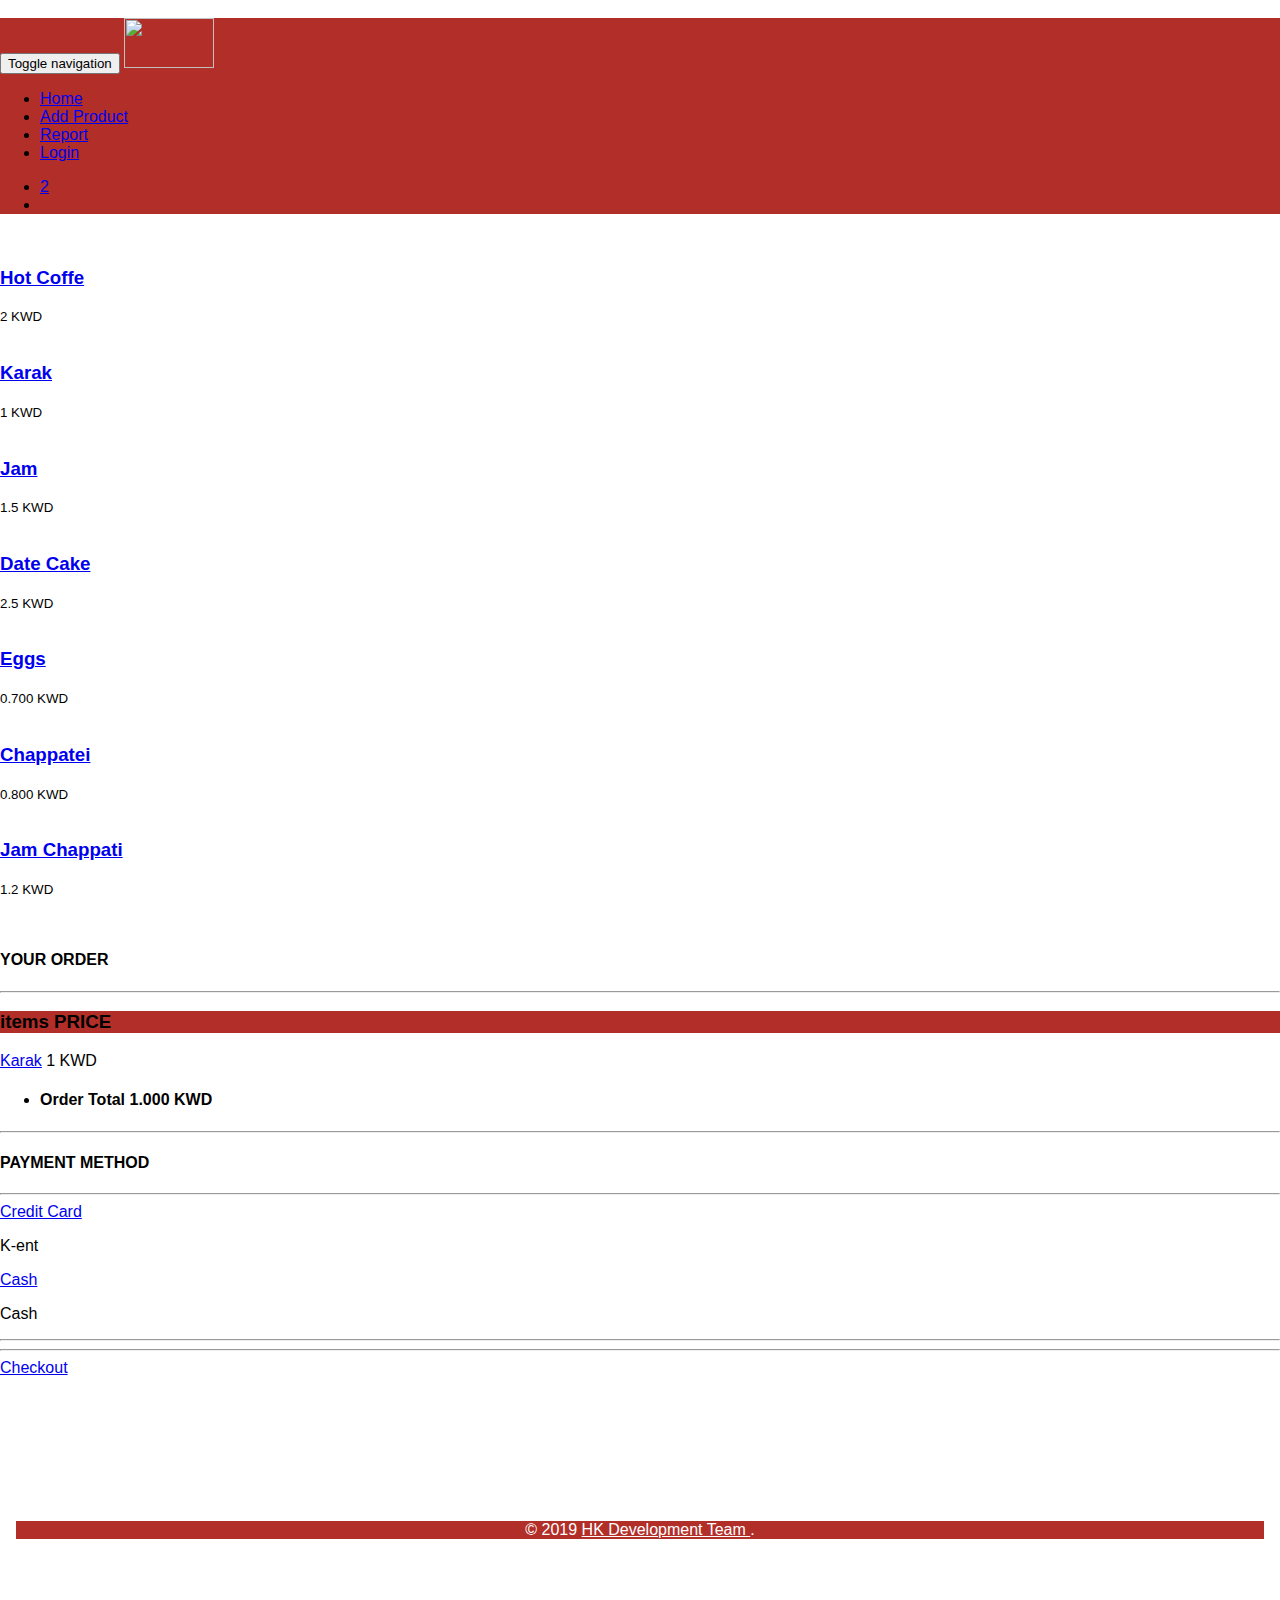
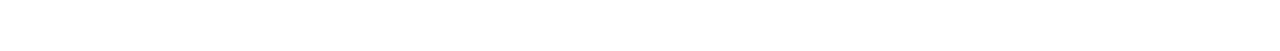
==== Home.html @ a84da03f "Add files via upload" ====
<!DOCTYPE html>
<!--[if lt IE 7 ]><html class="ie ie6" lang="en"> <![endif]-->
<!--[if IE 7 ]><html class="ie ie7" lang="en"> <![endif]-->
<!--[if IE 8 ]><html class="ie ie8" lang="en"> <![endif]-->
<!--[if (gte IE 9)|!(IE)]><!--><html lang="en"> <!--<![endif]-->


<!-- Mirrored from trendingtemplates.com/demos/homestyle/index-onepage.html by HTTrack Website Copier/3.x [XR&CO'2014], Sun, 13 Oct 2019 23:13:22 GMT -->
<head>

    <meta charset="utf-8">
    <meta http-equiv="X-UA-Compatible" content="IE=edge">
    <meta name="viewport" content="width=device-width, initial-scale=1, maximum-scale=1">

    <!-- SITE META -->
    <title>  HK System</title>
    <meta name="description" content="">
    <meta name="Husain" content="">
    <meta name="keywords" content="">

    <!-- FAVICONS -->
    <link rel="shortcut icon" href="images/Capture.png" type="image/x-icon">
    <link rel="apple-touch-icon" href="images/apple-touch-icon.png">
    <link rel="apple-touch-icon" sizes="57x57" href="images/apple-touch-icon-57x57.png">
    <link rel="apple-touch-icon" sizes="72x72" href="images/apple-touch-icon-72x72.png">
    <link rel="apple-touch-icon" sizes="76x76" href="images/apple-touch-icon-76x76.png">
    <link rel="apple-touch-icon" sizes="114x114" href="images/apple-touch-icon-114x114.png">
    <link rel="apple-touch-icon" sizes="120x120" href="images/apple-touch-icon-120x120.png">
    <link rel="apple-touch-icon" sizes="144x144" href="images/apple-touch-icon-144x144.png">
    <link rel="apple-touch-icon" sizes="152x152" href="images/apple-touch-icon-152x152.png">
<!-- REVOLUTION STYLE SHEETS -->
<link rel="stylesheet" type="text/css" href="revolution/css/settings.css">
<!-- REVOLUTION LAYERS STYLES -->
<link rel="stylesheet" type="text/css" href="revolution/css/layers.css">
<!-- REVOLUTION NAVIGATION STYLES -->
<link rel="stylesheet" type="text/css" href="revolution/css/navigation.css">

<!-- BOOTSTRAP STYLES -->
<link rel="stylesheet" type="text/css" href="css/bootstrap.css">
<!-- TEMPLATE STYLES -->
<link rel="stylesheet" type="text/css" href="css/styleHome.css">
<!-- RESPONSIVE STYLES -->
<link rel="stylesheet" type="text/css" href="css/responsive.css">
<!-- CUSTOM STYLES -->
<link rel="stylesheet" type="text/css" href="css/custom.css">


    <style>

.footer-inner
        {
            background: #B22E29 !important;
        }

        
html {
          height: 100%;
          box-sizing: border-box;
        }

        body {
          position: relative;
          margin: 0;
          padding-bottom: 6rem;
          min-height: 100%;
          font-family: "Helvetica Neue", Arial, sans-serif;
        }

        .footer {
          position: initial;
          right: 0;
          bottom: 0;
          left: 0;
          padding: 1rem;
          text-align: center;
        }



button.button.button--aylen.btn:hover
{
    background-color: #B22E29 !important;

}
       

        body
        {
            overflow-x: hidden !important;
        }


       
    .navbar-brand > img {
        display: inline;
}

.header {
    background-color: #B22E29
;
}

.header.affix, .da-thumbs .pentry a div {
    background-color: #B22E29
;
}

.navbar-nav > li > a
{
    letter-spacing:0px;
}

    </style>

    <!--[if IE]>
    <script src="http://html5shiv.googlecode.com/svn/trunk/html5.js"></script>
    <![endif]-->

</head>
<body>


	<!-- PRELOADER -->
        <div id="loader">
			<div class="loader-container">
				<img src="upload/load.gif" alt="" class="loader-site spinner">
			</div>
		</div>
	<!-- END PRELOADER -->

    <div id="wrapper">
        <header id="home" class="header">
            <div class="container-full">
                <nav class="navbar navbar-inverse yamm">
                    <div class="container-fluid">
                        
                        <div class="navbar-header">
                            <button type="button" class="navbar-toggle collapsed" data-toggle="collapse" data-target="#navbar" aria-expanded="false" aria-controls="navbar">
                                <span class="sr-only">Toggle navigation</span>
                                <span class="icon-bar"></span>
                                <span class="icon-bar"></span>
                                <span class="icon-bar"></span>
                            </button>
                            <a class="navbar-brand" href="Home.html"><img style="width: 90px;height: 50px;" src="images/Capture.png" alt=""></a>
                        </div>
                        <div id="navbar" class="navbar-collapse collapse">
                            <ul class="nav navbar-nav">
                                <li><a data-scroll href="Home.html" title="">Home</a></li>
                                <li><a data-scroll href="Add.html" title="">Add Product</a></li>
                                <li><a data-scroll href="Report.html" title="">Report</a></li>
                                <li><a data-scroll href="Index.html" title="">Login</a></li>

                            </ul>
                            <ul class="nav navbar-nav navbar-right searchandbag">
                                <li class="dropdown hasmenu shopcartmenu">
                                    <a href="#" class="dropdown-toggle cart" data-toggle="dropdown" role="button" aria-expanded="false"><span class="countbadge hidden-xs">2</span> <i class="fa fa-shopping-bag"></i></a>
                                    
                                </li>
                                <li class="dropdown searchdropdown hasmenu hidden-sm">
                                    <a href="#" class="dropdown-toggle" data-toggle="dropdown" role="button" aria-haspopup="true" aria-expanded="false"><i class="fa fa-search"></i></a>
                                    
                                </li>
                            </ul>
                        </div><!--/.nav-collapse -->
                        
                    </div><!--/.container-fluid -->
                </nav>
            </div><!-- end container -->
        </header><!-- end header -->

        <section class="section">
                <div class="container">
                    <div class="checkout-tab">
                        
    
                        <div id="myTabContent" class="tab-content">
                            
                            <!-- end step 1 -->
    
                            
                                <div class="row">
                                    <div class="col-md-9" style="height: 700px;overflow-y: scroll;">
                                            <div class="row shop-list">
                                                    <div class="col-md-3 col-sm-6 col-xs-12">
                                                        <div class="shop-item text-center">
                                                            <div class="shop-thumbnail">
                                                                <img src="items/item1.jpg" alt="" class="img-responsive">
                                                            </div><!-- end shop-thumbnail -->
                                                            <div class="shop-desc">
                                                                <h3><a href="shop-single.html" title="">Hot Coffe</a></h3>
                                                                <small class="regular">2 KWD</small>
                                                            </div><!-- end shop-desc -->
                                
                                                            
                                                        </div><!-- end shop-item -->
                                                    </div><!-- end col -->
                                
                                                    <div class="col-md-3 col-sm-6 col-xs-12">
                                                        <div class="shop-item text-center">
                                                            <div class="shop-thumbnail">
                                                                <img src="items/item2.jpg" alt="" class="img-responsive">
                                                            </div><!-- end shop-thumbnail -->
                                                            <div class="shop-desc">
                                                                <h3><a href="shop-single.html" title=""> Karak</a></h3>
                                                                <small class="regular">1 KWD</small>
                                                            </div><!-- end shop-desc -->
        
                                                    </div><!-- end shop-item -->
                                                    </div><!-- end col -->
                                
                                                    <div class="col-md-3 col-sm-6 col-xs-12">
                                                        <div class="shop-item text-center">
                                                            <div class="shop-thumbnail">
                                                                <img src="items/item3.jpg" alt="" class="img-responsive">
                                                            </div><!-- end shop-thumbnail -->
                                                            <div class="shop-desc">
                                                                <h3><a href="shop-single.html" title=""> Jam</a></h3>
                                                                <small class="regular">1.5 KWD</small>
                                                            </div><!-- end shop-desc -->
                                
                                                        </div><!-- end shop-item -->
                                                    </div><!-- end col -->
                                
                                                    <div class="col-md-3 col-sm-6 col-xs-12">
                                                        <div class="shop-item text-center">
                                                            <div class="shop-thumbnail">
                                                                <img src="items/item5.jpg" alt="" class="img-responsive">
                                                            </div><!-- end shop-thumbnail -->
                                                            <div class="shop-desc">
                                                                <h3><a href="shop-single.html" title=""> Date Cake</a></h3>
                                                                <small class="regular">2.5 KWD</small>
                                                            </div><!-- end shop-desc -->
                                
                                                        </div><!-- end shop-item -->
                                                    </div><!-- end col -->
                                
                                                    <div class="col-md-3 col-sm-6 col-xs-12">
                                                        <div class="shop-item text-center">
                                                            <div class="shop-thumbnail">
                                                                <img src="items/item6.jpg" alt="" class="img-responsive">
                                                            </div><!-- end shop-thumbnail -->
                                                            <div class="shop-desc">
                                                                <h3><a href="shop-single.html" title=""> Eggs</a></h3>
                                                                <small class="regular">0.700 KWD</small>
                                                            </div><!-- end shop-desc -->
                                
                                                        </div><!-- end shop-item -->
                                                    </div><!-- end col -->
                                
                                                    <div class="col-md-3 col-sm-6 col-xs-12">
                                                        <div class="shop-item text-center">
                                                            <div class="shop-thumbnail">
                                                                <img src="items/item7.jpg" alt="" class="img-responsive">
                                                            </div><!-- end shop-thumbnail -->
                                                            <div class="shop-desc">
                                                                <h3><a href="shop-single.html" title=""> Chappatei</a></h3>
                                                                <small class="regular">0.800 KWD</small>
                                                            </div><!-- end shop-desc -->
                                
                                                        </div><!-- end shop-item -->
                                                    </div><!-- end col -->
                                
                                                    <div class="col-md-3 col-sm-6 col-xs-12">
                                                        <div class="shop-item text-center">
                                                            <div class="shop-thumbnail">
                                                                <img src="items/item8.jpg" alt="" class="img-responsive">
                                                            </div><!-- end shop-thumbnail -->
                                                            <div class="shop-desc">
                                                                <h3><a href="shop-single.html" title="">Jam Chappati</a></h3>
                                                                <small class="regular">1.2 KWD</small>
                                                            </div><!-- end shop-desc -->
                                                  </div><!-- end shop-item -->
                                                    </div><!-- end col -->
                                
                                                    <div class="col-md-3 col-sm-6 col-xs-12">
                                                        <div class="shop-item text-center">
                                                            <div class="shop-thumbnail">
                                                                <img src="items/item9.jpg" alt="" class="img-responsive">
                                                            </div><!-- end shop-thumbnail -->
                                                            <div class="shop-desc">
                                                                <h3><a href="shop-single.html" title="">Box Chappatie</a></h3>
                                                                <small class="regular">4.500 KWD </small>
                                                            </div><!-- end shop-desc -->
                                
                                                           
                                                        </div><!-- end shop-item -->
                                                    </div><!-- end col -->
                                
                                                    <div class="col-md-3 col-sm-6 col-xs-12">
                                                        <div class="shop-item text-center">
                                                            <div class="shop-thumbnail">
                                                                <img src="items/item10.jpg" alt="" class="img-responsive">
                                                            </div><!-- end shop-thumbnail -->
                                                            <div class="shop-desc">
                                                                <h3><a href="shop-single.html" title="">Mini Crape</a></h3>
                                                                <small class="regular">0.900 KWD </small>
                                                            </div><!-- end shop-desc -->
                                
                                                    
                                                        </div><!-- end shop-item -->
                                                    </div><!-- end col -->
                                
                                                    <div class="col-md-3 col-sm-6 col-xs-12">
                                                        <div class="shop-item text-center">
                                                            <div class="shop-thumbnail">
                                                                <img src="items/item11.jpg" alt="" class="img-responsive">
                                                            </div><!-- end shop-thumbnail -->
                                                            <div class="shop-desc">
                                                                <h3><a href="shop-single.html" title=""> Karak </a></h3>
                                                                <small class="regular">1 KWD</small>
                                                            </div><!-- end shop-desc -->
                                
                                                        
                                                        </div><!-- end shop-item -->
                                                    </div><!-- end col -->
                                
                                                    <div class="col-md-3 col-sm-6 col-xs-12">
                                                        <div class="shop-item text-center">
                                                            <div class="shop-thumbnail">
                                                                <img src="items/item12.jpg" alt="" class="img-responsive">
                                                            </div><!-- end shop-thumbnail -->
                                                            <div class="shop-desc">
                                                                <h3><a href="shop-single.html" title="">Haji Cake </a></h3>
                                                                <small class="regular">2 KWD</small>
                                                            </div><!-- end shop-desc -->
                                
                                                      </div><!-- end shop-item -->
                                                    </div><!-- end col -->
                                
                                                    <div class="col-md-3 col-sm-6 col-xs-12">
                                                        <div class="shop-item text-center">
                                                            <div class="shop-thumbnail">
                                                                <img src="items/item5.jpg" alt="" class="img-responsive">
                                                            </div><!-- end shop-thumbnail -->
                                                            <div class="shop-desc">
                                                                <h3><a href="shop-single.html" title=""> Cake </a></h3>
                                                                <small class="regular">2.700 KWD </small>
                                                            </div><!-- end shop-desc -->
                                
                                                        
                                                        </div><!-- end shop-item -->
                                                    </div><!-- end col -->

                                                    <div class="col-md-3 col-sm-6 col-xs-12">
                                                        <div class="shop-item text-center">
                                                            <div class="shop-thumbnail">
                                                                <img src="items/item5.jpg" alt="" class="img-responsive">
                                                            </div><!-- end shop-thumbnail -->
                                                            <div class="shop-desc">
                                                                <h3><a href="shop-single.html" title=""> Cake </a></h3>
                                                                <small class="regular">2.700 KWD </small>
                                                            </div><!-- end shop-desc -->
                                
                                                        
                                                        </div><!-- end shop-item -->
                                                    </div><!-- end col -->
                                                    <div class="col-md-3 col-sm-6 col-xs-12">
                                                        <div class="shop-item text-center">
                                                            <div class="shop-thumbnail">
                                                                <img src="items/item5.jpg" alt="" class="img-responsive">
                                                            </div><!-- end shop-thumbnail -->
                                                            <div class="shop-desc">
                                                                <h3><a href="shop-single.html" title=""> Cake </a></h3>
                                                                <small class="regular">2.700 KWD </small>
                                                            </div><!-- end shop-desc -->
                                
                                                        
                                                        </div><!-- end shop-item -->
                                                    </div><!-- end col -->
                                                    <div class="col-md-3 col-sm-6 col-xs-12">
                                                        <div class="shop-item text-center">
                                                            <div class="shop-thumbnail">
                                                                <img src="items/item5.jpg" alt="" class="img-responsive">
                                                            </div><!-- end shop-thumbnail -->
                                                            <div class="shop-desc">
                                                                <h3><a href="shop-single.html" title=""> Cake </a></h3>
                                                                <small class="regular">2.700 KWD </small>
                                                            </div><!-- end shop-desc -->
                                
                                                        
                                                        </div><!-- end shop-item -->
                                                    </div><!-- end col -->
                                                    <div class="col-md-3 col-sm-6 col-xs-12">
                                                        <div class="shop-item text-center">
                                                            <div class="shop-thumbnail">
                                                                <img src="items/item5.jpg" alt="" class="img-responsive">
                                                            </div><!-- end shop-thumbnail -->
                                                            <div class="shop-desc">
                                                                <h3><a href="shop-single.html" title=""> Cake </a></h3>
                                                                <small class="regular">2.700 KWD </small>
                                                            </div><!-- end shop-desc -->
                                
                                                        
                                                        </div><!-- end shop-item -->
                                                    </div><!-- end col -->
                                                    <div class="col-md-3 col-sm-6 col-xs-12">
                                                        <div class="shop-item text-center">
                                                            <div class="shop-thumbnail">
                                                                <img src="items/item5.jpg" alt="" class="img-responsive">
                                                            </div><!-- end shop-thumbnail -->
                                                            <div class="shop-desc">
                                                                <h3><a href="shop-single.html" title=""> Cake </a></h3>
                                                                <small class="regular">2.700 KWD </small>
                                                            </div><!-- end shop-desc -->
                                
                                                        
                                                        </div><!-- end shop-item -->
                                                    </div><!-- end col -->
                                                    <div class="col-md-3 col-sm-6 col-xs-12">
                                                        <div class="shop-item text-center">
                                                            <div class="shop-thumbnail">
                                                                <img src="items/item5.jpg" alt="" class="img-responsive">
                                                            </div><!-- end shop-thumbnail -->
                                                            <div class="shop-desc">
                                                                <h3><a href="shop-single.html" title=""> Cake </a></h3>
                                                                <small class="regular">2.700 KWD </small>
                                                            </div><!-- end shop-desc -->
                                
                                                        
                                                        </div><!-- end shop-item -->
                                                    </div><!-- end col -->
                                                    <div class="col-md-3 col-sm-6 col-xs-12">
                                                        <div class="shop-item text-center">
                                                            <div class="shop-thumbnail">
                                                                <img src="items/item5.jpg" alt="" class="img-responsive">
                                                            </div><!-- end shop-thumbnail -->
                                                            <div class="shop-desc">
                                                                <h3><a href="shop-single.html" title=""> Cake </a></h3>
                                                                <small class="regular">2.700 KWD </small>
                                                            </div><!-- end shop-desc -->
                                
                                                        
                                                        </div><!-- end shop-item -->
                                                    </div><!-- end col -->
                                                    <div class="col-md-3 col-sm-6 col-xs-12">
                                                        <div class="shop-item text-center">
                                                            <div class="shop-thumbnail">
                                                                <img src="items/item5.jpg" alt="" class="img-responsive">
                                                            </div><!-- end shop-thumbnail -->
                                                            <div class="shop-desc">
                                                                <h3><a href="shop-single.html" title=""> Cake </a></h3>
                                                                <small class="regular">2.700 KWD </small>
                                                            </div><!-- end shop-desc -->
                                
                                                        
                                                        </div><!-- end shop-item -->
                                                    </div><!-- end col -->
                                                    <div class="col-md-3 col-sm-6 col-xs-12">
                                                        <div class="shop-item text-center">
                                                            <div class="shop-thumbnail">
                                                                <img src="items/item5.jpg" alt="" class="img-responsive">
                                                            </div><!-- end shop-thumbnail -->
                                                            <div class="shop-desc">
                                                                <h3><a href="shop-single.html" title=""> Cake </a></h3>
                                                                <small class="regular">2.700 KWD </small>
                                                            </div><!-- end shop-desc -->
                                
                                                        
                                                        </div><!-- end shop-item -->
                                                    </div><!-- end col -->
                                                    <div class="col-md-3 col-sm-6 col-xs-12">
                                                        <div class="shop-item text-center">
                                                            <div class="shop-thumbnail">
                                                                <img src="items/item5.jpg" alt="" class="img-responsive">
                                                            </div><!-- end shop-thumbnail -->
                                                            <div class="shop-desc">
                                                                <h3><a href="shop-single.html" title=""> Cake </a></h3>
                                                                <small class="regular">2.700 KWD </small>
                                                            </div><!-- end shop-desc -->
                                
                                                        
                                                        </div><!-- end shop-item -->
                                                    </div><!-- end col -->
                                                    <div class="col-md-3 col-sm-6 col-xs-12">
                                                        <div class="shop-item text-center">
                                                            <div class="shop-thumbnail">
                                                                <img src="items/item5.jpg" alt="" class="img-responsive">
                                                            </div><!-- end shop-thumbnail -->
                                                            <div class="shop-desc">
                                                                <h3><a href="shop-single.html" title=""> Cake </a></h3>
                                                                <small class="regular">2.700 KWD </small>
                                                            </div><!-- end shop-desc -->
                                
                                                        
                                                        </div><!-- end shop-item -->
                                                    </div><!-- end col -->
                                                    <div class="col-md-3 col-sm-6 col-xs-12">
                                                        <div class="shop-item text-center">
                                                            <div class="shop-thumbnail">
                                                                <img src="items/item5.jpg" alt="" class="img-responsive">
                                                            </div><!-- end shop-thumbnail -->
                                                            <div class="shop-desc">
                                                                <h3><a href="shop-single.html" title=""> Cake </a></h3>
                                                                <small class="regular">2.700 KWD </small>
                                                            </div><!-- end shop-desc -->
                                
                                                        
                                                        </div><!-- end shop-item -->
                                                    </div><!-- end col -->
                                                    <div class="col-md-3 col-sm-6 col-xs-12">
                                                        <div class="shop-item text-center">
                                                            <div class="shop-thumbnail">
                                                                <img src="items/item5.jpg" alt="" class="img-responsive">
                                                            </div><!-- end shop-thumbnail -->
                                                            <div class="shop-desc">
                                                                <h3><a href="shop-single.html" title=""> Cake </a></h3>
                                                                <small class="regular">2.700 KWD </small>
                                                            </div><!-- end shop-desc -->
                                
                                                        
                                                        </div><!-- end shop-item -->
                                                    </div><!-- end col -->
                                                    <div class="col-md-3 col-sm-6 col-xs-12">
                                                        <div class="shop-item text-center">
                                                            <div class="shop-thumbnail">
                                                                <img src="items/item5.jpg" alt="" class="img-responsive">
                                                            </div><!-- end shop-thumbnail -->
                                                            <div class="shop-desc">
                                                                <h3><a href="shop-single.html" title=""> Cake </a></h3>
                                                                <small class="regular">2.700 KWD </small>
                                                            </div><!-- end shop-desc -->
                                
                                                        
                                                        </div><!-- end shop-item -->
                                                    </div><!-- end col -->
                                                    <div class="col-md-3 col-sm-6 col-xs-12">
                                                        <div class="shop-item text-center">
                                                            <div class="shop-thumbnail">
                                                                <img src="items/item5.jpg" alt="" class="img-responsive">
                                                            </div><!-- end shop-thumbnail -->
                                                            <div class="shop-desc">
                                                                <h3><a href="shop-single.html" title=""> Cake </a></h3>
                                                                <small class="regular">2.700 KWD </small>
                                                            </div><!-- end shop-desc -->
                                
                                                        
                                                        </div><!-- end shop-item -->
                                                    </div><!-- end col -->
                                                    <div class="col-md-3 col-sm-6 col-xs-12">
                                                        <div class="shop-item text-center">
                                                            <div class="shop-thumbnail">
                                                                <img src="items/item5.jpg" alt="" class="img-responsive">
                                                            </div><!-- end shop-thumbnail -->
                                                            <div class="shop-desc">
                                                                <h3><a href="shop-single.html" title=""> Cake </a></h3>
                                                                <small class="regular">2.700 KWD </small>
                                                            </div><!-- end shop-desc -->
                                
                                                        
                                                        </div><!-- end shop-item -->
                                                    </div><!-- end col -->
                                                    <div class="col-md-3 col-sm-6 col-xs-12">
                                                        <div class="shop-item text-center">
                                                            <div class="shop-thumbnail">
                                                                <img src="items/item5.jpg" alt="" class="img-responsive">
                                                            </div><!-- end shop-thumbnail -->
                                                            <div class="shop-desc">
                                                                <h3><a href="shop-single.html" title=""> Cake </a></h3>
                                                                <small class="regular">2.700 KWD </small>
                                                            </div><!-- end shop-desc -->
                                
                                                        
                                                        </div><!-- end shop-item -->
                                                    </div><!-- end col -->
                                                    <div class="col-md-3 col-sm-6 col-xs-12">
                                                        <div class="shop-item text-center">
                                                            <div class="shop-thumbnail">
                                                                <img src="items/item5.jpg" alt="" class="img-responsive">
                                                            </div><!-- end shop-thumbnail -->
                                                            <div class="shop-desc">
                                                                <h3><a href="shop-single.html" title=""> Cake </a></h3>
                                                                <small class="regular">2.700 KWD </small>
                                                            </div><!-- end shop-desc -->
                                
                                                        
                                                        </div><!-- end shop-item -->
                                                    </div><!-- end col -->
                                                    <div class="col-md-3 col-sm-6 col-xs-12">
                                                        <div class="shop-item text-center">
                                                            <div class="shop-thumbnail">
                                                                <img src="items/item5.jpg" alt="" class="img-responsive">
                                                            </div><!-- end shop-thumbnail -->
                                                            <div class="shop-desc">
                                                                <h3><a href="shop-single.html" title=""> Cake </a></h3>
                                                                <small class="regular">2.700 KWD </small>
                                                            </div><!-- end shop-desc -->
                                
                                                        
                                                        </div><!-- end shop-item -->
                                                    </div><!-- end col -->
                                                    <div class="col-md-3 col-sm-6 col-xs-12">
                                                        <div class="shop-item text-center">
                                                            <div class="shop-thumbnail">
                                                                <img src="items/item5.jpg" alt="" class="img-responsive">
                                                            </div><!-- end shop-thumbnail -->
                                                            <div class="shop-desc">
                                                                <h3><a href="shop-single.html" title=""> Cake </a></h3>
                                                                <small class="regular">2.700 KWD </small>
                                                            </div><!-- end shop-desc -->
                                
                                                        
                                                        </div><!-- end shop-item -->
                                                    </div><!-- end col -->
                                                </div><!-- end row -->
                                
                                                                                    </div>
                                    <!-- end col -->
    
                                    <div class="col-md-3">
                                        <div class="widget">
                                            <div class="widget-title">
                                                <h4>YOUR ORDER</h4>
                                            </div>
                                            <!-- end widget-title -->
    
                                            <hr class="invis">
    
                                            <div class="ordertotal clearfix">
                                                <header style="background-color:#B22E29 !important ;">
                                                    <h3>items <span> PRICE</span></h3>
                                                </header>
                                                <div class="orderbody">
                                                    <a href="#">Karak</a>
                                                    <span>1 KWD</span>
                                                </div>
                                                <!-- end orderbody -->
                                                <div class="orderbottom">
                                                    <ul>
                                                        <li>
                                                            <h4>Order Total <span>1.000 KWD</span></h4>
                                                        </li>
                                                    </ul>
                                                </div>
                                                <!-- end orderbody -->
                                            </div>
                                            <!-- end ordertotal -->
                                        </div>
                                        <!-- end widget -->
    
                                        <hr class="invis">
    
                                        <div class="widget">
                                            <div class="widget-title">
                                                <h4>PAYMENT METHOD</h4>
                                            </div>
                                            <!-- end widget-title -->
    
                                            <hr class="invis">
    
                                            <div class="payment-methods">
    
                                                <div class="content-widget">
                                                    <div class="accordion-widget">
                                                        <div class="accordion-toggle-2">
                                                            <div class="panel-group" id="accordion3">
                                                        
                                                                <div class="panel panel-default">
                                                                    <div class="panel-heading">
                                                                        <div class="panel-title">
                                                                            <a class="accordion-toggle" data-toggle="collapse" data-parent="#accordion3" href="#collapseFive">
                                                                            Credit Card <i class="indicator fa fa-plus"></i>
                                                                        </a>
                                                                        </div>
                                                                    </div>
                                                                    <div id="collapseFive" class="panel-collapse collapse">
                                                                        <div class="panel-body">
                                                                            <p>K-ent</p>
                                                                        </div>
                                                                    </div>
                                                                </div>
                                                                <div class="panel panel-default">
                                                                    <div class="panel-heading">
                                                                        <div class="panel-title">
                                                                            <a class="accordion-toggle" data-toggle="collapse" data-parent="#accordion3" href="#collapseSix">
                                                                            Cash <i class="indicator fa fa-plus"></i>
                                                                        </a>
                                                                        </div>
                                                                    </div>
                                                                    <div id="collapseSix" class="panel-collapse collapse">
                                                                        <div class="panel-body">
                                                                            <p>Cash</p>
                                                                        </div>
                                                                    </div>
                                                                </div>
                                                            </div>
                                                        </div>
                                                        <!-- accordion -->
                                                    </div>
                                                    <!-- end accordion-widget -->
                                                </div>
                                                <!-- end content-widget -->
    
                                                <hr class="invis">
    
                                                <div class="form-group">
    
                                                    <hr class="invis">
    
                                                    <a href="CheckOut.html" class="btn btn-danger">Checkout</a>
                                                </div>
                                            </div>
                                            <!-- end oayment -->
                                        </div>
                                        <!-- end widget -->
                                    </div>
                                    <!-- end col -->
                                </div>
                                <!-- end row -->
                            
                            
                        </div>
                    </div>
                    <!-- end checkout-tab -->
                </div>
                <!-- end container -->
            </section>



            

        
                

    </div><!-- end wrapper -->
    <div class="footer" style="margin-top:10%">
            <div class="footer-inner">
                <div class="container">
                    <div class="row">
                        <div class="span12" style="color:white"> &copy; 2019 <a style="color:white" href="http://www.egrappler.com/">HK Development Team </a>. </div>
                        <!-- /span12 -->
                    </div>
                    <!-- /row -->
                </div>
                <!-- /container -->
            </div>
            <!-- /footer-inner -->
        </div>
        <!-- The social media icon bar -->
    <!-- Main Scripts-->
    <script src="js/jquery.js"></script>
    <script src="js/bootstrap.min.js"></script>
    <script src="js/plugins.js"></script>
    <script src="js/hover.js"></script>    
    <script src="js/banner-grid.js"></script>
    <script src="js/scroll.js"></script>
    <!-- MAP & CONTACT -->
    <script src="http://maps.google.com/maps/api/js?sensor=false"></script>
    <script src="js/contact.js"></script>
    <script src="js/map.js"></script>

    <!-- REVOLUTION JS FILES -->
    <script type="text/javascript" src="revolution/js/jquery.themepunch.tools.min.js"></script>
    <script type="text/javascript" src="revolution/js/jquery.themepunch.revolution.min.js"></script>
    <!-- SLIDER REVOLUTION 5.0 EXTENSIONS -->  
    <script type="text/javascript" src="revolution/js/extensions/revolution.extension.actions.min.js"></script>
    <script type="text/javascript" src="revolution/js/extensions/revolution.extension.carousel.min.js"></script>
    <script type="text/javascript" src="revolution/js/extensions/revolution.extension.kenburn.min.js"></script>
    <script type="text/javascript" src="revolution/js/extensions/revolution.extension.layeranimation.min.js"></script>
    <script type="text/javascript" src="revolution/js/extensions/revolution.extension.migration.min.js"></script>
    <script type="text/javascript" src="revolution/js/extensions/revolution.extension.navigation.min.js"></script>
    <script type="text/javascript" src="revolution/js/extensions/revolution.extension.parallax.min.js"></script>
    <script type="text/javascript" src="revolution/js/extensions/revolution.extension.slideanims.min.js"></script>
    <script type="text/javascript" src="revolution/js/extensions/revolution.extension.video.min.js"></script>

    <script type="text/javascript">
        (function($) {
        "use strict";
        var tpj=jQuery;                 
        var revapi56;
            tpj(document).ready(function() {
            if(tpj("#rev_slider_56_1").revolution == undefined){
            revslider_showDoubleJqueryError("#rev_slider_56_1");
            }else{
            revapi56 = tpj("#rev_slider_56_1").show().revolution({
            sliderType:"hero",
            jsFileLocation:"revolution/js/",
            sliderLayout:"fullwidth",
                dottedOverlay:"none",
                    delay:9000,
                    navigation: {
                },
            responsiveLevels:[1240,1024,778,480],
            gridwidth:[1240,1024,778,480],
            gridheight:[720,640,640,640],
            lazyType:"none",
                parallax: {
                    type:"scroll",
                    origo:"enterpoint",
                    speed:400,
                    levels:[5,10,15,20,25,30,35,40,45,50],
                },
            shadow:0,
            spinner:"off",
            autoHeight:"off",
            disableProgressBar:"on",
            hideThumbsOnMobile:"off",
            hideSliderAtLimit:0,
            hideCaptionAtLimit:0,
            hideAllCaptionAtLilmit:0,
            debugMode:false,
                fallbacks: {
                    simplifyAll:"off",
                    disableFocusListener:false,
                }
            });
        }
        }); /*ready*/
        })(jQuery);

        

        $( "#slide-214-layer-7" ).click(function() {
            location="https://api.whatsapp.com/send?phone="+escape('972')+"";
            window.open(location,"_blank");

        });

    </script>       

</body>

<!-- Mirrored from trendingtemplates.com/demos/homestyle/index-onepage.html by HTTrack Website Copier/3.x [XR&CO'2014], Sun, 13 Oct 2019 23:23:54 GMT -->
</html>
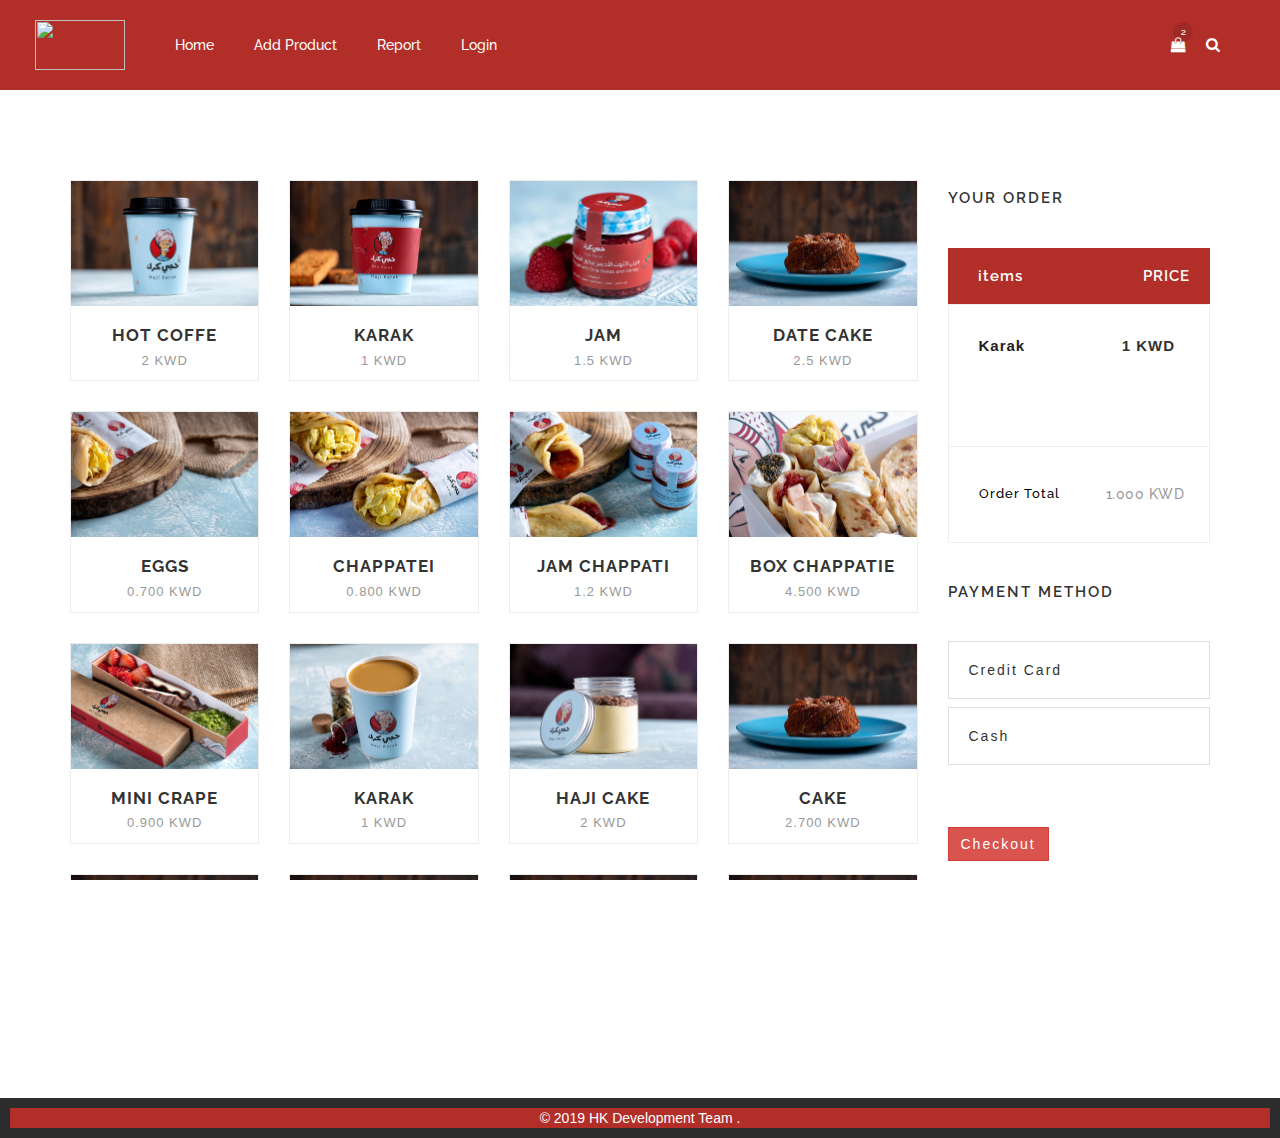
==== commit 8d7004be: "Update and rename Home1.html to Home.html" ====
--- a/Home.html
+++ b/Home.html
@@ -820,5 +820,6 @@
 
 </body>
 
-<!-- Mirrored from trendingtemplates.com/demos/homestyle/index-onepage.html by HTTrack Website Copier/3.x [XR&CO'2014], Sun, 13 Oct 2019 23:23:54 GMT -->
-</html>+<!-- Mirrored from trendingtemplates.com/demos/
+style/index-onepage.html by HTTrack Website Copier/3.x [XR&CO'2014], Sun, 13 Oct 2019 23:23:54 GMT -->
+</html>
--- a/revolution/css/settings.css
+++ b/revolution/css/settings.css
@@ -0,0 +1,1261 @@
+/*-----------------------------------------------------------------------------
+
+-	Revolution Slider 5.0 Default Style Settings -
+
+Screen Stylesheet
+
+version:   	5.0.0
+date:      	29/10/15
+author:		themepunch
+email:     	info@themepunch.com
+website:   	http://www.themepunch.com
+-----------------------------------------------------------------------------*/
+
+
+
+.rtl {	direction: rtl;}
+@font-face {
+  font-family: 'revicons';
+  src: url('../fonts/revicons/revicons90c6.eot?5510888');
+  src: url('../fonts/revicons/revicons90c6.eot?5510888#iefix') format('embedded-opentype'),
+       url('../fonts/revicons/revicons90c6.woff?5510888') format('woff'),
+       url('../fonts/revicons/revicons90c6.ttf?5510888') format('truetype'),
+       url('../fonts/revicons/revicons90c6.svg?5510888#revicons') format('svg');
+  font-weight: normal;
+  font-style: normal;
+}
+
+ [class^="revicon-"]:before, [class*=" revicon-"]:before {
+  font-family: "revicons";
+  font-style: normal;
+  font-weight: normal;
+  speak: none;
+  display: inline-block;
+  text-decoration: inherit;
+  width: 1em;
+  margin-right: .2em;
+  text-align: center; 
+
+  /* For safety - reset parent styles, that can break glyph codes*/
+  font-variant: normal;
+  text-transform: none;
+
+  /* fix buttons height, for twitter bootstrap */
+  line-height: 1em;
+
+  /* Animation center compensation - margins should be symmetric */
+  /* remove if not needed */
+  margin-left: .2em;
+
+  /* you can be more comfortable with increased icons size */
+  /* font-size: 120%; */
+
+  /* Uncomment for 3D effect */
+  /* text-shadow: 1px 1px 1px rgba(127, 127, 127, 0.3); */
+}
+
+.revicon-search-1:before { content: '\e802'; } /* '' */
+.revicon-pencil-1:before { content: '\e831'; } /* '' */
+.revicon-picture-1:before { content: '\e803'; } /* '' */
+.revicon-cancel:before { content: '\e80a'; } /* '' */
+.revicon-info-circled:before { content: '\e80f'; } /* '' */
+.revicon-trash:before { content: '\e801'; } /* '' */
+.revicon-left-dir:before { content: '\e817'; } /* '' */
+.revicon-right-dir:before { content: '\e818'; } /* '' */
+.revicon-down-open:before { content: '\e83b'; } /* '' */
+.revicon-left-open:before { content: '\e819'; } /* '' */
+.revicon-right-open:before { content: '\e81a'; } /* '' */
+.revicon-angle-left:before { content: '\e820'; } /* '' */
+.revicon-angle-right:before { content: '\e81d'; } /* '' */
+.revicon-left-big:before { content: '\e81f'; } /* '' */
+.revicon-right-big:before { content: '\e81e'; } /* '' */
+.revicon-magic:before { content: '\e807'; } /* '' */
+.revicon-picture:before { content: '\e800'; } /* '' */
+.revicon-export:before { content: '\e80b'; } /* '' */
+.revicon-cog:before { content: '\e832'; } /* '' */
+.revicon-login:before { content: '\e833'; } /* '' */
+.revicon-logout:before { content: '\e834'; } /* '' */
+.revicon-video:before { content: '\e805'; } /* '' */
+.revicon-arrow-combo:before { content: '\e827'; } /* '' */
+.revicon-left-open-1:before { content: '\e82a'; } /* '' */
+.revicon-right-open-1:before { content: '\e82b'; } /* '' */
+.revicon-left-open-mini:before { content: '\e822'; } /* '' */
+.revicon-right-open-mini:before { content: '\e823'; } /* '' */
+.revicon-left-open-big:before { content: '\e824'; } /* '' */
+.revicon-right-open-big:before { content: '\e825'; } /* '' */
+.revicon-left:before { content: '\e836'; } /* '' */
+.revicon-right:before { content: '\e826'; } /* '' */
+.revicon-ccw:before { content: '\e808'; } /* '' */
+.revicon-arrows-ccw:before { content: '\e806'; } /* '' */
+.revicon-palette:before { content: '\e829'; } /* '' */
+.revicon-list-add:before { content: '\e80c'; } /* '' */
+.revicon-doc:before { content: '\e809'; } /* '' */
+.revicon-left-open-outline:before { content: '\e82e'; } /* '' */
+.revicon-left-open-2:before { content: '\e82c'; } /* '' */
+.revicon-right-open-outline:before { content: '\e82f'; } /* '' */
+.revicon-right-open-2:before { content: '\e82d'; } /* '' */
+.revicon-equalizer:before { content: '\e83a'; } /* '' */
+.revicon-layers-alt:before { content: '\e804'; } /* '' */
+.revicon-popup:before { content: '\e828'; } /* '' */
+
+							
+
+/******************************
+	-	BASIC STYLES		-
+******************************/
+
+.rev_slider_wrapper{
+	position:relative;
+	z-index: 0;
+}
+
+
+.rev_slider{
+	position:relative;
+	overflow:visible;
+}
+
+.tp-overflow-hidden { overflow:hidden;}
+
+.tp-simpleresponsive img,
+.rev_slider img{
+	max-width:none !important;
+	-moz-transition: none;
+	-webkit-transition: none;
+	-o-transition: none;
+	transition: none;
+	margin:0px;
+	padding:0px;
+	border-width:0px;
+	border:none;
+}
+
+.rev_slider .no-slides-text{
+	font-weight:bold;
+	text-align:center;
+	padding-top:80px;
+}
+
+.rev_slider >ul,
+.rev_slider_wrapper >ul,
+.tp-revslider-mainul >li,
+.rev_slider >ul >li,
+.rev_slider >ul >li:before,
+.tp-revslider-mainul >li:before,
+.tp-simpleresponsive >ul,
+.tp-simpleresponsive >ul >li,
+.tp-simpleresponsive >ul >li:before,
+.tp-revslider-mainul >li,
+.tp-simpleresponsive >ul >li{
+	list-style:none !important;
+	position:absolute;	
+	margin:0px !important;
+	padding:0px !important;
+	overflow-x: visible;
+	overflow-y: visible;
+	list-style-type: none !important;
+	background-image:none;
+	background-position:0px 0px;
+	text-indent: 0em;
+	top:0px;left:0px;
+}
+
+
+.tp-revslider-mainul >li,
+.rev_slider >ul >li,
+.rev_slider >ul >li:before,
+.tp-revslider-mainul >li:before,
+.tp-simpleresponsive >ul >li,
+.tp-simpleresponsive >ul >li:before,
+.tp-revslider-mainul >li,
+.tp-simpleresponsive >ul >li { 
+	visibility:hidden; 
+}
+
+.tp-revslider-slidesli,
+.tp-revslider-mainul	{	
+	padding:0 !important; 
+	margin:0 !important; 
+	list-style:none !important;
+}
+
+.rev_slider li.tp-revslider-slidesli {
+    position: absolute !important;
+}
+
+
+.tp-caption .rs-untoggled-content { display:block;}
+.tp-caption .rs-toggled-content { display:none;}
+
+.rs-toggle-content-active.tp-caption .rs-toggled-content { display:block;}
+.rs-toggle-content-active.tp-caption .rs-untoggled-content { display:none;}
+
+.rev_slider .tp-caption,
+.rev_slider .caption 	{ 
+	position:relative;  
+	visibility:hidden; 
+	white-space: nowrap;
+	display: block;
+}
+
+
+.rev_slider .tp-mask-wrap .tp-caption,
+.rev_slider .tp-mask-wrap *:last-child,
+.wpb_text_column .rev_slider .tp-mask-wrap .tp-caption,
+.wpb_text_column .rev_slider .tp-mask-wrap *:last-child{
+	margin-bottom:0;
+
+}
+
+.tp-svg-layer svg {	width:100%; height:100%;position: relative;vertical-align: top}
+
+	
+/* CAROUSEL FUNCTIONS */
+.tp-carousel-wrapper {
+	cursor:url(openhand.html), move;
+}
+.tp-carousel-wrapper.dragged {
+	cursor:url(closedhand.html), move;
+}
+
+/* ADDED FOR SLIDELINK MANAGEMENT */
+.tp-caption {
+	z-index:1
+}
+
+.tp_inner_padding {	
+	box-sizing:border-box;	
+	-webkit-box-sizing:border-box;
+	-moz-box-sizing:border-box;
+	max-height:none !important;	
+}
+
+
+.tp-caption {	
+	-moz-user-select: none;
+	-khtml-user-select: none;
+	-webkit-user-select: none;
+	-o-user-select: none;	
+	position:absolute;
+	-webkit-font-smoothing: antialiased !important;
+}
+
+.tp-caption.tp-layer-selectable {
+	-moz-user-select: all;
+	-khtml-user-select: all;
+	-webkit-user-select: all;
+	-o-user-select: all;	
+}
+
+.tp-forcenotvisible,
+.tp-hide-revslider,
+.tp-caption.tp-hidden-caption {	
+	visibility:hidden !important; 
+	display:none !important
+}
+
+.rev_slider embed,
+.rev_slider iframe,
+.rev_slider object,
+.rev_slider audio,
+.rev_slider video {
+	max-width: none !important
+}
+
+
+
+
+
+
+/**********************************************
+	-	FULLSCREEN AND FULLWIDHT CONTAINERS	-
+**********************************************/
+.rev_slider_wrapper	{	width:100%;}
+
+.fullscreen-container {	
+	position:relative;
+	padding:0;
+}
+
+
+.fullwidthbanner-container{
+	position:relative;
+	padding:0;
+	overflow:hidden;
+}
+
+.fullwidthbanner-container .fullwidthabanner{
+	width:100%;
+	position:relative;
+}
+
+
+
+/*********************************
+	-	SPECIAL TP CAPTIONS -
+**********************************/
+
+.tp-static-layers				{	
+	position:absolute; z-index:101; top:0px;left:0px;
+	/*pointer-events:none;*/
+
+}
+
+
+.tp-caption .frontcorner		{
+	width: 0;
+	height: 0;
+	border-left: 40px solid transparent;
+	border-right: 0px solid transparent;
+	border-top: 40px solid #00A8FF;
+	position: absolute;left:-40px;top:0px;
+}
+
+.tp-caption .backcorner		{
+	width: 0;
+	height: 0;
+	border-left: 0px solid transparent;
+	border-right: 40px solid transparent;
+	border-bottom: 40px solid #00A8FF;
+	position: absolute;right:0px;top:0px;
+}
+
+.tp-caption .frontcornertop		{
+	width: 0;
+	height: 0;
+	border-left: 40px solid transparent;
+	border-right: 0px solid transparent;
+	border-bottom: 40px solid #00A8FF;
+	position: absolute;left:-40px;top:0px;
+}
+
+.tp-caption .backcornertop		{
+	width: 0;
+	height: 0;
+	border-left: 0px solid transparent;
+	border-right: 40px solid transparent;
+	border-top: 40px solid #00A8FF;
+	position: absolute;right:0px;top:0px;
+}
+									
+.tp-layer-inner-rotation {	
+	position: relative !important;
+}		
+
+
+/***********************************************
+	-	SPECIAL ALTERNATIVE IMAGE SETTINGS	-
+***********************************************/
+
+img.tp-slider-alternative-image	{	
+	width:100%; height:auto;
+}
+
+
+/******************************
+	-	IE8 HACKS	-
+*******************************/
+.noFilterClass {
+	filter:none !important;
+}
+
+
+/********************************
+	-	FULLSCREEN VIDEO	-
+*********************************/
+
+.rs-background-video-layer 		{	position: absolute;top:0px;left:0px; width:100%;height:100%;visibility: hidden;z-index: 0;}
+
+.tp-caption.coverscreenvideo	{	width:100%;height:100%;top:0px;left:0px;position:absolute;}
+.caption.fullscreenvideo,
+.tp-caption.fullscreenvideo		{	left:0px; top:0px; position:absolute;width:100%;height:100%}
+
+.caption.fullscreenvideo iframe,
+.caption.fullscreenvideo audio,
+.caption.fullscreenvideo video,
+.tp-caption.fullscreenvideo iframe,
+.tp-caption.fullscreenvideo iframe audio,
+.tp-caption.fullscreenvideo iframe video	{ width:100% !important; height:100% !important; display: none}
+
+.fullcoveredvideo audio,
+.fullscreenvideo audio
+.fullcoveredvideo video,
+.fullscreenvideo video				{	background: #000}
+
+.fullcoveredvideo .tp-poster		{	background-position: center center;background-size: cover;width:100%;height:100%;top:0px;left:0px}
+
+
+.videoisplaying .html5vid .tp-poster	{	display: none}
+
+.tp-video-play-button					{	
+	background:#000;
+	background:rgba(0,0,0,0.3);										
+	border-radius:5px;-moz-border-radius:5px;-webkit-border-radius:5px;
+	position: absolute;
+	top: 50%;
+	left: 50%;										
+	color: #FFF;
+	z-index: 3;
+	margin-top: -25px;
+	margin-left: -25px;
+	line-height: 50px !important;
+	text-align: center;
+	cursor: pointer;
+	width: 50px;
+	height:50px;
+	box-sizing: border-box;
+	-moz-box-sizing: border-box;	
+	display: inline-block;	
+	vertical-align: top;
+	z-index: 4;
+	opacity: 0;
+	-webkit-transition:opacity 300ms ease-out !important;
+	-moz-transition:opacity 300ms ease-out !important;
+	-o-transition:opacity 300ms ease-out !important;
+	transition:opacity 300ms ease-out !important;				
+}
+
+.tp-hiddenaudio,
+.tp-audio-html5 .tp-video-play-button { display:none !important;}
+.tp-caption .html5vid					{	width:100% !important; height:100% !important;}									
+.tp-video-play-button i 				{	width:50px;height:50px; display:inline-block; text-align: center; vertical-align: top; line-height: 50px !important; font-size: 40px !important;}									
+.tp-caption:hover .tp-video-play-button	{	opacity: 1;}
+.tp-caption .tp-revstop					{	display:none; border-left:5px solid #fff !important; border-right:5px solid #fff !important;margin-top:15px !important;line-height: 20px !important;vertical-align: top; font-size:25px !important;}
+.videoisplaying .revicon-right-dir		{	display:none}
+.videoisplaying .tp-revstop				{	display:inline-block}
+
+.videoisplaying  .tp-video-play-button			{	display:none}
+.tp-caption:hover .tp-video-play-button 		{ 	display:block}
+
+.fullcoveredvideo .tp-video-play-button			{	display:none !important}
+
+
+.fullscreenvideo .fullscreenvideo audio 		{	object-fit:contain !important;}
+.fullscreenvideo .fullscreenvideo video 		{	object-fit:contain !important;}
+
+.fullscreenvideo .fullcoveredvideo audio 		{	object-fit:cover !important;}
+.fullscreenvideo .fullcoveredvideo video 		{	object-fit:cover !important;}
+
+.tp-video-controls {
+	position: absolute;
+	bottom: 0;
+	left: 0;
+	right: 0;
+	padding: 5px;
+	opacity: 0;
+	-webkit-transition: opacity .3s;
+	-moz-transition: opacity .3s;
+	-o-transition: opacity .3s;
+	-ms-transition: opacity .3s;
+	transition: opacity .3s;
+	background-image: linear-gradient(to bottom, rgb(0,0,0) 13%, rgb(50,50,50) 100%);
+	background-image: -o-linear-gradient(bottom, rgb(0,0,0) 13%, rgb(50,50,50) 100%);
+	background-image: -moz-linear-gradient(bottom, rgb(0,0,0) 13%, rgb(50,50,50) 100%);
+	background-image: -webkit-linear-gradient(bottom, rgb(0,0,0) 13%, rgb(50,50,50) 100%);
+	background-image: -ms-linear-gradient(bottom, rgb(0,0,0) 13%, rgb(50,50,50) 100%);
+	background-image: -webkit-gradient(linear,left bottom,left top,color-stop(0.13, rgb(0,0,0)),color-stop(1, rgb(50,50,50)));	
+	display:table;max-width:100%; overflow:hidden;box-sizing:border-box;-moz-box-sizing:border-box;-webkit-box-sizing:border-box;
+}
+
+.tp-caption:hover .tp-video-controls {	opacity: .9;}
+
+.tp-video-button {
+	background: rgba(0,0,0,.5);
+	border: 0;
+	color: #EEE;
+	-webkit-border-radius: 3px;
+	-moz-border-radius: 3px;
+	-o-border-radius: 3px;
+	border-radius: 3px;
+	cursor:pointer;
+	line-height:12px;
+	font-size:12px;
+	color:#fff;
+	padding:0px;
+	margin:0px;
+	outline: none;
+	}
+.tp-video-button:hover 				{	cursor: pointer;}
+
+
+.tp-video-button-wrap,
+.tp-video-seek-bar-wrap,
+.tp-video-vol-bar-wrap 				{ 	padding:0px 5px;display:table-cell; vertical-align: middle;}
+
+.tp-video-seek-bar-wrap				{	width:80%}
+.tp-video-vol-bar-wrap				{	width:20%}
+
+.tp-volume-bar,
+.tp-seek-bar						{	width:100%; cursor: pointer;  outline:none; line-height:12px;margin:0; padding:0;}
+
+
+.rs-fullvideo-cover					{	width:100%;height:100%;top:0px;left:0px;position: absolute; background:transparent;z-index:5;}
+
+
+.rs-background-video-layer video::-webkit-media-controls { display:none !important;}
+.rs-background-video-layer audio::-webkit-media-controls { display:none !important;}
+
+.tp-audio-html5 .tp-video-controls {	opacity: 1 !important; visibility: visible !important}
+
+/********************************
+	-	DOTTED OVERLAYS	-
+*********************************/
+.tp-dottedoverlay						{	background-repeat:repeat;width:100%;height:100%;position:absolute;top:0px;left:0px;z-index:3}
+.tp-dottedoverlay.twoxtwo				{	background:url(../assets/gridtile.png)}
+.tp-dottedoverlay.twoxtwowhite			{	background:url(../assets/gridtile_white.png)}
+.tp-dottedoverlay.threexthree			{	background:url(../assets/gridtile_3x3.png)}
+.tp-dottedoverlay.threexthreewhite		{	background:url(../assets/gridtile_3x3_white.png)}
+
+
+/******************************
+	-	SHADOWS		-
+******************************/
+
+.tp-shadowcover	{	width:100%;height:100%;top:0px;left:0px;background: #fff;position: absolute; z-index: -1;}
+.tp-shadow1 {
+	-webkit-box-shadow: 0 10px 6px -6px rgba(0,0,0,0.8);
+	   -moz-box-shadow: 0 10px 6px -6px rgba(0,0,0,0.8);
+	        box-shadow: 0 10px 6px -6px rgba(0,0,0,0.8);
+}
+
+.tp-shadow2:before, .tp-shadow2:after,
+.tp-shadow3:before, .tp-shadow4:after
+{
+  z-index: -2;
+  position: absolute;
+  content: "";
+  bottom: 10px;
+  left: 10px;
+  width: 50%;
+  top: 85%;
+  max-width:300px;
+  background: transparent;
+  -webkit-box-shadow: 0 15px 10px rgba(0,0,0,0.8);
+  -moz-box-shadow: 0 15px 10px rgba(0,0,0,0.8);
+  box-shadow: 0 15px 10px rgba(0,0,0,0.8);
+  -webkit-transform: rotate(-3deg);
+  -moz-transform: rotate(-3deg);
+  -o-transform: rotate(-3deg);
+  -ms-transform: rotate(-3deg);
+  transform: rotate(-3deg);
+}
+
+.tp-shadow2:after,
+.tp-shadow4:after
+{
+  -webkit-transform: rotate(3deg);
+  -moz-transform: rotate(3deg);
+  -o-transform: rotate(3deg);
+  -ms-transform: rotate(3deg);
+  transform: rotate(3deg);
+  right: 10px;
+  left: auto;
+}
+
+.tp-shadow5
+{
+  	position:relative;       
+    -webkit-box-shadow:0 1px 4px rgba(0, 0, 0, 0.3), 0 0 40px rgba(0, 0, 0, 0.1) inset;
+       -moz-box-shadow:0 1px 4px rgba(0, 0, 0, 0.3), 0 0 40px rgba(0, 0, 0, 0.1) inset;
+            box-shadow:0 1px 4px rgba(0, 0, 0, 0.3), 0 0 40px rgba(0, 0, 0, 0.1) inset;
+}
+.tp-shadow5:before, .tp-shadow5:after
+{
+	content:"";
+    position:absolute; 
+    z-index:-2;
+    -webkit-box-shadow:0 0 25px 0px rgba(0,0,0,0.6);
+    -moz-box-shadow:0 0 25px 0px  rgba(0,0,0,0.6);
+    box-shadow:0 0 25px 0px  rgba(0,0,0,0.6);
+    top:30%;
+    bottom:0;
+    left:20px;
+    right:20px;
+    -moz-border-radius:100px / 20px;
+    border-radius:100px / 20px;
+}
+
+/******************************
+	-	BUTTONS	-
+*******************************/
+
+.tp-button{
+	padding:6px 13px 5px;
+	border-radius: 3px;
+	-moz-border-radius: 3px;
+	-webkit-border-radius: 3px;
+	height:30px;
+	cursor:pointer;
+	color:#fff !important; text-shadow:0px 1px 1px rgba(0, 0, 0, 0.6) !important; font-size:15px; line-height:45px !important;
+	font-family: arial, sans-serif; font-weight: bold; letter-spacing: -1px;
+	text-decoration:none;
+}
+
+.tp-button.big	{	color:#fff; text-shadow:0px 1px 1px rgba(0, 0, 0, 0.6); font-weight:bold; padding:9px 20px; font-size:19px;  line-height:57px !important; }
+
+
+.purchase:hover,
+.tp-button:hover,
+.tp-button.big:hover {	background-position:bottom, 15px 11px}
+
+	
+/*	BUTTON COLORS	*/
+
+.tp-button.green, .tp-button:hover.green,
+.purchase.green, .purchase:hover.green			{ background-color:#21a117; -webkit-box-shadow:  0px 3px 0px 0px #104d0b;        -moz-box-shadow:   0px 3px 0px 0px #104d0b;        box-shadow:   0px 3px 0px 0px #104d0b;  }
+
+.tp-button.blue, .tp-button:hover.blue,
+.purchase.blue, .purchase:hover.blue			{ background-color:#1d78cb; -webkit-box-shadow:  0px 3px 0px 0px #0f3e68;        -moz-box-shadow:   0px 3px 0px 0px #0f3e68;        box-shadow:   0px 3px 0px 0px #0f3e68}
+
+.tp-button.red, .tp-button:hover.red,
+.purchase.red, .purchase:hover.red				{ background-color:#cb1d1d; -webkit-box-shadow:  0px 3px 0px 0px #7c1212;        -moz-box-shadow:   0px 3px 0px 0px #7c1212;        box-shadow:   0px 3px 0px 0px #7c1212}
+
+.tp-button.orange, .tp-button:hover.orange,
+.purchase.orange, .purchase:hover.orange		{ background-color:#ff7700; -webkit-box-shadow:  0px 3px 0px 0px #a34c00;        -moz-box-shadow:   0px 3px 0px 0px #a34c00;        box-shadow:   0px 3px 0px 0px #a34c00}
+
+.tp-button.darkgrey,.tp-button.grey,
+.tp-button:hover.darkgrey,.tp-button:hover.grey,
+.purchase.darkgrey, .purchase:hover.darkgrey	{ background-color:#555; -webkit-box-shadow:  0px 3px 0px 0px #222;        -moz-box-shadow:   0px 3px 0px 0px #222;        box-shadow:   0px 3px 0px 0px #222}
+
+.tp-button.lightgrey, .tp-button:hover.lightgrey,
+.purchase.lightgrey, .purchase:hover.lightgrey	{ background-color:#888; -webkit-box-shadow:  0px 3px 0px 0px #555;        -moz-box-shadow:   0px 3px 0px 0px #555;        box-shadow:   0px 3px 0px 0px #555}
+
+
+
+/* TP BUTTONS DESKTOP SIZE */
+
+.rev-btn,
+.rev-btn:visited						{ 	outline:none !important; box-shadow:none !important; text-decoration: none !important; line-height: 44px; font-size: 17px; font-weight: 500; padding: 12px 35px; box-sizing:border-box;-moz-box-sizing:border-box;-webkit-box-sizing:border-box;  font-family: "Roboto", sans-serif;  cursor: pointer;}
+
+.rev-btn.rev-uppercase,
+.rev-btn.rev-uppercase:visited			{ 	text-transform: uppercase; letter-spacing: 1px; font-size: 15px; font-weight: 900; }
+
+.rev-btn.rev-withicon i					{ 	font-size: 15px; font-weight: normal; position: relative; top: 0px; -webkit-transition: all 0.2s ease-out !important; -moz-transition: all 0.2s ease-out !important; -o-transition: all 0.2s ease-out !important; -ms-transition: all 0.2s ease-out !important; margin-left:10px !important;}
+
+.rev-btn.rev-hiddenicon i				{ 	font-size: 15px; font-weight: normal; position: relative; top: 0px; -webkit-transition: all 0.2s ease-out !important; -moz-transition: all 0.2s ease-out !important; -o-transition: all 0.2s ease-out !important; -ms-transition: all 0.2s ease-out !important; opacity: 0; margin-left:0px !important; width:0px !important;  }
+.rev-btn.rev-hiddenicon:hover i			{   opacity: 1 !important; margin-left:10px !important; width:auto !important;}
+
+/* REV BUTTONS MEDIUM */
+.rev-btn.rev-medium,
+.rev-btn.rev-medium:visited				{	 line-height: 36px; font-size: 14px; padding: 10px 30px; }
+
+.rev-btn.rev-medium.rev-withicon i		{ 	font-size: 14px; top: 0px; }
+
+.rev-btn.rev-medium.rev-hiddenicon i	{ 	font-size: 14px; top: 0px; }
+
+
+/* REV BUTTONS SMALL */
+.rev-btn.rev-small,
+.rev-btn.rev-small:visited				{	line-height: 28px; font-size: 12px; padding: 7px 20px; }
+
+.rev-btn.rev-small.rev-withicon i		{	font-size: 12px; top: 0px; }
+
+.rev-btn.rev-small.rev-hiddenicon i		{ 	font-size: 12px; top: 0px; }
+
+
+/* ROUNDING OPTIONS */
+.rev-maxround 							{ 	-webkit-border-radius: 30px; -moz-border-radius: 30px; border-radius: 30px; }
+.rev-minround 							{ 	-webkit-border-radius: 3px; -moz-border-radius: 3px; border-radius: 3px; }	
+
+
+/* BURGER BUTTON */
+.rev-burger {
+  position: relative;
+  width: 60px;
+  height: 60px;
+  box-sizing: border-box;
+  padding: 22px 0 0 14px;
+  border-radius: 50%;
+  border: 1px solid rgba(51,51,51,0.25);
+  tap-highlight-color: transparent;
+  cursor: pointer;
+}
+.rev-burger span {
+  display: block;
+  width: 30px;
+  height: 3px;
+  background: #333;
+  transition: .7s;
+  pointer-events: none;
+  transform-style: flat !important;
+}
+.rev-burger span:nth-child(2) {
+  margin: 3px 0;
+}
+
+#dialog_addbutton .rev-burger:hover :first-child,
+.open .rev-burger :first-child,
+.open.rev-burger :first-child {
+  transform: translateY(6px) rotate(-45deg);
+  -webkit-transform: translateY(6px) rotate(-45deg);
+}
+#dialog_addbutton .rev-burger:hover :nth-child(2),
+.open .rev-burger :nth-child(2),
+.open.rev-burger :nth-child(2) {
+  transform: rotate(-45deg);
+  -webkit-transform: rotate(-45deg);
+  opacity: 0;
+}
+#dialog_addbutton .rev-burger:hover :last-child,
+.open .rev-burger :last-child,
+.open.rev-burger :last-child {
+  transform: translateY(-6px) rotate(-135deg);
+  -webkit-transform: translateY(-6px) rotate(-135deg);
+}
+
+.rev-burger.revb-white {
+  border: 2px solid rgba(255,255,255,0.2);
+}
+.rev-burger.revb-white span {
+  background: #fff;
+}
+.rev-burger.revb-whitenoborder {
+  border: 0;
+}
+.rev-burger.revb-whitenoborder span {
+  background: #fff;
+}
+.rev-burger.revb-darknoborder {
+  border: 0;
+}
+.rev-burger.revb-darknoborder span {
+  background: #333;
+}
+
+.rev-burger.revb-whitefull {
+  background: #fff;
+  border:none;
+}
+
+.rev-burger.revb-whitefull span {
+	background:#333;
+}
+
+.rev-burger.revb-darkfull {
+  background: #333;
+  border:none;
+}
+
+.rev-burger.revb-darkfull span {
+	background:#fff;
+}
+
+
+/* SCROLL DOWN BUTTON */
+@-webkit-keyframes rev-ani-mouse {
+	0% { opacity: 1;top: 29%;}
+	15% {opacity: 1;top: 50%;}
+	50% { opacity: 0;top: 50%;}
+	100% { opacity: 0;top: 29%;}
+}
+@-moz-keyframes rev-ani-mouse {
+	0% {opacity: 1;top: 29%;}
+	15% {opacity: 1;top: 50%;}
+	50% {opacity: 0;top: 50%;}
+	100% {opacity: 0;top: 29%;}
+}
+@keyframes rev-ani-mouse {
+	0% {opacity: 1;top: 29%;}
+	15% {opacity: 1;top: 50%;}
+	50% {opacity: 0;top: 50%;}
+	100% {opacity: 0;top: 29%;}
+}
+.rev-scroll-btn {
+	display: inline-block;
+	position: relative;
+	left: 0;
+	right: 0;
+	text-align: center;
+	cursor: pointer;
+	width:35px;
+	height:55px;
+	-webkit-box-sizing: border-box;
+	-moz-box-sizing: border-box;
+	box-sizing: border-box;
+	border: 3px solid white;
+	border-radius: 23px;
+}
+.rev-scroll-btn > * {
+	display: inline-block;
+	line-height: 18px;
+	font-size: 13px;
+	font-weight: normal;
+	color: #7f8c8d;
+	color: #ffffff;
+	font-family: "proxima-nova", "Helvetica Neue", Helvetica, Arial, sans-serif;
+	letter-spacing: 2px;
+}
+.rev-scroll-btn > *:hover,
+.rev-scroll-btn > *:focus,
+.rev-scroll-btn > *.active {
+	color: #ffffff;
+}
+.rev-scroll-btn > *:hover,
+.rev-scroll-btn > *:focus,
+.rev-scroll-btn > *:active,
+.rev-scroll-btn > *.active {
+	filter: alpha(opacity=80);
+}
+
+.rev-scroll-btn.revs-fullwhite  {
+	background:#fff;
+}
+
+.rev-scroll-btn.revs-fullwhite span {
+	background: #333;	
+}
+
+.rev-scroll-btn.revs-fulldark  {
+	background:#333;
+	border:none;
+}
+
+.rev-scroll-btn.revs-fulldark  span {
+	background: #fff;	
+}
+
+.rev-scroll-btn span {
+	position: absolute;
+	display: block;
+	top: 29%;
+	left: 50%;
+	width: 8px;
+	height: 8px;
+	margin: -4px 0 0 -4px;
+	background: white;
+	border-radius: 50%;
+	-webkit-animation: rev-ani-mouse 2.5s linear infinite;
+	-moz-animation: rev-ani-mouse 2.5s linear infinite;
+	animation: rev-ani-mouse 2.5s linear infinite;
+}
+
+.rev-scroll-btn.revs-dark {
+	border-color:#333;
+}
+.rev-scroll-btn.revs-dark span {
+	background: #333;	
+}
+
+.rev-control-btn {
+	position: relative;
+	display: inline-block;
+	z-index: 5;	
+	color: #FFF;  
+	font-size: 20px;
+	line-height: 60px;
+	font-weight: 400;
+	font-style: normal;
+	font-family: Raleway;	
+	text-decoration: none;
+	text-align: center;
+	background-color: #000;	
+	border-radius: 50px;	
+	text-shadow: none;
+	background-color: rgba(0, 0, 0, 0.50);
+	width:60px;
+	height:60px;
+	box-sizing: border-box;
+	cursor: pointer;
+}
+
+.rev-cbutton-dark-sr	{	
+	border-radius: 3px;		
+}
+
+.rev-cbutton-light	{	
+	color: #333;  	
+	background-color: rgba(255,255,255, 0.75);	
+}
+
+.rev-cbutton-light-sr	{		
+	color: #333;  	
+	border-radius: 3px;		
+	background-color: rgba(255,255,255, 0.75);
+}
+
+
+.rev-sbutton {	
+	line-height: 37px;	
+	width:37px;
+	height:37px;	
+}
+
+.rev-sbutton-blue	{	
+	background-color: #3B5998
+}
+.rev-sbutton-lightblue	{	
+	background-color: #00A0D1;
+}
+.rev-sbutton-red	{	
+	background-color: #DD4B39;
+}
+
+
+
+
+/************************************
+-	TP BANNER TIMER		-
+*************************************/
+.tp-bannertimer								{	visibility: hidden; width:100%; height:5px; /*background:url(../assets/timer.png);*/ background: #fff; background: rgba(0,0,0,0.15); position:absolute; z-index:200; top:0px}
+.tp-bannertimer.tp-bottom					{	top:auto; bottom:0px !important;height:5px}
+
+
+/*********************************************
+-	BASIC SETTINGS FOR THE BANNER	-
+***********************************************/
+
+ .tp-simpleresponsive img {
+	-moz-user-select: none;
+    -khtml-user-select: none;
+    -webkit-user-select: none;
+    -o-user-select: none;
+}
+
+.tp-caption img {
+	background: transparent;
+	-ms-filter: "progid:DXImageTransform.Microsoft.gradient(startColorstr=#00FFFFFF,endColorstr=#00FFFFFF)";
+	filter: progid:DXImageTransform.Microsoft.gradient(startColorstr=#00FFFFFF,endColorstr=#00FFFFFF);
+	zoom: 1;
+}
+
+
+
+/*  CAPTION SLIDELINK   **/
+.caption.slidelink a div,
+.tp-caption.slidelink a div {	width:3000px; height:1500px;  background:url(../assets/coloredbg.png) repeat}
+.tp-caption.slidelink a span{	background:url(../assets/coloredbg.png) repeat}
+.tp-shape {	width:100%;height:100%;}
+
+
+
+/*********************************************
+-	WOOCOMMERCE STYLES	-
+***********************************************/
+
+.tp-caption .rs-starring				{	display: inline-block}
+.tp-caption .rs-starring .star-rating	{	float: none;}
+
+.tp-caption .rs-starring .star-rating {
+	color: #FFC321 !important;
+	display: inline-block;
+    vertical-align: top;
+}
+
+.tp-caption .rs-starring .star-rating, 
+.tp-caption .rs-starring-page .star-rating {	
+	position: relative;
+	height: 1em;
+	
+	width: 5.4em;
+	font-family: star;
+}
+
+.tp-caption  .rs-starring .star-rating:before, 
+.tp-caption  .rs-starring-page .star-rating:before {
+	content: "\73\73\73\73\73";
+	color: #E0DADF;
+	float: left;
+	top: 0;
+	left: 0;
+	position: absolute;
+}
+
+.tp-caption .rs-starring .star-rating span {
+	overflow: hidden;
+	float: left;
+	top: 0;
+	left: 0;
+	position: absolute;
+	padding-top: 1.5em;
+	font-size: 1em !important;
+}
+
+.tp-caption .rs-starring .star-rating span:before,
+.tp-caption .rs-starring .star-rating span:before {
+	content: "\53\53\53\53\53";
+	top: 0;
+	position: absolute;
+	left: 0;
+}
+
+.tp-caption .rs-starring .star-rating {
+	color: #FFC321 !important;
+}
+
+
+.tp-caption .rs-starring .star-rating, 
+.tp-caption .rs-starring-page .star-rating {
+	
+	font-size: 1em !important;
+	font-family: star;
+}
+
+
+/******************************
+	-	LOADER FORMS	-
+********************************/
+
+.tp-loader 	{
+	top:50%; left:50%;
+	z-index:10000;
+	position:absolute;
+}
+
+.tp-loader.spinner0 {
+	width: 40px;
+	height: 40px;
+	background-color: #fff;
+	background:url(../assets/loader.gif) no-repeat center center;
+	box-shadow: 0px 0px 20px 0px rgba(0,0,0,0.15);
+	-webkit-box-shadow: 0px 0px 20px 0px rgba(0,0,0,0.15);
+	margin-top:-20px;
+	margin-left:-20px;
+	-webkit-animation: tp-rotateplane 1.2s infinite ease-in-out;
+	animation: tp-rotateplane 1.2s infinite ease-in-out;
+	border-radius: 3px;
+	-moz-border-radius: 3px;
+	-webkit-border-radius: 3px;
+}
+
+
+.tp-loader.spinner1 {
+	width: 40px;
+	height: 40px;
+	background-color: #fff;
+	box-shadow: 0px 0px 20px 0px rgba(0,0,0,0.15);
+	-webkit-box-shadow: 0px 0px 20px 0px rgba(0,0,0,0.15);
+	margin-top:-20px;
+	margin-left:-20px;
+	-webkit-animation: tp-rotateplane 1.2s infinite ease-in-out;
+	animation: tp-rotateplane 1.2s infinite ease-in-out;
+	border-radius: 3px;
+	-moz-border-radius: 3px;
+	-webkit-border-radius: 3px;
+}
+
+
+
+.tp-loader.spinner5 	{	
+	background:url(../assets/loader.gif) no-repeat 10px 10px;
+	background-color:#fff;
+	margin:-22px -22px;
+	width:44px;height:44px;
+	border-radius: 3px;
+	-moz-border-radius: 3px;
+	-webkit-border-radius: 3px;
+}
+
+
+@-webkit-keyframes tp-rotateplane {
+  0% { -webkit-transform: perspective(120px) }
+  50% { -webkit-transform: perspective(120px) rotateY(180deg) }
+  100% { -webkit-transform: perspective(120px) rotateY(180deg)  rotateX(180deg) }
+}
+
+@keyframes tp-rotateplane {
+  0% { transform: perspective(120px) rotateX(0deg) rotateY(0deg);} 
+  50% { transform: perspective(120px) rotateX(-180.1deg) rotateY(0deg);} 
+  100% { transform: perspective(120px) rotateX(-180deg) rotateY(-179.9deg);}
+}
+
+
+.tp-loader.spinner2 {
+	width: 40px;
+	height: 40px;
+	margin-top:-20px;margin-left:-20px;
+	background-color: #ff0000;
+	box-shadow: 0px 0px 20px 0px rgba(0,0,0,0.15);
+	-webkit-box-shadow: 0px 0px 20px 0px rgba(0,0,0,0.15);
+	border-radius: 100%;
+	-webkit-animation: tp-scaleout 1.0s infinite ease-in-out;
+	animation: tp-scaleout 1.0s infinite ease-in-out;
+}
+
+@-webkit-keyframes tp-scaleout {
+  0% { -webkit-transform: scale(0.0) }
+  100% {-webkit-transform: scale(1.0); opacity: 0;}
+}
+
+@keyframes tp-scaleout {
+  0% {transform: scale(0.0);-webkit-transform: scale(0.0);} 
+  100% {transform: scale(1.0);-webkit-transform: scale(1.0);opacity: 0;}
+}
+
+
+.tp-loader.spinner3 {
+  margin: -9px 0px 0px -35px;
+  width: 70px;
+  text-align: center;
+}
+
+.tp-loader.spinner3 .bounce1,
+.tp-loader.spinner3 .bounce2,
+.tp-loader.spinner3 .bounce3 {
+  width: 18px;
+  height: 18px;
+  background-color: #fff;
+  box-shadow: 0px 0px 20px 0px rgba(0,0,0,0.15);
+  -webkit-box-shadow: 0px 0px 20px 0px rgba(0,0,0,0.15);
+  border-radius: 100%;
+  display: inline-block;
+  -webkit-animation: tp-bouncedelay 1.4s infinite ease-in-out;
+  animation: tp-bouncedelay 1.4s infinite ease-in-out;
+  /* Prevent first frame from flickering when animation starts */
+  -webkit-animation-fill-mode: both;
+  animation-fill-mode: both;
+}
+
+.tp-loader.spinner3 .bounce1 {
+  -webkit-animation-delay: -0.32s;
+  animation-delay: -0.32s;
+}
+
+.tp-loader.spinner3 .bounce2 {
+  -webkit-animation-delay: -0.16s;
+  animation-delay: -0.16s;
+}
+
+@-webkit-keyframes tp-bouncedelay {
+  0%, 80%, 100% { -webkit-transform: scale(0.0) }
+  40% { -webkit-transform: scale(1.0) }
+}
+
+@keyframes tp-bouncedelay {
+  0%, 80%, 100% {transform: scale(0.0);} 
+  40% {transform: scale(1.0);}
+}
+
+
+
+
+.tp-loader.spinner4 {
+  margin: -20px 0px 0px -20px;
+  width: 40px;
+  height: 40px;
+  text-align: center;
+  -webkit-animation: tp-rotate 2.0s infinite linear;
+  animation: tp-rotate 2.0s infinite linear;
+}
+
+.tp-loader.spinner4 .dot1,
+.tp-loader.spinner4 .dot2 {
+  width: 60%;
+  height: 60%;
+  display: inline-block;
+  position: absolute;
+  top: 0;
+  background-color: #fff;
+  border-radius: 100%;
+  -webkit-animation: tp-bounce 2.0s infinite ease-in-out;
+  animation: tp-bounce 2.0s infinite ease-in-out;
+  box-shadow: 0px 0px 20px 0px rgba(0,0,0,0.15);
+  -webkit-box-shadow: 0px 0px 20px 0px rgba(0,0,0,0.15);
+}
+
+.tp-loader.spinner4 .dot2 {
+  top: auto;
+  bottom: 0px;
+  -webkit-animation-delay: -1.0s;
+  animation-delay: -1.0s;
+}
+
+@-webkit-keyframes tp-rotate { 100% { -webkit-transform: rotate(360deg) }}
+@keyframes tp-rotate { 100% { transform: rotate(360deg); -webkit-transform: rotate(360deg) }}
+
+@-webkit-keyframes tp-bounce {
+  0%, 100% { -webkit-transform: scale(0.0) }
+  50% { -webkit-transform: scale(1.0) }
+}
+
+@keyframes tp-bounce {
+  0%, 100% {transform: scale(0.0);} 
+  50% { transform: scale(1.0);}
+}
+
+
+
+/***********************************************
+	-  STANDARD NAVIGATION SETTINGS 
+***********************************************/
+
+
+.tp-thumbs.navbar,
+.tp-bullets.navbar,
+.tp-tabs.navbar					{	border:none; min-height: 0; margin:0; border-radius: 0; -moz-border-radius:0; -webkit-border-radius:0;}
+
+.tp-tabs,
+.tp-thumbs,
+.tp-bullets						{	position:absolute; display:block; z-index:1000; top:0px; left:0px;}
+
+.tp-tab,
+.tp-thumb 						{	cursor: pointer; position:absolute;opacity:0.5;  box-sizing: border-box;-moz-box-sizing: border-box;-webkit-box-sizing: border-box;}
+
+.tp-arr-imgholder,
+.tp-videoposter,
+.tp-thumb-image,
+.tp-tab-image					{	background-position: center center; background-size:cover;width:100%;height:100%; display:block; position:absolute;top:0px;left:0px;}
+
+.tp-tab:hover,
+.tp-tab.selected,
+.tp-thumb:hover,
+.tp-thumb.selected				{	opacity:1;}
+
+.tp-tab-mask,
+.tp-thumb-mask 					{	box-sizing:border-box !important; -webkit-box-sizing:border-box !important; -moz-box-sizing:border-box !important}
+
+.tp-tabs,
+.tp-thumbs						{	box-sizing:content-box !important; -webkit-box-sizing:content-box !important; -moz-box-sizing: content-box !important}
+
+.tp-bullet 						{	width:15px;height:15px; position:absolute; background:#fff; background:rgba(255,255,255,0.3); cursor: pointer;}
+.tp-bullet.selected,
+.tp-bullet:hover				{	background:#fff;}
+
+.tp-bannertimer					{	background:#000; background:rgba(0,0,0,0.15); height:5px;}
+
+
+.tparrows						{	cursor:pointer; background:#000; background:rgba(0,0,0,0.5); width:40px;height:40px;position:absolute; display:block; z-index:1000; }
+.tparrows:hover 				{	background:#000;}
+.tparrows:before				{	font-family: "revicons"; font-size:15px; color:#fff; display:block; line-height: 40px; text-align: center;}
+.tparrows.tp-leftarrow:before	{	content: '\e824'; }
+.tparrows.tp-rightarrow:before	{	content: '\e825'; }
+
+
+
+/***************************
+	- KEN BURNS FIXES -
+***************************/
+
+body.rtl .tp-kbimg {left: 0 !important}
+
+
+
+/***************************
+	- 3D SHADOW MODE -
+***************************/
+
+.dddwrappershadow { box-shadow:0 45px 100px rgba(0, 0, 0, 0.4);}
+
+/*******************
+	- DEBUG MODE -
+*******************/
+
+.hglayerinfo				   {	  position: fixed;
+  bottom: 0px;
+  left: 0px;
+  color: #FFF;
+  font-size: 12px;
+  line-height: 20px;
+  font-weight: 600;
+  background: rgba(0, 0, 0, 0.75);
+  padding: 5px 10px;
+  z-index: 2000;
+  white-space: normal;}
+.hginfo 					   { 	position:absolute;top:-2px;left:-2px;color:#e74c3c;font-size:12px;font-weight:600; background:#000;padding:2px 5px;}
+.indebugmode .tp-caption:hover { 	border:1px dashed #c0392b !important;}
+.helpgrid 					   { 	border:2px dashed #c0392b;position:absolute;top:0px;left:0px;z-index:0 }
+#revsliderlogloglog				{	padding:15px;color:#fff;position:fixed; top:0px;left:0px;width:200px;height:150px;background:rgba(0,0,0,0.7); z-index:100000; font-size:10px; overflow:scroll;}
+
+
+
+
+
--- a/revolution/css/layers.css
+++ b/revolution/css/layers.css
@@ -0,0 +1,4916 @@
+/*-----------------------------------------------------------------------------
+
+-	Revolution Slider 5.0 Layer Style Settings -
+
+Screen Stylesheet
+
+version:   	5.0.0
+date:      	18/03/15
+author:		themepunch
+email:     	info@themepunch.com
+website:   	http://www.themepunch.com
+-----------------------------------------------------------------------------*/
+
+.tp-caption.Twitter-Content a,.tp-caption.Twitter-Content a:visited
+{
+	color:#0084B4!important;
+}
+
+.tp-caption.Twitter-Content a:hover
+{
+	color:#0084B4!important;
+	text-decoration:underline!important;
+}
+
+.tp-caption.medium_grey,.medium_grey
+{
+	background-color:#888;
+	border-style:none;
+	border-width:0;
+	color:#fff;
+	font-family:Arial;
+	font-size:20px;
+	font-weight:700;
+	line-height:20px;
+	margin:0;
+	padding:2px 4px;
+	position:absolute;
+	text-shadow:0 2px 5px rgba(0,0,0,0.5);
+	white-space:nowrap;
+}
+
+.tp-caption.small_text,.small_text
+{
+	border-style:none;
+	border-width:0;
+	color:#fff;
+	font-family:Arial;
+	font-size:14px;
+	font-weight:700;
+	line-height:20px;
+	margin:0;
+	position:absolute;
+	text-shadow:0 2px 5px rgba(0,0,0,0.5);
+	white-space:nowrap;
+}
+
+.tp-caption.medium_text,.medium_text
+{
+	border-style:none;
+	border-width:0;
+	color:#fff;
+	font-family:Arial;
+	font-size:20px;
+	font-weight:700;
+	line-height:20px;
+	margin:0;
+	position:absolute;
+	text-shadow:0 2px 5px rgba(0,0,0,0.5);
+	white-space:nowrap;
+}
+
+.tp-caption.large_text,.large_text
+{
+	border-style:none;
+	border-width:0;
+	color:#fff;
+	font-family:Arial;
+	font-size:40px;
+	font-weight:700;
+	line-height:40px;
+	margin:0;
+	position:absolute;
+	text-shadow:0 2px 5px rgba(0,0,0,0.5);
+	white-space:nowrap;
+}
+
+.tp-caption.very_large_text,.very_large_text
+{
+	border-style:none;
+	border-width:0;
+	color:#fff;
+	font-family:Arial;
+	font-size:60px;
+	font-weight:700;
+	letter-spacing:-2px;
+	line-height:60px;
+	margin:0;
+	position:absolute;
+	text-shadow:0 2px 5px rgba(0,0,0,0.5);
+	white-space:nowrap;
+}
+
+.tp-caption.very_big_white,.very_big_white
+{
+	background-color:#000;
+	border-style:none;
+	border-width:0;
+	color:#fff;
+	font-family:Arial;
+	font-size:60px;
+	font-weight:800;
+	line-height:60px;
+	margin:0;
+	padding:1px 4px 0;
+	position:absolute;
+	text-shadow:none;
+	white-space:nowrap;
+}
+
+.tp-caption.very_big_black,.very_big_black
+{
+	background-color:#fff;
+	border-style:none;
+	border-width:0;
+	color:#000;
+	font-family:Arial;
+	font-size:60px;
+	font-weight:700;
+	line-height:60px;
+	margin:0;
+	padding:1px 4px 0;
+	position:absolute;
+	text-shadow:none;
+	white-space:nowrap;
+}
+
+.tp-caption.modern_medium_fat,.modern_medium_fat
+{
+	border-style:none;
+	border-width:0;
+	color:#000;
+	font-family:"Open Sans", sans-serif;
+	font-size:24px;
+	font-weight:800;
+	line-height:20px;
+	margin:0;
+	position:absolute;
+	text-shadow:none;
+	white-space:nowrap;
+}
+
+.tp-caption.modern_medium_fat_white,.modern_medium_fat_white
+{
+	border-style:none;
+	border-width:0;
+	color:#fff;
+	font-family:"Open Sans", sans-serif;
+	font-size:24px;
+	font-weight:800;
+	line-height:20px;
+	margin:0;
+	position:absolute;
+	text-shadow:none;
+	white-space:nowrap;
+}
+
+.tp-caption.modern_medium_light,.modern_medium_light
+{
+	border-style:none;
+	border-width:0;
+	color:#000;
+	font-family:"Open Sans", sans-serif;
+	font-size:24px;
+	font-weight:300;
+	line-height:20px;
+	margin:0;
+	position:absolute;
+	text-shadow:none;
+	white-space:nowrap;
+}
+
+.tp-caption.modern_big_bluebg,.modern_big_bluebg
+{
+	background-color:#4e5b6c;
+	border-style:none;
+	border-width:0;
+	color:#fff;
+	font-family:"Open Sans", sans-serif;
+	font-size:30px;
+	font-weight:800;
+	letter-spacing:0;
+	line-height:36px;
+	margin:0;
+	padding:3px 10px;
+	position:absolute;
+	text-shadow:none;
+}
+
+.tp-caption.modern_big_redbg,.modern_big_redbg
+{
+	background-color:#de543e;
+	border-style:none;
+	border-width:0;
+	color:#fff;
+	font-family:"Open Sans", sans-serif;
+	font-size:30px;
+	font-weight:300;
+	letter-spacing:0;
+	line-height:36px;
+	margin:0;
+	padding:1px 10px 3px;
+	position:absolute;
+	text-shadow:none;
+}
+
+.tp-caption.modern_small_text_dark,.modern_small_text_dark
+{
+	border-style:none;
+	border-width:0;
+	color:#555;
+	font-family:Arial;
+	font-size:14px;
+	line-height:22px;
+	margin:0;
+	position:absolute;
+	text-shadow:none;
+	white-space:nowrap;
+}
+
+.tp-caption.boxshadow,.boxshadow
+{
+	-moz-box-shadow:0 0 20px rgba(0,0,0,0.5);
+	-webkit-box-shadow:0 0 20px rgba(0,0,0,0.5);
+	box-shadow:0 0 20px rgba(0,0,0,0.5);
+}
+
+.tp-caption.black,.black
+{
+	color:#000;
+	text-shadow:none;
+}
+
+.tp-caption.noshadow,.noshadow
+{
+	text-shadow:none;
+}
+
+.tp-caption.thinheadline_dark,.thinheadline_dark
+{
+	background-color:transparent;
+	color:rgba(0,0,0,0.85);
+	font-family:"Open Sans";
+	font-size:30px;
+	font-weight:300;
+	line-height:30px;
+	position:absolute;
+	text-shadow:none;
+}
+
+.tp-caption.thintext_dark,.thintext_dark
+{
+	background-color:transparent;
+	color:rgba(0,0,0,0.85);
+	font-family:"Open Sans";
+	font-size:16px;
+	font-weight:300;
+	line-height:26px;
+	position:absolute;
+	text-shadow:none;
+}
+
+.tp-caption.largeblackbg,.largeblackbg
+{
+	-moz-border-radius:0;
+	-webkit-border-radius:0;
+	background-color:#000;
+	border-radius:0;
+	color:#fff;
+	font-family:"Open Sans";
+	font-size:50px;
+	font-weight:300;
+	line-height:70px;
+	padding:0 20px;
+	position:absolute;
+	text-shadow:none;
+}
+
+.tp-caption.largepinkbg,.largepinkbg
+{
+	-moz-border-radius:0;
+	-webkit-border-radius:0;
+	background-color:#db4360;
+	border-radius:0;
+	color:#fff;
+	font-family:"Open Sans";
+	font-size:50px;
+	font-weight:300;
+	line-height:70px;
+	padding:0 20px;
+	position:absolute;
+	text-shadow:none;
+}
+
+.tp-caption.largewhitebg,.largewhitebg
+{
+	-moz-border-radius:0;
+	-webkit-border-radius:0;
+	background-color:#fff;
+	border-radius:0;
+	color:#000;
+	font-family:"Open Sans";
+	font-size:50px;
+	font-weight:300;
+	line-height:70px;
+	padding:0 20px;
+	position:absolute;
+	text-shadow:none;
+}
+
+.tp-caption.largegreenbg,.largegreenbg
+{
+	-moz-border-radius:0;
+	-webkit-border-radius:0;
+	background-color:#67ae73;
+	border-radius:0;
+	color:#fff;
+	font-family:"Open Sans";
+	font-size:50px;
+	font-weight:300;
+	line-height:70px;
+	padding:0 20px;
+	position:absolute;
+	text-shadow:none;
+}
+
+.tp-caption.excerpt,.excerpt
+{
+	background-color:rgba(0,0,0,1);
+	border-color:#fff;
+	border-style:none;
+	border-width:0;
+	color:#fff;
+	font-family:Arial;
+	font-size:36px;
+	font-weight:700;
+	height:auto;
+	letter-spacing:-1.5px;
+	line-height:36px;
+	margin:0;
+	padding:1px 4px 0;
+	text-decoration:none;
+	text-shadow:none;
+	white-space:normal!important;
+	width:150px;
+}
+
+.tp-caption.large_bold_grey,.large_bold_grey
+{
+	background-color:transparent;
+	border-color:#ffd658;
+	border-style:none;
+	border-width:0;
+	color:#666;
+	font-family:"Open Sans";
+	font-size:60px;
+	font-weight:800;
+	line-height:60px;
+	margin:0;
+	padding:1px 4px 0;
+	text-decoration:none;
+	text-shadow:none;
+}
+
+.tp-caption.medium_thin_grey,.medium_thin_grey
+{
+	background-color:transparent;
+	border-color:#ffd658;
+	border-style:none;
+	border-width:0;
+	color:#666;
+	font-family:"Open Sans";
+	font-size:34px;
+	font-weight:300;
+	line-height:30px;
+	margin:0;
+	padding:1px 4px 0;
+	text-decoration:none;
+	text-shadow:none;
+}
+
+.tp-caption.small_thin_grey,.small_thin_grey
+{
+	background-color:transparent;
+	border-color:#ffd658;
+	border-style:none;
+	border-width:0;
+	color:#757575;
+	font-family:"Open Sans";
+	font-size:18px;
+	font-weight:300;
+	line-height:26px;
+	margin:0;
+	padding:1px 4px 0;
+	text-decoration:none;
+	text-shadow:none;
+}
+
+.tp-caption.lightgrey_divider,.lightgrey_divider
+{
+	background-color:rgba(235,235,235,1);
+	background-position:initial initial;
+	background-repeat:initial initial;
+	border-color:#222;
+	border-style:none;
+	border-width:0;
+	height:3px;
+	text-decoration:none;
+	width:370px;
+}
+
+.tp-caption.large_bold_darkblue,.large_bold_darkblue
+{
+	background-color:transparent;
+	border-color:#ffd658;
+	border-style:none;
+	border-width:0;
+	color:#34495e;
+	font-family:"Open Sans";
+	font-size:58px;
+	font-weight:800;
+	line-height:60px;
+	text-decoration:none;
+}
+
+.tp-caption.medium_bg_darkblue,.medium_bg_darkblue
+{
+	background-color:#34495e;
+	border-color:#ffd658;
+	border-style:none;
+	border-width:0;
+	color:#fff;
+	font-family:"Open Sans";
+	font-size:20px;
+	font-weight:800;
+	line-height:20px;
+	padding:10px;
+	text-decoration:none;
+}
+
+.tp-caption.medium_bold_red,.medium_bold_red
+{
+	background-color:transparent;
+	border-color:#ffd658;
+	border-style:none;
+	border-width:0;
+	color:#e33a0c;
+	font-family:"Open Sans";
+	font-size:24px;
+	font-weight:800;
+	line-height:30px;
+	padding:0;
+	text-decoration:none;
+}
+
+.tp-caption.medium_light_red,.medium_light_red
+{
+	background-color:transparent;
+	border-color:#ffd658;
+	border-style:none;
+	border-width:0;
+	color:#e33a0c;
+	font-family:"Open Sans";
+	font-size:21px;
+	font-weight:300;
+	line-height:26px;
+	padding:0;
+	text-decoration:none;
+}
+
+.tp-caption.medium_bg_red,.medium_bg_red
+{
+	background-color:#e33a0c;
+	border-color:#ffd658;
+	border-style:none;
+	border-width:0;
+	color:#fff;
+	font-family:"Open Sans";
+	font-size:20px;
+	font-weight:800;
+	line-height:20px;
+	padding:10px;
+	text-decoration:none;
+}
+
+.tp-caption.medium_bold_orange,.medium_bold_orange
+{
+	background-color:transparent;
+	border-color:#ffd658;
+	border-style:none;
+	border-width:0;
+	color:#f39c12;
+	font-family:"Open Sans";
+	font-size:24px;
+	font-weight:800;
+	line-height:30px;
+	text-decoration:none;
+}
+
+.tp-caption.medium_bg_orange,.medium_bg_orange
+{
+	background-color:#f39c12;
+	border-color:#ffd658;
+	border-style:none;
+	border-width:0;
+	color:#fff;
+	font-family:"Open Sans";
+	font-size:20px;
+	font-weight:800;
+	line-height:20px;
+	padding:10px;
+	text-decoration:none;
+}
+
+.tp-caption.grassfloor,.grassfloor
+{
+	background-color:rgba(160,179,151,1);
+	border-color:#222;
+	border-style:none;
+	border-width:0;
+	height:150px;
+	text-decoration:none;
+	width:4000px;
+}
+
+.tp-caption.large_bold_white,.large_bold_white
+{
+	background-color:transparent;
+	border-color:#ffd658;
+	border-style:none;
+	border-width:0;
+	color:#fff;
+	font-family:"Open Sans";
+	font-size:58px;
+	font-weight:800;
+	line-height:60px;
+	text-decoration:none;
+}
+
+.tp-caption.medium_light_white,.medium_light_white
+{
+	background-color:transparent;
+	border-color:#ffd658;
+	border-style:none;
+	border-width:0;
+	color:#fff;
+	font-family:"Open Sans";
+	font-size:30px;
+	font-weight:300;
+	line-height:36px;
+	padding:0;
+	text-decoration:none;
+}
+
+.tp-caption.mediumlarge_light_white,.mediumlarge_light_white
+{
+	background-color:transparent;
+	border-color:#ffd658;
+	border-style:none;
+	border-width:0;
+	color:#fff;
+	font-family:"Open Sans";
+	font-size:34px;
+	font-weight:300;
+	line-height:40px;
+	padding:0;
+	text-decoration:none;
+}
+
+.tp-caption.mediumlarge_light_white_center,.mediumlarge_light_white_center
+{
+	background-color:transparent;
+	border-color:#ffd658;
+	border-style:none;
+	border-width:0;
+	color:#fff;
+	font-family:"Open Sans";
+	font-size:34px;
+	font-weight:300;
+	line-height:40px;
+	padding:0;
+	text-align:center;
+	text-decoration:none;
+}
+
+.tp-caption.medium_bg_asbestos,.medium_bg_asbestos
+{
+	background-color:#7f8c8d;
+	border-color:#ffd658;
+	border-style:none;
+	border-width:0;
+	color:#fff;
+	font-family:"Open Sans";
+	font-size:20px;
+	font-weight:800;
+	line-height:20px;
+	padding:10px;
+	text-decoration:none;
+}
+
+.tp-caption.medium_light_black,.medium_light_black
+{
+	background-color:transparent;
+	border-color:#ffd658;
+	border-style:none;
+	border-width:0;
+	color:#000;
+	font-family:"Open Sans";
+	font-size:30px;
+	font-weight:300;
+	line-height:36px;
+	padding:0;
+	text-decoration:none;
+}
+
+.tp-caption.large_bold_black,.large_bold_black
+{
+	background-color:transparent;
+	border-color:#ffd658;
+	border-style:none;
+	border-width:0;
+	color:#000;
+	font-family:"Open Sans";
+	font-size:58px;
+	font-weight:800;
+	line-height:60px;
+	text-decoration:none;
+}
+
+.tp-caption.mediumlarge_light_darkblue,.mediumlarge_light_darkblue
+{
+	background-color:transparent;
+	border-color:#ffd658;
+	border-style:none;
+	border-width:0;
+	color:#34495e;
+	font-family:"Open Sans";
+	font-size:34px;
+	font-weight:300;
+	line-height:40px;
+	padding:0;
+	text-decoration:none;
+}
+
+.tp-caption.small_light_white,.small_light_white
+{
+	background-color:transparent;
+	border-color:#ffd658;
+	border-style:none;
+	border-width:0;
+	color:#fff;
+	font-family:"Open Sans";
+	font-size:17px;
+	font-weight:300;
+	line-height:28px;
+	padding:0;
+	text-decoration:none;
+}
+
+.tp-caption.roundedimage,.roundedimage
+{
+	border-color:#222;
+	border-style:none;
+	border-width:0;
+}
+
+.tp-caption.large_bg_black,.large_bg_black
+{
+	background-color:#000;
+	border-color:#ffd658;
+	border-style:none;
+	border-width:0;
+	color:#fff;
+	font-family:"Open Sans";
+	font-size:40px;
+	font-weight:800;
+	line-height:40px;
+	padding:10px 20px 15px;
+	text-decoration:none;
+}
+
+.tp-caption.mediumwhitebg,.mediumwhitebg
+{
+	background-color:#fff;
+	border-color:#000;
+	border-style:none;
+	border-width:0;
+	color:#000;
+	font-family:"Open Sans";
+	font-size:30px;
+	font-weight:300;
+	line-height:30px;
+	padding:5px 15px 10px;
+	text-decoration:none;
+	text-shadow:none;
+}
+
+.tp-caption.maincaption,.maincaption
+{
+	background-color:transparent;
+	border-color:#000;
+	border-style:none;
+	border-width:0;
+	color:#212a40;
+	font-family:roboto;
+	font-size:33px;
+	font-weight:500;
+	line-height:43px;
+	text-decoration:none;
+	text-shadow:none;
+}
+
+.tp-caption.miami_title_60px,.miami_title_60px
+{
+	background-color:transparent;
+	border-color:#000;
+	border-style:none;
+	border-width:0;
+	color:#fff;
+	font-family:"Source Sans Pro";
+	font-size:60px;
+	font-weight:700;
+	letter-spacing:1px;
+	line-height:60px;
+	text-decoration:none;
+	text-shadow:none;
+}
+
+.tp-caption.miami_subtitle,.miami_subtitle
+{
+	background-color:transparent;
+	border-color:#000;
+	border-style:none;
+	border-width:0;
+	color:rgba(255,255,255,0.65);
+	font-family:"Source Sans Pro";
+	font-size:17px;
+	font-weight:400;
+	letter-spacing:2px;
+	line-height:24px;
+	text-decoration:none;
+	text-shadow:none;
+}
+
+.tp-caption.divideline30px,.divideline30px
+{
+	background:#fff;
+	background-color:#fff;
+	border-color:#222;
+	border-style:none;
+	border-width:0;
+	height:2px;
+	min-width:30px;
+	text-decoration:none;
+}
+
+.tp-caption.Miami_nostyle,.Miami_nostyle
+{
+	border-color:#222;
+	border-style:none;
+	border-width:0;
+}
+
+.tp-caption.miami_content_light,.miami_content_light
+{
+	background-color:transparent;
+	border-color:#000;
+	border-style:none;
+	border-width:0;
+	color:#fff;
+	font-family:"Source Sans Pro";
+	font-size:22px;
+	font-weight:400;
+	letter-spacing:0;
+	line-height:28px;
+	text-decoration:none;
+	text-shadow:none;
+}
+
+.tp-caption.miami_title_60px_dark,.miami_title_60px_dark
+{
+	background-color:transparent;
+	border-color:#000;
+	border-style:none;
+	border-width:0;
+	color:#333;
+	font-family:"Source Sans Pro";
+	font-size:60px;
+	font-weight:700;
+	letter-spacing:1px;
+	line-height:60px;
+	text-decoration:none;
+	text-shadow:none;
+}
+
+.tp-caption.miami_content_dark,.miami_content_dark
+{
+	background-color:transparent;
+	border-color:#000;
+	border-style:none;
+	border-width:0;
+	color:#666;
+	font-family:"Source Sans Pro";
+	font-size:22px;
+	font-weight:400;
+	letter-spacing:0;
+	line-height:28px;
+	text-decoration:none;
+	text-shadow:none;
+}
+
+.tp-caption.divideline30px_dark,.divideline30px_dark
+{
+	background-color:#333;
+	border-color:#222;
+	border-style:none;
+	border-width:0;
+	height:2px;
+	min-width:30px;
+	text-decoration:none;
+}
+
+.tp-caption.ellipse70px,.ellipse70px
+{
+	background-color:rgba(0,0,0,0.14902);
+	border-color:#222;
+	border-radius:50px 50px 50px 50px;
+	border-style:none;
+	border-width:0;
+	cursor:pointer;
+	line-height:1px;
+	min-height:70px;
+	min-width:70px;
+	text-decoration:none;
+}
+
+.tp-caption.arrowicon,.arrowicon
+{
+	border-color:#222;
+	border-style:none;
+	border-width:0;
+	line-height:1px;
+}
+
+.tp-caption.MarkerDisplay,.MarkerDisplay
+{
+	background-color:transparent;
+	border-color:#000;
+	border-radius:0 0 0 0;
+	border-style:none;
+	border-width:0;
+	font-family:Permanent Marker;
+	font-style:normal;
+	padding:0;
+	text-decoration:none;
+	text-shadow:none;
+}
+
+.tp-caption.Restaurant-Display,.Restaurant-Display
+{
+	background-color:transparent;
+	border-color:transparent;
+	border-radius:0 0 0 0;
+	border-style:none;
+	border-width:0;
+	color:#fff;
+	font-family:Roboto;
+	font-size:120px;
+	font-style:normal;
+	font-weight:700;
+	line-height:120px;
+	padding:0;
+	text-decoration:none;
+}
+
+.tp-caption.Restaurant-Cursive,.Restaurant-Cursive
+{
+	background-color:transparent;
+	border-color:transparent;
+	border-radius:0 0 0 0;
+	border-style:none;
+	border-width:0;
+	color:#fff;
+	font-family:Nothing you could do;
+	font-size:30px;
+	font-style:normal;
+	font-weight:400;
+	letter-spacing:2px;
+	line-height:30px;
+	padding:0;
+	text-decoration:none;
+}
+
+.tp-caption.Restaurant-ScrollDownText,.Restaurant-ScrollDownText
+{
+	background-color:transparent;
+	border-color:transparent;
+	border-radius:0 0 0 0;
+	border-style:none;
+	border-width:0;
+	color:#fff;
+	font-family:Roboto;
+	font-size:17px;
+	font-style:normal;
+	font-weight:400;
+	letter-spacing:2px;
+	line-height:17px;
+	padding:0;
+	text-decoration:none;
+}
+
+.tp-caption.Restaurant-Description,.Restaurant-Description
+{
+	background-color:transparent;
+	border-color:transparent;
+	border-radius:0 0 0 0;
+	border-style:none;
+	border-width:0;
+	color:#fff;
+	font-family:Roboto;
+	font-size:20px;
+	font-style:normal;
+	font-weight:300;
+	letter-spacing:3px;
+	line-height:30px;
+	padding:0;
+	text-decoration:none;
+}
+
+.tp-caption.Restaurant-Price,.Restaurant-Price
+{
+	background-color:transparent;
+	border-color:transparent;
+	border-radius:0 0 0 0;
+	border-style:none;
+	border-width:0;
+	color:#fff;
+	font-family:Roboto;
+	font-size:30px;
+	font-style:normal;
+	font-weight:300;
+	letter-spacing:3px;
+	line-height:30px;
+	padding:0;
+	text-decoration:none;
+}
+
+.tp-caption.Restaurant-Menuitem,.Restaurant-Menuitem
+{
+	background-color:rgba(0,0,0,1.00);
+	border-color:transparent;
+	border-radius:0 0 0 0;
+	border-style:none;
+	border-width:0;
+	color:rgba(255,255,255,1.00);
+	font-family:Roboto;
+	font-size:17px;
+	font-style:normal;
+	font-weight:400;
+	letter-spacing:2px;
+	line-height:17px;
+	padding:10px 30px;
+	text-align:left;
+	text-decoration:none;
+}
+
+.tp-caption.Furniture-LogoText,.Furniture-LogoText
+{
+	background-color:transparent;
+	border-color:transparent;
+	border-radius:0 0 0 0;
+	border-style:none;
+	border-width:0;
+	color:rgba(230,207,163,1.00);
+	font-family:Raleway;
+	font-size:160px;
+	font-style:normal;
+	font-weight:300;
+	line-height:150px;
+	padding:0;
+	text-decoration:none;
+	text-shadow:none;
+}
+
+.tp-caption.Furniture-Plus,.Furniture-Plus
+{
+	background-color:rgba(255,255,255,1.00);
+	border-color:transparent;
+	border-radius:30px 30px 30px 30px;
+	border-style:none;
+	border-width:0;
+	box-shadow:rgba(0,0,0,0.1) 0 1px 3px;
+	color:rgba(230,207,163,1.00);
+	font-family:Raleway;
+	font-size:20px;
+	font-style:normal;
+	font-weight:400;
+	line-height:20px;
+	padding:6px 7px 4px;
+	text-decoration:none;
+	text-shadow:none;
+}
+
+.tp-caption.Furniture-Title,.Furniture-Title
+{
+	background-color:transparent;
+	border-color:transparent;
+	border-radius:0 0 0 0;
+	border-style:none;
+	border-width:0;
+	color:rgba(0,0,0,1.00);
+	font-family:Raleway;
+	font-size:20px;
+	font-style:normal;
+	font-weight:700;
+	letter-spacing:3px;
+	line-height:20px;
+	padding:0;
+	text-decoration:none;
+	text-shadow:none;
+}
+
+.tp-caption.Furniture-Subtitle,.Furniture-Subtitle
+{
+	background-color:transparent;
+	border-color:transparent;
+	border-radius:0 0 0 0;
+	border-style:none;
+	border-width:0;
+	color:rgba(0,0,0,1.00);
+	font-family:Raleway;
+	font-size:17px;
+	font-style:normal;
+	font-weight:300;
+	line-height:20px;
+	padding:0;
+	text-decoration:none;
+	text-shadow:none;
+}
+
+.tp-caption.Gym-Display,.Gym-Display
+{
+	background-color:transparent;
+	border-color:transparent;
+	border-radius:0 0 0 0;
+	border-style:none;
+	border-width:0;
+	color:rgba(255,255,255,1.00);
+	font-family:Raleway;
+	font-size:80px;
+	font-style:normal;
+	font-weight:900;
+	line-height:70px;
+	padding:0;
+	text-decoration:none;
+}
+
+.tp-caption.Gym-Subline,.Gym-Subline
+{
+	background-color:transparent;
+	border-color:transparent;
+	border-radius:0 0 0 0;
+	border-style:none;
+	border-width:0;
+	color:rgba(255,255,255,1.00);
+	font-family:Raleway;
+	font-size:30px;
+	font-style:normal;
+	font-weight:100;
+	letter-spacing:5px;
+	line-height:30px;
+	padding:0;
+	text-decoration:none;
+}
+
+.tp-caption.Gym-SmallText,.Gym-SmallText
+{
+	background-color:transparent;
+	border-color:transparent;
+	border-radius:0 0 0 0;
+	border-style:none;
+	border-width:0;
+	color:rgba(255,255,255,1.00);
+	font-family:Raleway;
+	font-size:17px;
+	font-style:normal;
+	font-weight:300;
+	line-height:22;
+	padding:0;
+	text-decoration:none;
+	text-shadow:none;
+}
+
+.tp-caption.Fashion-SmallText,.Fashion-SmallText
+{
+	background-color:transparent;
+	border-color:transparent;
+	border-radius:0 0 0 0;
+	border-style:none;
+	border-width:0;
+	color:rgba(255,255,255,1.00);
+	font-family:Raleway;
+	font-size:12px;
+	font-style:normal;
+	font-weight:600;
+	letter-spacing:2px;
+	line-height:20px;
+	padding:0;
+	text-decoration:none;
+}
+
+.tp-caption.Fashion-BigDisplay,.Fashion-BigDisplay
+{
+	background-color:transparent;
+	border-color:transparent;
+	border-radius:0 0 0 0;
+	border-style:none;
+	border-width:0;
+	color:rgba(0,0,0,1.00);
+	font-family:Raleway;
+	font-size:60px;
+	font-style:normal;
+	font-weight:900;
+	letter-spacing:2px;
+	line-height:60px;
+	padding:0;
+	text-decoration:none;
+}
+
+.tp-caption.Fashion-TextBlock,.Fashion-TextBlock
+{
+	background-color:transparent;
+	border-color:transparent;
+	border-radius:0 0 0 0;
+	border-style:none;
+	border-width:0;
+	color:rgba(0,0,0,1.00);
+	font-family:Raleway;
+	font-size:20px;
+	font-style:normal;
+	font-weight:400;
+	letter-spacing:2px;
+	line-height:40px;
+	padding:0;
+	text-decoration:none;
+}
+
+.tp-caption.Sports-Display,.Sports-Display
+{
+	background-color:transparent;
+	border-color:transparent;
+	border-radius:0 0 0 0;
+	border-style:none;
+	border-width:0;
+	color:rgba(255,255,255,1.00);
+	font-family:Raleway;
+	font-size:130px;
+	font-style:normal;
+	font-weight:100;
+	letter-spacing:13px;
+	line-height:130px;
+	padding:0;
+	text-decoration:none;
+}
+
+.tp-caption.Sports-DisplayFat,.Sports-DisplayFat
+{
+	background-color:transparent;
+	border-color:transparent;
+	border-radius:0 0 0 0;
+	border-style:none;
+	border-width:0;
+	color:rgba(255,255,255,1.00);
+	font-family:Raleway;
+	font-size:130px;
+	font-style:normal;
+	font-weight:900;
+	line-height:130px;
+	padding:0;
+	text-decoration:none;
+}
+
+.tp-caption.Sports-Subline,.Sports-Subline
+{
+	background-color:transparent;
+	border-color:transparent;
+	border-radius:0 0 0 0;
+	border-style:none;
+	border-width:0;
+	color:rgba(0,0,0,1.00);
+	font-family:Raleway;
+	font-size:32px;
+	font-style:normal;
+	font-weight:400;
+	letter-spacing:4px;
+	line-height:32px;
+	padding:0;
+	text-decoration:none;
+}
+
+.tp-caption.Instagram-Caption,.Instagram-Caption
+{
+	background-color:transparent;
+	border-color:transparent;
+	border-radius:0 0 0 0;
+	border-style:none;
+	border-width:0;
+	color:rgba(255,255,255,1.00);
+	font-family:Roboto;
+	font-size:20px;
+	font-style:normal;
+	font-weight:900;
+	line-height:20px;
+	padding:0;
+	text-decoration:none;
+}
+
+.tp-caption.News-Title,.News-Title
+{
+	background-color:transparent;
+	border-color:transparent;
+	border-radius:0 0 0 0;
+	border-style:none;
+	border-width:0;
+	color:rgba(255,255,255,1.00);
+	font-family:Roboto Slab;
+	font-size:70px;
+	font-style:normal;
+	font-weight:400;
+	line-height:60px;
+	padding:0;
+	text-decoration:none;
+}
+
+.tp-caption.News-Subtitle,.News-Subtitle
+{
+	background-color:rgba(255,255,255,0);
+	border-color:transparent;
+	border-radius:0 0 0 0;
+	border-style:none;
+	border-width:0;
+	color:rgba(255,255,255,1.00);
+	font-family:Roboto Slab;
+	font-size:15px;
+	font-style:normal;
+	font-weight:300;
+	line-height:24px;
+	padding:0;
+	text-decoration:none;
+}
+
+.tp-caption.News-Subtitle:hover,.News-Subtitle:hover
+{
+	background-color:rgba(255,255,255,0);
+	border-color:transparent;
+	border-radius:0 0 0 0;
+	border-style:solid;
+	border-width:0;
+	color:rgba(255,255,255,0.65);
+	text-decoration:none;
+}
+
+.tp-caption.Photography-Display,.Photography-Display
+{
+	background-color:transparent;
+	border-color:transparent;
+	border-radius:0 0 0 0;
+	border-style:none;
+	border-width:0;
+	color:rgba(255,255,255,1.00);
+	font-family:Raleway;
+	font-size:80px;
+	font-style:normal;
+	font-weight:100;
+	letter-spacing:5px;
+	line-height:70px;
+	padding:0;
+	text-decoration:none;
+}
+
+.tp-caption.Photography-Subline,.Photography-Subline
+{
+	background-color:transparent;
+	border-color:transparent;
+	border-radius:0 0 0 0;
+	border-style:none;
+	border-width:0;
+	color:rgba(119,119,119,1.00);
+	font-family:Raleway;
+	font-size:20px;
+	font-style:normal;
+	font-weight:300;
+	letter-spacing:3px;
+	line-height:30px;
+	padding:0;
+	text-decoration:none;
+}
+
+.tp-caption.Photography-ImageHover,.Photography-ImageHover
+{
+	background-color:transparent;
+	border-color:rgba(255,255,255,0);
+	border-radius:0 0 0 0;
+	border-style:none;
+	border-width:0;
+	color:rgba(255,255,255,1.00);
+	font-size:20px;
+	font-style:normal;
+	font-weight:400;
+	line-height:22;
+	padding:0;
+	text-decoration:none;
+}
+
+.tp-caption.Photography-ImageHover:hover,.Photography-ImageHover:hover
+{
+	background-color:transparent;
+	border-color:transparent;
+	border-radius:0 0 0 0;
+	border-style:none;
+	border-width:0;
+	color:rgba(255,255,255,1.00);
+	text-decoration:none;
+}
+
+.tp-caption.Photography-Menuitem,.Photography-Menuitem
+{
+	background-color:rgba(0,0,0,0.65);
+	border-color:transparent;
+	border-radius:0 0 0 0;
+	border-style:none;
+	border-width:0;
+	color:rgba(255,255,255,1.00);
+	font-family:Raleway;
+	font-size:20px;
+	font-style:normal;
+	font-weight:300;
+	letter-spacing:2px;
+	line-height:20px;
+	padding:3px 5px 3px 8px;
+	text-decoration:none;
+}
+
+.tp-caption.Photography-Menuitem:hover,.Photography-Menuitem:hover
+{
+	background-color:rgba(0,255,222,0.65);
+	border-color:transparent;
+	border-radius:0 0 0 0;
+	border-style:none;
+	border-width:0;
+	color:rgba(255,255,255,1.00);
+	text-decoration:none;
+}
+
+.tp-caption.Photography-Textblock,.Photography-Textblock
+{
+	background-color:transparent;
+	border-color:transparent;
+	border-radius:0 0 0 0;
+	border-style:none;
+	border-width:0;
+	color:rgba(255,255,255,1.00);
+	font-family:Raleway;
+	font-size:17px;
+	font-style:normal;
+	font-weight:300;
+	letter-spacing:2px;
+	line-height:30px;
+	padding:0;
+	text-decoration:none;
+}
+
+.tp-caption.Photography-Subline-2,.Photography-Subline-2
+{
+	background-color:transparent;
+	border-color:transparent;
+	border-radius:0 0 0 0;
+	border-style:none;
+	border-width:0;
+	color:rgba(255,255,255,0.35);
+	font-family:Raleway;
+	font-size:20px;
+	font-style:normal;
+	font-weight:300;
+	letter-spacing:3px;
+	line-height:30px;
+	padding:0;
+	text-decoration:none;
+}
+
+.tp-caption.Photography-ImageHover2,.Photography-ImageHover2
+{
+	background-color:transparent;
+	border-color:rgba(255,255,255,0);
+	border-radius:0 0 0 0;
+	border-style:none;
+	border-width:0;
+	color:rgba(255,255,255,1.00);
+	font-family:Arial;
+	font-size:20px;
+	font-style:normal;
+	font-weight:400;
+	line-height:22;
+	padding:0;
+	text-decoration:none;
+}
+
+.tp-caption.Photography-ImageHover2:hover,.Photography-ImageHover2:hover
+{
+	background-color:transparent;
+	border-color:transparent;
+	border-radius:0 0 0 0;
+	border-style:none;
+	border-width:0;
+	color:rgba(255,255,255,1.00);
+	text-decoration:none;
+}
+
+.tp-caption.WebProduct-Title,.WebProduct-Title
+{
+	background-color:transparent;
+	border-color:transparent;
+	border-radius:0 0 0 0;
+	border-style:none;
+	border-width:0;
+	color:rgba(51,51,51,1.00);
+	font-family:Raleway;
+	font-size:90px;
+	font-style:normal;
+	font-weight:100;
+	line-height:90px;
+	padding:0;
+	text-decoration:none;
+}
+
+.tp-caption.WebProduct-SubTitle,.WebProduct-SubTitle
+{
+	background-color:transparent;
+	border-color:transparent;
+	border-radius:0 0 0 0;
+	border-style:none;
+	border-width:0;
+	color:rgba(153,153,153,1.00);
+	font-family:Raleway;
+	font-size:15px;
+	font-style:normal;
+	font-weight:400;
+	line-height:20px;
+	padding:0;
+	text-decoration:none;
+}
+
+.tp-caption.WebProduct-Content,.WebProduct-Content
+{
+	background-color:transparent;
+	border-color:transparent;
+	border-radius:0 0 0 0;
+	border-style:none;
+	border-width:0;
+	color:rgba(153,153,153,1.00);
+	font-family:Raleway;
+	font-size:16px;
+	font-style:normal;
+	font-weight:600;
+	line-height:24px;
+	padding:0;
+	text-decoration:none;
+}
+
+.tp-caption.WebProduct-Menuitem,.WebProduct-Menuitem
+{
+	background-color:rgba(51,51,51,1.00);
+	border-color:transparent;
+	border-radius:0 0 0 0;
+	border-style:none;
+	border-width:0;
+	color:rgba(255,255,255,1.00);
+	font-family:Raleway;
+	font-size:15px;
+	font-style:normal;
+	font-weight:500;
+	letter-spacing:2px;
+	line-height:20px;
+	padding:3px 5px 3px 8px;
+	text-align:left;
+	text-decoration:none;
+}
+
+.tp-caption.WebProduct-Menuitem:hover,.WebProduct-Menuitem:hover
+{
+	background-color:rgba(255,255,255,1.00);
+	border-color:transparent;
+	border-radius:0 0 0 0;
+	border-style:none;
+	border-width:0;
+	color:rgba(153,153,153,1.00);
+	text-decoration:none;
+}
+
+.tp-caption.WebProduct-Title-Light,.WebProduct-Title-Light
+{
+	background-color:transparent;
+	border-color:transparent;
+	border-radius:0 0 0 0;
+	border-style:none;
+	border-width:0;
+	color:rgba(255,255,255,1.00);
+	font-family:Raleway;
+	font-size:90px;
+	font-style:normal;
+	font-weight:100;
+	line-height:90px;
+	padding:0;
+	text-align:left;
+	text-decoration:none;
+}
+
+.tp-caption.WebProduct-SubTitle-Light,.WebProduct-SubTitle-Light
+{
+	background-color:transparent;
+	border-color:transparent;
+	border-radius:0 0 0 0;
+	border-style:none;
+	border-width:0;
+	color:rgba(255,255,255,0.35);
+	font-family:Raleway;
+	font-size:15px;
+	font-style:normal;
+	font-weight:400;
+	line-height:20px;
+	padding:0;
+	text-align:left;
+	text-decoration:none;
+}
+
+.tp-caption.WebProduct-Content-Light,.WebProduct-Content-Light
+{
+	background-color:transparent;
+	border-color:transparent;
+	border-radius:0 0 0 0;
+	border-style:none;
+	border-width:0;
+	color:rgba(255,255,255,0.65);
+	font-family:Raleway;
+	font-size:16px;
+	font-style:normal;
+	font-weight:600;
+	line-height:24px;
+	padding:0;
+	text-align:left;
+	text-decoration:none;
+}
+
+.tp-caption.FatRounded,.FatRounded
+{
+	background-color:rgba(0,0,0,0.50);
+	border-color:rgba(211,211,211,1.00);
+	border-radius:50px 50px 50px 50px;
+	border-style:none;
+	border-width:0;
+	color:rgba(255,255,255,1.00);
+	font-family:Raleway;
+	font-size:30px;
+	font-style:normal;
+	font-weight:900;
+	line-height:30px;
+	padding:20px 22px 20px 25px;
+	text-align:left;
+	text-decoration:none;
+	text-shadow:none;
+}
+
+.tp-caption.FatRounded:hover,.FatRounded:hover
+{
+	background-color:rgba(0,0,0,1.00);
+	border-color:rgba(211,211,211,1.00);
+	border-radius:50px 50px 50px 50px;
+	border-style:none;
+	border-width:0;
+	color:rgba(255,255,255,1.00);
+	text-decoration:none;
+}
+
+.tp-caption.NotGeneric-Title,.NotGeneric-Title
+{
+	background-color:transparent;
+	border-color:transparent;
+	border-radius:0 0 0 0;
+	border-style:none;
+	border-width:0;
+	color:rgba(255,255,255,1.00);
+	font-family:Raleway;
+	font-size:70px;
+	font-style:normal;
+	font-weight:800;
+	line-height:70px;
+	padding:10px 0;
+	text-decoration:none;
+}
+
+.tp-caption.NotGeneric-SubTitle,.NotGeneric-SubTitle
+{
+	background-color:transparent;
+	border-color:transparent;
+	border-radius:0 0 0 0;
+	border-style:none;
+	border-width:0;
+	color:rgba(255,255,255,1.00);
+	font-family:Raleway;
+	font-size:13px;
+	font-style:normal;
+	font-weight:500;
+	letter-spacing:4px;
+	line-height:20px;
+	padding:0;
+	text-align:left;
+	text-decoration:none;
+}
+
+.tp-caption.NotGeneric-CallToAction,.NotGeneric-CallToAction
+{
+	background-color:rgba(0,0,0,0);
+	border-color:rgba(255,255,255,0.50);
+	border-radius:0 0 0 0;
+	border-style:solid;
+	border-width:1px;
+	color:rgba(255,255,255,1.00);
+	font-family:Raleway;
+	font-size:14px;
+	font-style:normal;
+	font-weight:500;
+	letter-spacing:3px;
+	line-height:14px;
+	padding:10px 30px;
+	text-align:left;
+	text-decoration:none;
+}
+
+.tp-caption.NotGeneric-CallToAction:hover,.NotGeneric-CallToAction:hover
+{
+	background-color:transparent;
+	border-color:rgba(255,255,255,1.00);
+	border-radius:0 0 0 0;
+	border-style:solid;
+	border-width:1px;
+	color:rgba(255,255,255,1.00);
+	text-decoration:none;
+}
+
+.tp-caption.NotGeneric-Icon,.NotGeneric-Icon
+{
+	background-color:rgba(0,0,0,0);
+	border-color:rgba(255,255,255,0);
+	border-radius:0 0 0 0;
+	border-style:solid;
+	border-width:0;
+	color:rgba(255,255,255,1.00);
+	font-family:Raleway;
+	font-size:30px;
+	font-style:normal;
+	font-weight:400;
+	letter-spacing:3px;
+	line-height:30px;
+	padding:0;
+	text-align:left;
+	text-decoration:none;
+}
+
+.tp-caption.NotGeneric-Menuitem,.NotGeneric-Menuitem
+{
+	background-color:rgba(0,0,0,0);
+	border-color:rgba(255,255,255,0.15);
+	border-radius:0 0 0 0;
+	border-style:solid;
+	border-width:1px;
+	color:rgba(255,255,255,1.00);
+	font-family:Raleway;
+	font-size:14px;
+	font-style:normal;
+	font-weight:500;
+	letter-spacing:3px;
+	line-height:14px;
+	padding:27px 30px;
+	text-align:left;
+	text-decoration:none;
+}
+
+.tp-caption.NotGeneric-Menuitem:hover,.NotGeneric-Menuitem:hover
+{
+	background-color:rgba(0,0,0,0);
+	border-color:rgba(255,255,255,1.00);
+	border-radius:0 0 0 0;
+	border-style:solid;
+	border-width:1px;
+	color:rgba(255,255,255,1.00);
+	text-decoration:none;
+}
+
+.tp-caption.MarkerStyle,.MarkerStyle
+{
+	background-color:transparent;
+	border-color:transparent;
+	border-radius:0 0 0 0;
+	border-style:none;
+	border-width:0;
+	color:rgba(255,255,255,1.00);
+	font-family:"Permanent Marker";
+	font-size:17px;
+	font-style:normal;
+	font-weight:100;
+	line-height:30px;
+	padding:0;
+	text-align:left;
+	text-decoration:none;
+}
+
+.tp-caption.Gym-Menuitem,.Gym-Menuitem
+{
+	background-color:rgba(0,0,0,1.00);
+	border-color:rgba(255,255,255,0);
+	border-radius:3px 3px 3px 3px;
+	border-style:solid;
+	border-width:2px;
+	color:rgba(255,255,255,1.00);
+	font-family:Raleway;
+	font-size:20px;
+	font-style:normal;
+	font-weight:300;
+	letter-spacing:2px;
+	line-height:20px;
+	padding:3px 5px 3px 8px;
+	text-align:left;
+	text-decoration:none;
+}
+
+.tp-caption.Gym-Menuitem:hover,.Gym-Menuitem:hover
+{
+	background-color:rgba(0,0,0,1.00);
+	border-color:rgba(255,255,255,0.25);
+	border-radius:3px 3px 3px 3px;
+	border-style:solid;
+	border-width:2px;
+	color:rgba(255,255,255,1.00);
+	text-decoration:none;
+}
+
+.tp-caption.Newspaper-Button,.Newspaper-Button
+{
+	background-color:rgba(255,255,255,0);
+	border-color:rgba(255,255,255,0.25);
+	border-radius:0 0 0 0;
+	border-style:solid;
+	border-width:1px;
+	color:rgba(255,255,255,1.00);
+	font-family:Roboto;
+	font-size:13px;
+	font-style:normal;
+	font-weight:700;
+	letter-spacing:2px;
+	line-height:17px;
+	padding:12px 35px;
+	text-align:left;
+	text-decoration:none;
+}
+
+.tp-caption.Newspaper-Button:hover,.Newspaper-Button:hover
+{
+	background-color:rgba(255,255,255,1.00);
+	border-color:rgba(255,255,255,1.00);
+	border-radius:0 0 0 0;
+	border-style:solid;
+	border-width:1px;
+	color:rgba(0,0,0,1.00);
+	text-decoration:none;
+}
+
+.tp-caption.Newspaper-Subtitle,.Newspaper-Subtitle
+{
+	background-color:transparent;
+	border-color:transparent;
+	border-radius:0 0 0 0;
+	border-style:none;
+	border-width:0;
+	color:rgba(168,216,238,1.00);
+	font-family:Roboto;
+	font-size:15px;
+	font-style:normal;
+	font-weight:900;
+	line-height:20px;
+	padding:0;
+	text-align:left;
+	text-decoration:none;
+}
+
+.tp-caption.Newspaper-Title,.Newspaper-Title
+{
+	background-color:transparent;
+	border-color:transparent;
+	border-radius:0 0 0 0;
+	border-style:none;
+	border-width:0;
+	color:rgba(255,255,255,1.00);
+	font-family:"Roboto Slab";
+	font-size:50px;
+	font-style:normal;
+	font-weight:400;
+	line-height:55px;
+	padding:0 0 10px;
+	text-align:left;
+	text-decoration:none;
+}
+
+.tp-caption.Newspaper-Title-Centered,.Newspaper-Title-Centered
+{
+	background-color:transparent;
+	border-color:transparent;
+	border-radius:0 0 0 0;
+	border-style:none;
+	border-width:0;
+	color:rgba(255,255,255,1.00);
+	font-family:"Roboto Slab";
+	font-size:50px;
+	font-style:normal;
+	font-weight:400;
+	line-height:55px;
+	padding:0 0 10px;
+	text-align:center;
+	text-decoration:none;
+}
+
+.tp-caption.Hero-Button,.Hero-Button
+{
+	background-color:rgba(0,0,0,0);
+	border-color:rgba(255,255,255,0.50);
+	border-radius:0 0 0 0;
+	border-style:solid;
+	border-width:1px;
+	color:rgba(255,255,255,1.00);
+	font-family:Raleway;
+	font-size:14px;
+	font-style:normal;
+	font-weight:500;
+	letter-spacing:3px;
+	line-height:14px;
+	padding:10px 30px;
+	text-align:left;
+	text-decoration:none;
+}
+
+.tp-caption.Hero-Button:hover,.Hero-Button:hover
+{
+	background-color:rgba(255,255,255,1.00);
+	border-color:rgba(255,255,255,1.00);
+	border-radius:0 0 0 0;
+	border-style:solid;
+	border-width:1px;
+	color:rgba(0,0,0,1.00);
+	text-decoration:none;
+}
+
+.tp-caption.Video-Title,.Video-Title
+{
+	background-color:rgba(0,0,0,1.00);
+	border-color:transparent;
+	border-radius:0 0 0 0;
+	border-style:none;
+	border-width:0;
+	color:rgba(255,255,255,1.00);
+	font-family:Raleway;
+	font-size:30px;
+	font-style:normal;
+	font-weight:900;
+	line-height:30px;
+	padding:5px;
+	text-align:left;
+	text-decoration:none;
+}
+
+.tp-caption.Video-SubTitle,.Video-SubTitle
+{
+	background-color:rgba(0,0,0,0.35);
+	border-color:transparent;
+	border-radius:0 0 0 0;
+	border-style:none;
+	border-width:0;
+	color:rgba(255,255,255,1.00);
+	font-family:Raleway;
+	font-size:12px;
+	font-style:normal;
+	font-weight:600;
+	letter-spacing:2px;
+	line-height:12px;
+	padding:5px;
+	text-align:left;
+	text-decoration:none;
+}
+
+.tp-caption.NotGeneric-Button,.NotGeneric-Button
+{
+	background-color:rgba(0,0,0,0);
+	border-color:rgba(255,255,255,0.50);
+	border-radius:0 0 0 0;
+	border-style:solid;
+	border-width:1px;
+	color:rgba(255,255,255,1.00);
+	font-family:Raleway;
+	font-size:14px;
+	font-style:normal;
+	font-weight:500;
+	letter-spacing:3px;
+	line-height:14px;
+	padding:10px 30px;
+	text-align:left;
+	text-decoration:none;
+}
+
+.tp-caption.NotGeneric-Button:hover,.NotGeneric-Button:hover
+{
+	background-color:transparent;
+	border-color:rgba(255,255,255,1.00);
+	border-radius:0 0 0 0;
+	border-style:solid;
+	border-width:1px;
+	color:rgba(255,255,255,1.00);
+	text-decoration:none;
+}
+
+.tp-caption.NotGeneric-BigButton,.NotGeneric-BigButton
+{
+	background-color:rgba(0,0,0,0);
+	border-color:rgba(255,255,255,0.15);
+	border-radius:0 0 0 0;
+	border-style:solid;
+	border-width:1px;
+	color:rgba(255,255,255,1.00);
+	font-family:Raleway;
+	font-size:14px;
+	font-style:normal;
+	font-weight:500;
+	letter-spacing:3px;
+	line-height:14px;
+	padding:27px 30px;
+	text-align:left;
+	text-decoration:none;
+}
+
+.tp-caption.NotGeneric-BigButton:hover,.NotGeneric-BigButton:hover
+{
+	background-color:rgba(0,0,0,0);
+	border-color:rgba(255,255,255,1.00);
+	border-radius:0 0 0 0;
+	border-style:solid;
+	border-width:1px;
+	color:rgba(255,255,255,1.00);
+	text-decoration:none;
+}
+
+.tp-caption.WebProduct-Button,.WebProduct-Button
+{
+	background-color:rgba(51,51,51,1.00);
+	border-color:rgba(0,0,0,1.00);
+	border-radius:0 0 0 0;
+	border-style:none;
+	border-width:2px;
+	color:rgba(255,255,255,1.00);
+	font-family:Raleway;
+	font-size:16px;
+	font-style:normal;
+	font-weight:600;
+	letter-spacing:1px;
+	line-height:48px;
+	padding:0 40px;
+	text-align:left;
+	text-decoration:none;
+}
+
+.tp-caption.WebProduct-Button:hover,.WebProduct-Button:hover
+{
+	background-color:rgba(255,255,255,1.00);
+	border-color:rgba(0,0,0,1.00);
+	border-radius:0 0 0 0;
+	border-style:none;
+	border-width:2px;
+	color:rgba(51,51,51,1.00);
+	text-decoration:none;
+}
+
+.tp-caption.Restaurant-Button,.Restaurant-Button
+{
+	background-color:rgba(10,10,10,0);
+	border-color:rgba(255,255,255,0.50);
+	border-radius:0 0 0 0;
+	border-style:solid;
+	border-width:2px;
+	color:rgba(255,255,255,1.00);
+	font-family:Roboto;
+	font-size:17px;
+	font-style:normal;
+	font-weight:500;
+	letter-spacing:3px;
+	line-height:17px;
+	padding:12px 35px;
+	text-align:left;
+	text-decoration:none;
+}
+
+.tp-caption.Restaurant-Button:hover,.Restaurant-Button:hover
+{
+	background-color:rgba(0,0,0,0);
+	border-color:rgba(255,224,129,1.00);
+	border-radius:0 0 0 0;
+	border-style:solid;
+	border-width:2px;
+	color:rgba(255,255,255,1.00);
+	text-decoration:none;
+}
+
+.tp-caption.Gym-Button,.Gym-Button
+{
+	background-color:rgba(139,192,39,1.00);
+	border-color:rgba(0,0,0,0);
+	border-radius:30px 30px 30px 30px;
+	border-style:solid;
+	border-width:0;
+	color:rgba(255,255,255,1.00);
+	font-family:Raleway;
+	font-size:15px;
+	font-style:normal;
+	font-weight:600;
+	letter-spacing:1px;
+	line-height:15px;
+	padding:13px 35px;
+	text-align:left;
+	text-decoration:none;
+}
+
+.tp-caption.Gym-Button:hover,.Gym-Button:hover
+{
+	background-color:rgba(114,168,0,1.00);
+	border-color:rgba(0,0,0,0);
+	border-radius:30px 30px 30px 30px;
+	border-style:solid;
+	border-width:0;
+	color:rgba(255,255,255,1.00);
+	text-decoration:none;
+}
+
+.tp-caption.Gym-Button-Light,.Gym-Button-Light
+{
+	background-color:transparent;
+	border-color:rgba(255,255,255,0.25);
+	border-radius:30px 30px 30px 30px;
+	border-style:solid;
+	border-width:2px;
+	color:rgba(255,255,255,1.00);
+	font-family:Raleway;
+	font-size:15px;
+	font-style:normal;
+	font-weight:600;
+	line-height:15px;
+	padding:12px 35px;
+	text-align:left;
+	text-decoration:none;
+}
+
+.tp-caption.Gym-Button-Light:hover,.Gym-Button-Light:hover
+{
+	background-color:rgba(114,168,0,0);
+	border-color:rgba(139,192,39,1.00);
+	border-radius:30px 30px 30px 30px;
+	border-style:solid;
+	border-width:2px;
+	color:rgba(255,255,255,1.00);
+	text-decoration:none;
+}
+
+.tp-caption.Sports-Button-Light,.Sports-Button-Light
+{
+	background-color:rgba(0,0,0,0);
+	border-color:rgba(255,255,255,0.50);
+	border-radius:0 0 0 0;
+	border-style:solid;
+	border-width:2px;
+	color:rgba(255,255,255,1.00);
+	font-family:Raleway;
+	font-size:17px;
+	font-style:normal;
+	font-weight:600;
+	letter-spacing:2px;
+	line-height:17px;
+	padding:12px 35px;
+	text-align:left;
+	text-decoration:none;
+}
+
+.tp-caption.Sports-Button-Light:hover,.Sports-Button-Light:hover
+{
+	background-color:rgba(0,0,0,0);
+	border-color:rgba(255,255,255,1.00);
+	border-radius:0 0 0 0;
+	border-style:solid;
+	border-width:2px;
+	color:rgba(255,255,255,1.00);
+	text-decoration:none;
+}
+
+.tp-caption.Sports-Button-Red,.Sports-Button-Red
+{
+	background-color:rgba(219,28,34,1.00);
+	border-color:rgba(219,28,34,0);
+	border-radius:0 0 0 0;
+	border-style:solid;
+	border-width:2px;
+	color:rgba(255,255,255,1.00);
+	font-family:Raleway;
+	font-size:17px;
+	font-style:normal;
+	font-weight:600;
+	letter-spacing:2px;
+	line-height:17px;
+	padding:12px 35px;
+	text-align:left;
+	text-decoration:none;
+}
+
+.tp-caption.Sports-Button-Red:hover,.Sports-Button-Red:hover
+{
+	background-color:rgba(0,0,0,1.00);
+	border-color:rgba(0,0,0,1.00);
+	border-radius:0 0 0 0;
+	border-style:solid;
+	border-width:2px;
+	color:rgba(255,255,255,1.00);
+	text-decoration:none;
+}
+
+.tp-caption.Photography-Button,.Photography-Button
+{
+	background-color:rgba(0,0,0,0);
+	border-color:rgba(255,255,255,0.25);
+	border-radius:30px 30px 30px 30px;
+	border-style:solid;
+	border-width:1px;
+	color:rgba(255,255,255,1.00);
+	font-family:Raleway;
+	font-size:15px;
+	font-style:normal;
+	font-weight:600;
+	letter-spacing:1px;
+	line-height:15px;
+	padding:13px 35px;
+	text-align:left;
+	text-decoration:none;
+}
+
+.tp-caption.Photography-Button:hover,.Photography-Button:hover
+{
+	background-color:rgba(0,0,0,0);
+	border-color:rgba(255,255,255,1.00);
+	border-radius:30px 30px 30px 30px;
+	border-style:solid;
+	border-width:1px;
+	color:rgba(255,255,255,1.00);
+	text-decoration:none;
+}
+
+.tp-caption.Newspaper-Button-2,.Newspaper-Button-2
+{
+	background-color:rgba(0,0,0,0);
+	border-color:rgba(255,255,255,0.50);
+	border-radius:3px 3px 3px 3px;
+	border-style:solid;
+	border-width:2px;
+	color:rgba(255,255,255,1.00);
+	font-family:Roboto;
+	font-size:15px;
+	font-style:normal;
+	font-weight:900;
+	line-height:15px;
+	padding:10px 30px;
+	text-align:left;
+	text-decoration:none;
+}
+
+.tp-caption.Newspaper-Button-2:hover,.Newspaper-Button-2:hover
+{
+	background-color:rgba(0,0,0,0);
+	border-color:rgba(255,255,255,1.00);
+	border-radius:3px 3px 3px 3px;
+	border-style:solid;
+	border-width:2px;
+	color:rgba(255,255,255,1.00);
+	text-decoration:none;
+}
+
+.tp-caption.Feature-Tour,.Feature-Tour
+{
+	background-color:rgba(139,192,39,1.00);
+	border-color:rgba(0,0,0,0);
+	border-radius:30px 30px 30px 30px;
+	border-style:solid;
+	border-width:0;
+	color:rgba(255,255,255,1.00);
+	font-family:Roboto;
+	font-size:17px;
+	font-style:normal;
+	font-weight:700;
+	line-height:17px;
+	padding:17px 35px;
+	text-align:left;
+	text-decoration:none;
+}
+
+.tp-caption.Feature-Tour:hover,.Feature-Tour:hover
+{
+	background-color:rgba(114,168,0,1.00);
+	border-color:rgba(0,0,0,0);
+	border-radius:30px 30px 30px 30px;
+	border-style:solid;
+	border-width:0;
+	color:rgba(255,255,255,1.00);
+	text-decoration:none;
+}
+
+.tp-caption.Feature-Examples,.Feature-Examples
+{
+	background-color:transparent;
+	border-color:rgba(33,42,64,0.15);
+	border-radius:30px 30px 30px 30px;
+	border-style:solid;
+	border-width:2px;
+	color:rgba(33,42,64,0.50);
+	font-family:Roboto;
+	font-size:17px;
+	font-style:normal;
+	font-weight:700;
+	line-height:17px;
+	padding:15px 35px;
+	text-align:left;
+	text-decoration:none;
+}
+
+.tp-caption.Feature-Examples:hover,.Feature-Examples:hover
+{
+	background-color:transparent;
+	border-color:rgba(139,192,39,1.00);
+	border-radius:30px 30px 30px 30px;
+	border-style:solid;
+	border-width:2px;
+	color:rgba(139,192,39,1.00);
+	text-decoration:none;
+}
+
+.tp-caption.subcaption,.subcaption
+{
+	background-color:transparent;
+	border-color:rgba(0,0,0,1.00);
+	border-radius:0 0 0 0;
+	border-style:none;
+	border-width:0;
+	color:rgba(111,124,130,1.00);
+	font-family:roboto;
+	font-size:19px;
+	font-style:normal;
+	font-weight:400;
+	line-height:24px;
+	padding:0;
+	text-align:left;
+	text-decoration:none;
+	text-shadow:none;
+}
+
+.tp-caption.menutab,.menutab
+{
+	background-color:transparent;
+	border-color:rgba(0,0,0,1.00);
+	border-radius:0 0 0 0;
+	border-style:none;
+	border-width:0;
+	color:rgba(41,46,49,1.00);
+	font-family:roboto;
+	font-size:25px;
+	font-style:normal;
+	font-weight:300;
+	line-height:30px;
+	padding:0;
+	text-align:left;
+	text-decoration:none;
+	text-shadow:none;
+}
+
+.tp-caption.menutab:hover,.menutab:hover
+{
+	background-color:transparent;
+	border-color:transparent;
+	border-radius:0 0 0 0;
+	border-style:none;
+	border-width:0;
+	color:rgba(213,0,0,1.00);
+	text-decoration:none;
+}
+
+.tp-caption.maincontent,.maincontent
+{
+	background-color:transparent;
+	border-color:rgba(0,0,0,1.00);
+	border-radius:0 0 0 0;
+	border-style:none;
+	border-width:0;
+	color:rgba(41,46,49,1.00);
+	font-family:roboto;
+	font-size:21px;
+	font-style:normal;
+	font-weight:300;
+	line-height:26px;
+	padding:0;
+	text-align:left;
+	text-decoration:none;
+	text-shadow:none;
+}
+
+.tp-caption.minitext,.minitext
+{
+	background-color:transparent;
+	border-color:rgba(0,0,0,1.00);
+	border-radius:0 0 0 0;
+	border-style:none;
+	border-width:0;
+	color:rgba(185,186,187,1.00);
+	font-family:roboto;
+	font-size:15px;
+	font-style:normal;
+	font-weight:400;
+	line-height:20px;
+	padding:0;
+	text-align:left;
+	text-decoration:none;
+	text-shadow:none;
+}
+
+.tp-caption.Feature-Buy,.Feature-Buy
+{
+	background-color:rgba(0,154,238,1.00);
+	border-color:rgba(0,0,0,0);
+	border-radius:30px 30px 30px 30px;
+	border-style:solid;
+	border-width:0;
+	color:rgba(255,255,255,1.00);
+	font-family:Roboto;
+	font-size:17px;
+	font-style:normal;
+	font-weight:700;
+	line-height:17px;
+	padding:17px 35px;
+	text-align:left;
+	text-decoration:none;
+}
+
+.tp-caption.Feature-Buy:hover,.Feature-Buy:hover
+{
+	background-color:rgba(0,133,214,1.00);
+	border-color:rgba(0,0,0,0);
+	border-radius:30px 30px 30px 30px;
+	border-style:solid;
+	border-width:0;
+	color:rgba(255,255,255,1.00);
+	text-decoration:none;
+}
+
+.tp-caption.Feature-Examples-Light,.Feature-Examples-Light
+{
+	background-color:transparent;
+	border-color:rgba(255,255,255,0.15);
+	border-radius:30px 30px 30px 30px;
+	border-style:solid;
+	border-width:2px;
+	color:rgba(255,255,255,1.00);
+	font-family:Roboto;
+	font-size:17px;
+	font-style:normal;
+	font-weight:700;
+	line-height:17px;
+	padding:15px 35px;
+	text-align:left;
+	text-decoration:none;
+}
+
+.tp-caption.Feature-Examples-Light:hover,.Feature-Examples-Light:hover
+{
+	background-color:transparent;
+	border-color:rgba(255,255,255,1.00);
+	border-radius:30px 30px 30px 30px;
+	border-style:solid;
+	border-width:2px;
+	color:rgba(255,255,255,1.00);
+	text-decoration:none;
+}
+
+.tp-caption.Facebook-Likes,.Facebook-Likes
+{
+	background-color:rgba(59,89,153,1.00);
+	border-color:transparent;
+	border-radius:0 0 0 0;
+	border-style:none;
+	border-width:0;
+	color:rgba(255,255,255,1.00);
+	font-family:Roboto;
+	font-size:15px;
+	font-style:normal;
+	font-weight:500;
+	line-height:22px;
+	padding:5px 15px;
+	text-align:left;
+	text-decoration:none;
+}
+
+.tp-caption.Twitter-Favorites,.Twitter-Favorites
+{
+	background-color:rgba(255,255,255,0);
+	border-color:transparent;
+	border-radius:0 0 0 0;
+	border-style:none;
+	border-width:0;
+	color:rgba(136,153,166,1.00);
+	font-family:Roboto;
+	font-size:15px;
+	font-style:normal;
+	font-weight:500;
+	line-height:22px;
+	padding:0;
+	text-align:left;
+	text-decoration:none;
+}
+
+.tp-caption.Twitter-Link,.Twitter-Link
+{
+	background-color:rgba(255,255,255,1.00);
+	border-color:transparent;
+	border-radius:30px 30px 30px 30px;
+	border-style:none;
+	border-width:0;
+	color:rgba(135,153,165,1.00);
+	font-family:Roboto;
+	font-size:15px;
+	font-style:normal;
+	font-weight:500;
+	line-height:15px;
+	padding:11px 11px 9px;
+	text-align:left;
+	text-decoration:none;
+}
+
+.tp-caption.Twitter-Link:hover,.Twitter-Link:hover
+{
+	background-color:rgba(0,132,180,1.00);
+	border-color:transparent;
+	border-radius:30px 30px 30px 30px;
+	border-style:none;
+	border-width:0;
+	color:rgba(255,255,255,1.00);
+	text-decoration:none;
+}
+
+.tp-caption.Twitter-Retweet,.Twitter-Retweet
+{
+	background-color:rgba(255,255,255,0);
+	border-color:transparent;
+	border-radius:0 0 0 0;
+	border-style:none;
+	border-width:0;
+	color:rgba(136,153,166,1.00);
+	font-family:Roboto;
+	font-size:15px;
+	font-style:normal;
+	font-weight:500;
+	line-height:22px;
+	padding:0;
+	text-align:left;
+	text-decoration:none;
+}
+
+.tp-caption.Twitter-Content,.Twitter-Content
+{
+	background-color:rgba(255,255,255,1.00);
+	border-color:transparent;
+	border-radius:0 0 0 0;
+	border-style:none;
+	border-width:0;
+	color:rgba(41,47,51,1.00);
+	font-family:Roboto;
+	font-size:20px;
+	font-style:normal;
+	font-weight:500;
+	line-height:28px;
+	padding:30px 30px 70px;
+	text-align:left;
+	text-decoration:none;
+}
+
+.revtp-searchform input[type="text"],
+.revtp-searchform input[type="email"],
+.revtp-form input[type="text"],
+.revtp-form input[type="email"]{ 	
+	font-family: "Arial", sans-serif;
+    font-size: 15px;
+    color: #000;
+    background-color: #fff;
+    line-height: 46px;
+    padding: 0 20px;
+    cursor: text;
+    border: 0;
+    width: 400px;
+    margin-bottom: 0px;
+    -webkit-transition: background-color 0.5s;
+    -moz-transition: background-color 0.5s;
+    -o-transition: background-color 0.5s;
+    -ms-transition: background-color 0.5s;
+    transition: background-color 0.5s;
+    -webkit-border-radius: 0px;
+    -moz-border-radius: 0px;
+    border-radius: 0px;
+}
+
+
+.tp-caption.BigBold-Title,
+.BigBold-Title {
+    color: rgba(255, 255, 255, 1.00);
+    font-size: 110px;
+    line-height: 100px;
+    font-weight: 800;
+    font-style: normal;
+    font-family: Raleway;
+    padding: 10px 0px 10px 0;
+    text-decoration: none;
+    background-color: transparent;
+    border-color: transparent;
+    border-style: none;
+    border-width: 0px;
+    border-radius: 0 0 0 0px;
+    text-align: left
+}
+.tp-caption.BigBold-SubTitle,
+.BigBold-SubTitle {
+    color: rgba(255, 255, 255, 0.50);
+    font-size: 15px;
+    line-height: 24px;
+    font-weight: 500;
+    font-style: normal;
+    font-family: Raleway;
+    padding: 0 0 0 0px;
+    text-decoration: none;
+    background-color: transparent;
+    border-color: transparent;
+    border-style: none;
+    border-width: 0px;
+    border-radius: 0 0 0 0px;
+    text-align: left;
+    letter-spacing: 1px
+}
+.tp-caption.BigBold-Button,
+.BigBold-Button {
+    color: rgba(255, 255, 255, 1.00);
+    font-size: 13px;
+    line-height: 13px;
+    font-weight: 500;
+    font-style: normal;
+    font-family: Raleway;
+    padding: 15px 50px 15px 50px;
+    text-decoration: none;
+    background-color: rgba(0, 0, 0, 0);
+    border-color: rgba(255, 255, 255, 0.50);
+    border-style: solid;
+    border-width: 1px;
+    border-radius: 0px 0px 0px 0px;
+    text-align: left;
+    letter-spacing: 1px
+}
+.tp-caption.BigBold-Button:hover,
+.BigBold-Button:hover {
+    color: rgba(255, 255, 255, 1.00);
+    text-decoration: none;
+    background-color: transparent;
+    border-color: rgba(255, 255, 255, 1.00);
+    border-style: solid;
+    border-width: 1px;
+    border-radius: 0px 0px 0px 0px
+}
+.tp-caption.FoodCarousel-Content,
+.FoodCarousel-Content {
+    color: rgba(41, 46, 49, 1.00);
+    font-size: 17px;
+    line-height: 28px;
+    font-weight: 500;
+    font-style: normal;
+    font-family: Raleway;
+    padding: 30px 30px 30px 30px;
+    text-decoration: none;
+    background-color: rgba(255, 255, 255, 1.00);
+    border-color: rgba(41, 46, 49, 1.00);
+    border-style: solid;
+    border-width: 1px;
+    border-radius: 0 0 0 0px;
+    text-align: left
+}
+.tp-caption.FoodCarousel-Button,
+.FoodCarousel-Button {
+    color: rgba(41, 46, 49, 1.00);
+    font-size: 13px;
+    line-height: 13px;
+    font-weight: 700;
+    font-style: normal;
+    font-family: Raleway;
+    padding: 15px 70px 15px 50px;
+    text-decoration: none;
+    background-color: rgba(255, 255, 255, 1.00);
+    border-color: rgba(41, 46, 49, 1.00);
+    border-style: solid;
+    border-width: 1px;
+    border-radius: 0px 0px 0px 0px;
+    text-align: left;
+    letter-spacing: 1px
+}
+.tp-caption.FoodCarousel-Button:hover,
+.FoodCarousel-Button:hover {
+    color: rgba(255, 255, 255, 1.00);
+    text-decoration: none;
+    background-color: rgba(41, 46, 49, 1.00);
+    border-color: rgba(41, 46, 49, 1.00);
+    border-style: solid;
+    border-width: 1px;
+    border-radius: 0px 0px 0px 0px
+}
+.tp-caption.FoodCarousel-CloseButton,
+.FoodCarousel-CloseButton {
+    color: rgba(41, 46, 49, 1.00);
+    font-size: 20px;
+    line-height: 20px;
+    font-weight: 700;
+    font-style: normal;
+    font-family: Raleway;
+    padding: 14px 14px 14px 16px;
+    text-decoration: none;
+    background-color: rgba(0, 0, 0, 0);
+    border-color: rgba(41, 46, 49, 0);
+    border-style: solid;
+    border-width: 1px;
+    border-radius: 30px 30px 30px 30px;
+    text-align: left;
+    letter-spacing: 1px
+}
+.tp-caption.FoodCarousel-CloseButton:hover,
+.FoodCarousel-CloseButton:hover {
+    color: rgba(255, 255, 255, 1.00);
+    text-decoration: none;
+    background-color: rgba(41, 46, 49, 1.00);
+    border-color: rgba(41, 46, 49, 0);
+    border-style: solid;
+    border-width: 1px;
+    border-radius: 30px 30px 30px 30px
+}
+.tp-caption.Video-SubTitle,
+.Video-SubTitle {
+    color: rgba(255, 255, 255, 1.00);
+    font-size: 12px;
+    line-height: 12px;
+    font-weight: 600;
+    font-style: normal;
+    font-family: Raleway;
+    padding: 5px 5px 5px 5px;
+    text-decoration: none;
+    background-color: rgba(0, 0, 0, 0.35);
+    border-color: transparent;
+    border-style: none;
+    border-width: 0px;
+    border-radius: 0 0 0 0px;
+    letter-spacing: 2px;
+    text-align: left
+}
+.tp-caption.Video-Title,
+.Video-Title {
+    color: rgba(255, 255, 255, 1.00);
+    font-size: 30px;
+    line-height: 30px;
+    font-weight: 900;
+    font-style: normal;
+    font-family: Raleway;
+    padding: 5px 5px 5px 5px;
+    text-decoration: none;
+    background-color: rgba(0, 0, 0, 1.00);
+    border-color: transparent;
+    border-style: none;
+    border-width: 0px;
+    border-radius: 0 0 0 0px;
+    text-align: left
+}
+.tp-caption.Travel-BigCaption,
+.Travel-BigCaption {
+    color: rgba(255, 255, 255, 1.00);
+    font-size: 50px;
+    line-height: 50px;
+    font-weight: 400;
+    font-style: normal;
+    font-family: Roboto;
+    padding: 0 0 0 0px;
+    text-decoration: none;
+    background-color: transparent;
+    border-color: transparent;
+    border-style: none;
+    border-width: 0px;
+    border-radius: 0 0 0 0px;
+    text-align: left
+}
+.tp-caption.Travel-SmallCaption,
+.Travel-SmallCaption {
+    color: rgba(255, 255, 255, 1.00);
+    font-size: 25px;
+    line-height: 30px;
+    font-weight: 300;
+    font-style: normal;
+    font-family: Roboto;
+    padding: 0 0 0 0px;
+    text-decoration: none;
+    background-color: transparent;
+    border-color: transparent;
+    border-style: none;
+    border-width: 0px;
+    border-radius: 0 0 0 0px;
+    text-align: left
+}
+.tp-caption.Travel-CallToAction,
+.Travel-CallToAction {
+    color: rgba(255, 255, 255, 1.00);
+    font-size: 25px;
+    line-height: 25px;
+    font-weight: 500;
+    font-style: normal;
+    font-family: Roboto;
+    padding: 12px 20px 12px 20px;
+    text-decoration: none;
+    background-color: rgba(255, 255, 255, 0.05);
+    border-color: rgba(255, 255, 255, 1.00);
+    border-style: solid;
+    border-width: 2px;
+    border-radius: 5px 5px 5px 5px;
+    text-align: left;
+    letter-spacing: 1px
+}
+.tp-caption.Travel-CallToAction:hover,
+.Travel-CallToAction:hover {
+    color: rgba(255, 255, 255, 1.00);
+    text-decoration: none;
+    background-color: rgba(255, 255, 255, 0.15);
+    border-color: rgba(255, 255, 255, 1.00);
+    border-style: solid;
+    border-width: 2px;
+    border-radius: 5px 5px 5px 5px
+}
+
+
+.tp-caption.RotatingWords-TitleWhite,
+.RotatingWords-TitleWhite {
+    color: rgba(255, 255, 255, 1.00);
+    font-size: 70px;
+    line-height: 70px;
+    font-weight: 800;
+    font-style: normal;
+    font-family: Raleway;
+    padding: 0px 0px 0px 0;
+    text-decoration: none;
+    background-color: transparent;
+    border-color: transparent;
+    border-style: none;
+    border-width: 0px;
+    border-radius: 0 0 0 0px;
+    text-align: left
+}
+.tp-caption.RotatingWords-Button,
+.RotatingWords-Button {
+    color: rgba(255, 255, 255, 1.00);
+    font-size: 20px;
+    line-height: 20px;
+    font-weight: 700;
+    font-style: normal;
+    font-family: Raleway;
+    padding: 20px 50px 20px 50px;
+    text-decoration: none;
+    background-color: rgba(0, 0, 0, 0);
+    border-color: rgba(255, 255, 255, 0.15);
+    border-style: solid;
+    border-width: 2px;
+    border-radius: 0px 0px 0px 0px;
+    text-align: left;
+    letter-spacing: 3px
+}
+.tp-caption.RotatingWords-Button:hover,
+.RotatingWords-Button:hover {
+    color: rgba(255, 255, 255, 1.00);
+    text-decoration: none;
+    background-color: transparent;
+    border-color: rgba(255, 255, 255, 1.00);
+    border-style: solid;
+    border-width: 2px;
+    border-radius: 0px 0px 0px 0px
+}
+.tp-caption.RotatingWords-SmallText,
+.RotatingWords-SmallText {
+    color: rgba(255, 255, 255, 1.00);
+    font-size: 14px;
+    line-height: 20px;
+    font-weight: 400;
+    font-style: normal;
+    font-family: Raleway;
+    padding: 0 0 0 0px;
+    text-decoration: none;
+    background-color: transparent;
+    border-color: transparent;
+    border-style: none;
+    border-width: 0px;
+    border-radius: 0 0 0 0px;
+    text-align: left;
+    text-shadow: none
+}
+
+
+
+
+.tp-caption.ContentZoom-SmallTitle,
+.ContentZoom-SmallTitle {
+    color: rgba(41, 46, 49, 1.00);
+    font-size: 33px;
+    line-height: 45px;
+    font-weight: 600;
+    font-style: normal;
+    font-family: Raleway;
+    padding: 0 0 0 0px;
+    text-decoration: none;
+    background-color: transparent;
+    border-color: transparent;
+    border-style: none;
+    border-width: 0px;
+    border-radius: 0 0 0 0px;
+    text-align: left
+}
+.tp-caption.ContentZoom-SmallSubtitle,
+.ContentZoom-SmallSubtitle {
+    color: rgba(111, 124, 130, 1.00);
+    font-size: 16px;
+    line-height: 24px;
+    font-weight: 600;
+    font-style: normal;
+    font-family: Raleway;
+    padding: 0 0 0 0px;
+    text-decoration: none;
+    background-color: transparent;
+    border-color: transparent;
+    border-style: none;
+    border-width: 0px;
+    border-radius: 0 0 0 0px;
+    text-align: left
+}
+.tp-caption.ContentZoom-SmallIcon,
+.ContentZoom-SmallIcon {
+    color: rgba(41, 46, 49, 1.00);
+    font-size: 20px;
+    line-height: 20px;
+    font-weight: 400;
+    font-style: normal;
+    font-family: Raleway;
+    padding: 10px 10px 10px 10px;
+    text-decoration: none;
+    background-color: transparent;
+    border-color: transparent;
+    border-style: none;
+    border-width: 0px;
+    border-radius: 0 0 0 0px;
+    text-align: left
+}
+.tp-caption.ContentZoom-SmallIcon:hover,
+.ContentZoom-SmallIcon:hover {
+    color: rgba(111, 124, 130, 1.00);
+    text-decoration: none;
+    background-color: transparent;
+    border-color: transparent;
+    border-style: none;
+    border-width: 0px;
+    border-radius: 0 0 0 0px
+}
+.tp-caption.ContentZoom-DetailTitle,
+.ContentZoom-DetailTitle {
+    color: rgba(41, 46, 49, 1.00);
+    font-size: 70px;
+    line-height: 70px;
+    font-weight: 500;
+    font-style: normal;
+    font-family: Raleway;
+    padding: 0 0 0 0px;
+    text-decoration: none;
+    background-color: transparent;
+    border-color: transparent;
+    border-style: none;
+    border-width: 0px;
+    border-radius: 0 0 0 0px;
+    text-align: left
+}
+.tp-caption.ContentZoom-DetailSubTitle,
+.ContentZoom-DetailSubTitle {
+    color: rgba(111, 124, 130, 1.00);
+    font-size: 25px;
+    line-height: 25px;
+    font-weight: 500;
+    font-style: normal;
+    font-family: Raleway;
+    padding: 0 0 0 0px;
+    text-decoration: none;
+    background-color: transparent;
+    border-color: transparent;
+    border-style: none;
+    border-width: 0px;
+    border-radius: 0 0 0 0px;
+    text-align: left
+}
+.tp-caption.ContentZoom-DetailContent,
+.ContentZoom-DetailContent {
+    color: rgba(111, 124, 130, 1.00);
+    font-size: 17px;
+    line-height: 28px;
+    font-weight: 500;
+    font-style: normal;
+    font-family: Raleway;
+    padding: 0 0 0 0px;
+    text-decoration: none;
+    background-color: transparent;
+    border-color: transparent;
+    border-style: none;
+    border-width: 0px;
+    border-radius: 0 0 0 0px;
+    text-align: left
+}
+.tp-caption.ContentZoom-Button,
+.ContentZoom-Button {
+    color: rgba(41, 46, 49, 1.00);
+    font-size: 13px;
+    line-height: 13px;
+    font-weight: 700;
+    font-style: normal;
+    font-family: Raleway;
+    padding: 15px 50px 15px 50px;
+    text-decoration: none;
+    background-color: rgba(0, 0, 0, 0);
+    border-color: rgba(41, 46, 49, 0.50);
+    border-style: solid;
+    border-width: 1px;
+    border-radius: 0px 0px 0px 0px;
+    text-align: left;
+    letter-spacing: 1px
+}
+.tp-caption.ContentZoom-Button:hover,
+.ContentZoom-Button:hover {
+    color: rgba(255, 255, 255, 1.00);
+    text-decoration: none;
+    background-color: rgba(41, 46, 49, 1.00);
+    border-color: rgba(41, 46, 49, 1.00);
+    border-style: solid;
+    border-width: 1px;
+    border-radius: 0px 0px 0px 0px
+}
+.tp-caption.ContentZoom-ButtonClose,
+.ContentZoom-ButtonClose {
+    color: rgba(41, 46, 49, 1.00);
+    font-size: 13px;
+    line-height: 13px;
+    font-weight: 700;
+    font-style: normal;
+    font-family: Raleway;
+    padding: 14px 14px 14px 16px;
+    text-decoration: none;
+    background-color: rgba(0, 0, 0, 0);
+    border-color: rgba(41, 46, 49, 0.50);
+    border-style: solid;
+    border-width: 1px;
+    border-radius: 30px 30px 30px 30px;
+    text-align: left;
+    letter-spacing: 1px
+}
+.tp-caption.ContentZoom-ButtonClose:hover,
+.ContentZoom-ButtonClose:hover {
+    color: rgba(255, 255, 255, 1.00);
+    text-decoration: none;
+    background-color: rgba(41, 46, 49, 1.00);
+    border-color: rgba(41, 46, 49, 1.00);
+    border-style: solid;
+    border-width: 1px;
+    border-radius: 30px 30px 30px 30px
+}
+.tp-caption.Newspaper-Title,
+.Newspaper-Title {
+    color: rgba(255, 255, 255, 1.00);
+    font-size: 50px;
+    line-height: 55px;
+    font-weight: 400;
+    font-style: normal;
+    font-family: "Roboto Slab";
+    padding: 0 0 10px 0;
+    text-decoration: none;
+    background-color: transparent;
+    border-color: transparent;
+    border-style: none;
+    border-width: 0px;
+    border-radius: 0 0 0 0px;
+    text-align: left
+}
+.tp-caption.Newspaper-Subtitle,
+.Newspaper-Subtitle {
+    color: rgba(168, 216, 238, 1.00);
+    font-size: 15px;
+    line-height: 20px;
+    font-weight: 900;
+    font-style: normal;
+    font-family: Roboto;
+    padding: 0 0 0 0px;
+    text-decoration: none;
+    background-color: transparent;
+    border-color: transparent;
+    border-style: none;
+    border-width: 0px;
+    border-radius: 0 0 0 0px;
+    text-align: left
+}
+.tp-caption.Newspaper-Button,
+.Newspaper-Button {
+    color: rgba(255, 255, 255, 1.00);
+    font-size: 13px;
+    line-height: 17px;
+    font-weight: 700;
+    font-style: normal;
+    font-family: Roboto;
+    padding: 12px 35px 12px 35px;
+    text-decoration: none;
+    background-color: rgba(255, 255, 255, 0);
+    border-color: rgba(255, 255, 255, 0.25);
+    border-style: solid;
+    border-width: 1px;
+    border-radius: 0px 0px 0px 0px;
+    letter-spacing: 2px;
+    text-align: left
+}
+.tp-caption.Newspaper-Button:hover,
+.Newspaper-Button:hover {
+    color: rgba(0, 0, 0, 1.00);
+    text-decoration: none;
+    background-color: rgba(255, 255, 255, 1.00);
+    border-color: rgba(255, 255, 255, 1.00);
+    border-style: solid;
+    border-width: 1px;
+    border-radius: 0px 0px 0px 0px
+}
+.tp-caption.rtwhitemedium,
+.rtwhitemedium {
+    font-size: 22px;
+    line-height: 26px;
+    color: rgb(255, 255, 255);
+    text-decoration: none;
+    background-color: transparent;
+    border-width: 0px;
+    border-color: rgb(0, 0, 0);
+    border-style: none;
+    text-shadow: none
+}
+
+@media only screen and (max-width: 767px) {
+	.revtp-searchform input[type="text"],
+	.revtp-searchform input[type="email"],
+	.revtp-form input[type="text"],
+	.revtp-form input[type="email"] { width: 200px !important; }
+}
+
+.revtp-searchform input[type="submit"],
+.revtp-form input[type="submit"] {	
+	font-family: "Arial", sans-serif;
+    line-height: 46px;
+    letter-spacing: 1px;
+    text-transform: uppercase;
+    font-size: 15px;
+    font-weight: 700;
+    padding: 0 20px;
+    border: 0;
+    background: #009aee;
+    color: #fff;
+    -webkit-border-radius: 0px;
+    -moz-border-radius: 0px;
+    border-radius: 0px;
+}
+
+.tp-caption.Twitter-Content a,
+    .tp-caption.Twitter-Content a:visited {
+        color: #0084B4 !important
+    }
+    .tp-caption.Twitter-Content a:hover {
+        color: #0084B4 !important;
+        text-decoration: underline !important
+    }
+    .tp-caption.Concept-Title,
+    .Concept-Title {
+        color: rgba(255, 255, 255, 1.00);
+        font-size: 70px;
+        line-height: 70px;
+        font-weight: 700;
+        font-style: normal;
+        font-family: Roboto Condensed;
+        padding: 0px 0px 10px 0px;
+        text-decoration: none;
+        text-align: left;
+        background-color: transparent;
+        border-color: transparent;
+        border-style: none;
+        border-width: 0px;
+        border-radius: 0px 0px 0px 0px;
+        letter-spacing: 5px
+    }
+    .tp-caption.Concept-SubTitle,
+    .Concept-SubTitle {
+        color: rgba(255, 255, 255, 0.65);
+        font-size: 25px;
+        line-height: 25px;
+        font-weight: 700;
+        font-style: italic;
+        font-family: Playfair Display;
+        padding: 0px 0px 10px 0px;
+        text-decoration: none;
+        text-align: left;
+        background-color: transparent;
+        border-color: transparent;
+        border-style: none;
+        border-width: 0px;
+        border-radius: 0px 0px 0px 0px
+    }
+    .tp-caption.Concept-Content,
+    .Concept-Content {
+        color: rgba(255, 255, 255, 1.00);
+        font-size: 20px;
+        line-height: 30px;
+        font-weight: 400;
+        font-style: normal;
+        font-family: Roboto Condensed;
+        padding: 0px 0px 0px 0px;
+        text-decoration: none;
+        text-align: center;
+        background-color: rgba(0, 0, 0, 0);
+        border-color: rgba(255, 255, 255, 1.00);
+        border-style: none;
+        border-width: 2px;
+        border-radius: 0px 0px 0px 0px
+    }
+    .tp-caption.Concept-MoreBtn,
+    .Concept-MoreBtn {
+        color: rgba(255, 255, 255, 1.00);
+        font-size: 30px;
+        line-height: 30px;
+        font-weight: 300;
+        font-style: normal;
+        font-family: Roboto;
+        padding: 10px 8px 7px 10px;
+        text-decoration: none;
+        text-align: left;
+        background-color: transparent;
+        border-color: rgba(255, 255, 255, 0);
+        border-style: solid;
+        border-width: 0px;
+        border-radius: 50px 50px 50px 50px;
+        letter-spacing: 1px;
+        text-align: left
+    }
+    .tp-caption.Concept-MoreBtn:hover,
+    .Concept-MoreBtn:hover {
+        color: rgba(255, 255, 255, 1.00);
+        text-decoration: none;
+        background-color: rgba(255, 255, 255, 0.15);
+        border-color: rgba(255, 255, 255, 0);
+        border-style: solid;
+        border-width: 0px;
+        border-radius: 50px 50px 50px 50px
+    }
+    .tp-caption.Concept-LessBtn,
+    .Concept-LessBtn {
+        color: rgba(255, 255, 255, 1.00);
+        font-size: 30px;
+        line-height: 30px;
+        font-weight: 300;
+        font-style: normal;
+        font-family: Roboto;
+        padding: 10px 8px 7px 10px;
+        text-decoration: none;
+        text-align: left;
+        background-color: rgba(0, 0, 0, 1.00);
+        border-color: rgba(255, 255, 255, 0);
+        border-style: solid;
+        border-width: 0px;
+        border-radius: 50px 50px 50px 50px;
+        letter-spacing: 1px;
+        text-align: left
+    }
+    .tp-caption.Concept-LessBtn:hover,
+    .Concept-LessBtn:hover {
+        color: rgba(0, 0, 0, 1.00);
+        text-decoration: none;
+        background-color: rgba(255, 255, 255, 1.00);
+        border-color: rgba(255, 255, 255, 0);
+        border-style: solid;
+        border-width: 0px;
+        border-radius: 50px 50px 50px 50px
+    }
+    .tp-caption.Concept-SubTitle-Dark,
+    .Concept-SubTitle-Dark {
+        color: rgba(0, 0, 0, 0.65);
+        font-size: 25px;
+        line-height: 25px;
+        font-weight: 700;
+        font-style: italic;
+        font-family: Playfair Display;
+        padding: 0px 0px 10px 0px;
+        text-decoration: none;
+        text-align: left;
+        background-color: transparent;
+        border-color: transparent;
+        border-style: none;
+        border-width: 0px;
+        border-radius: 0px 0px 0px 0px
+    }
+    .tp-caption.Concept-Title-Dark,
+    .Concept-Title-Dark {
+        color: rgba(0, 0, 0, 1.00);
+        font-size: 70px;
+        line-height: 70px;
+        font-weight: 700;
+        font-style: normal;
+        font-family: Roboto Condensed;
+        padding: 0px 0px 10px 0px;
+        text-decoration: none;
+        text-align: center;
+        background-color: transparent;
+        border-color: transparent;
+        border-style: none;
+        border-width: 0px;
+        border-radius: 0px 0px 0px 0px;
+        letter-spacing: 5px
+    }
+    .tp-caption.Concept-MoreBtn-Dark,
+    .Concept-MoreBtn-Dark {
+        color: rgba(0, 0, 0, 1.00);
+        font-size: 30px;
+        line-height: 30px;
+        font-weight: 300;
+        font-style: normal;
+        font-family: Roboto;
+        padding: 10px 8px 7px 10px;
+        text-decoration: none;
+        text-align: left;
+        background-color: transparent;
+        border-color: rgba(255, 255, 255, 0);
+        border-style: solid;
+        border-width: 0px;
+        border-radius: 50px 50px 50px 50px;
+        letter-spacing: 1px;
+        text-align: left
+    }
+    .tp-caption.Concept-MoreBtn-Dark:hover,
+    .Concept-MoreBtn-Dark:hover {
+        color: rgba(255, 255, 255, 1.00);
+        text-decoration: none;
+        background-color: rgba(0, 0, 0, 1.00);
+        border-color: rgba(255, 255, 255, 0);
+        border-style: solid;
+        border-width: 0px;
+        border-radius: 50px 50px 50px 50px
+    }
+    .tp-caption.Concept-Content-Dark,
+    .Concept-Content-Dark {
+        color: rgba(0, 0, 0, 1.00);
+        font-size: 20px;
+        line-height: 30px;
+        font-weight: 400;
+        font-style: normal;
+        font-family: Roboto Condensed;
+        padding: 0px 0px 0px 0px;
+        text-decoration: none;
+        text-align: center;
+        background-color: rgba(0, 0, 0, 0);
+        border-color: rgba(255, 255, 255, 1.00);
+        border-style: none;
+        border-width: 2px;
+        border-radius: 0px 0px 0px 0px
+    }
+    .tp-caption.Concept-Notice,
+    .Concept-Notice {
+        color: rgba(255, 255, 255, 1.00);
+        font-size: 15px;
+        line-height: 15px;
+        font-weight: 400;
+        font-style: normal;
+        font-family: Roboto Condensed;
+        padding: 0px 0px 0px 0px;
+        text-decoration: none;
+        text-align: center;
+        background-color: rgba(0, 0, 0, 0);
+        border-color: rgba(255, 255, 255, 1.00);
+        border-style: none;
+        border-width: 2px;
+        border-radius: 0px 0px 0px 0px;
+        letter-spacing: 2px
+    }
+    .tp-caption.Concept-Content a,
+    .tp-caption.Concept-Content a:visited {
+        color: #fff !important;
+        border-bottom: 1px solid #fff !important;
+        font-weight: 700 !important;
+    }
+    .tp-caption.Concept-Content a:hover {
+        border-bottom: 1px solid transparent !important;
+    }
+    .tp-caption.Concept-Content-Dark a,
+    .tp-caption.Concept-Content-Dark a:visited {
+        color: #000 !important;
+        border-bottom: 1px solid #000 !important;
+        font-weight: 700 !important;
+    }
+    .tp-caption.Concept-Content-Dark a:hover {
+        border-bottom: 1px solid transparent !important;
+    }
+
+    .tp-caption.Twitter-Content a,
+    .tp-caption.Twitter-Content a:visited {
+        color: #0084B4 !important
+    }
+    .tp-caption.Twitter-Content a:hover {
+        color: #0084B4 !important;
+        text-decoration: underline !important
+    }
+    .tp-caption.Creative-Title,
+    .Creative-Title {
+        color: rgba(255, 255, 255, 1.00);
+        font-size: 70px;
+        line-height: 70px;
+        font-weight: 400;
+        font-style: normal;
+        font-family: Playfair Display;
+        padding: 0px 0px 0px 0px;
+        text-decoration: none;
+        text-align: center;
+        background-color: transparent;
+        border-color: transparent;
+        border-style: none;
+        border-width: 0px;
+        border-radius: 0px 0px 0px 0px
+    }
+    .tp-caption.Creative-SubTitle,
+    .Creative-SubTitle {
+        color: rgba(205, 176, 131, 1.00);
+        font-size: 14px;
+        line-height: 14px;
+        font-weight: 400;
+        font-style: normal;
+        font-family: Lato;
+        padding: 0px 0px 0px 0px;
+        text-decoration: none;
+        text-align: center;
+        background-color: transparent;
+        border-color: transparent;
+        border-style: none;
+        border-width: 0px;
+        border-radius: 0px 0px 0px 0px;
+        letter-spacing: 2px
+    }
+    .tp-caption.Creative-Button,
+    .Creative-Button {
+        color: rgba(205, 176, 131, 1.00);
+        font-size: 13px;
+        line-height: 13px;
+        font-weight: 400;
+        font-style: normal;
+        font-family: Lato;
+        padding: 15px 50px 15px 50px;
+        text-decoration: none;
+        text-align: left;
+        background-color: rgba(0, 0, 0, 0);
+        border-color: rgba(205, 176, 131, 0.25);
+        border-style: solid;
+        border-width: 1px;
+        border-radius: 0px 0px 0px 0px;
+        letter-spacing: 2px
+    }
+    .tp-caption.Creative-Button:hover,
+    .Creative-Button:hover {
+        color: rgba(205, 176, 131, 1.00);
+        text-decoration: none;
+        background-color: rgba(0, 0, 0, 0);
+        border-color: rgba(205, 176, 131, 1.00);
+        border-style: solid;
+        border-width: 1px;
+        border-radius: 0px 0px 0px 0px
+    }
+
+.tp-caption.subcaption,
+    .subcaption {
+        color: rgba(111, 124, 130, 1.00);
+        font-size: 19px;
+        line-height: 24px;
+        font-weight: 400;
+        font-style: normal;
+        font-family: roboto;
+        padding: 0 0 0 0px;
+        text-decoration: none;
+        background-color: transparent;
+        border-color: rgba(0, 0, 0, 1.00);
+        border-style: none;
+        border-width: 0px;
+        border-radius: 0 0 0 0px;
+        text-shadow: none;
+        text-align: left
+    }
+    .tp-caption.RedDot,
+    .RedDot {
+        color: rgba(0, 0, 0, 1.00);        
+        font-weight: 400;
+        font-style: normal;        
+        padding: 0px 0px 0px 0px;
+        text-decoration: none;
+        text-align: left;
+        background-color: rgba(213, 0, 0, 1.00);
+        border-color: rgba(255, 255, 255, 1.00);
+        border-style: solid;
+        border-width: 5px;
+        border-radius: 50px 50px 50px 50px
+    }
+    .tp-caption.RedDot:hover,
+    .RedDot:hover {
+        color: rgba(0, 0, 0, 1.00);
+        text-decoration: none;
+        background-color: rgba(255, 255, 255, 0.75);
+        border-color: rgba(213, 0, 0, 1.00);
+        border-style: solid;
+        border-width: 5px;
+        border-radius: 50px 50px 50px 50px
+    }
+
+    .tp-caption.SlidingOverlays-Title,
+    .SlidingOverlays-Title {
+        color: rgba(255, 255, 255, 1.00);
+        font-size: 50px;
+        line-height: 50px;
+        font-weight: 400;
+        font-style: normal;
+        font-family: Playfair Display;
+        padding: 0px 0px 0px 0px;
+        text-decoration: none;
+        text-align: left;
+        background-color: transparent;
+        border-color: transparent;
+        border-style: none;
+        border-width: 0px;
+        border-radius: 0px 0px 0px 0px
+    }
+    .tp-caption.SlidingOverlays-Title,
+    .SlidingOverlays-Title {
+        color: rgba(255, 255, 255, 1.00);
+        font-size: 50px;
+        line-height: 50px;
+        font-weight: 400;
+        font-style: normal;
+        font-family: Playfair Display;
+        padding: 0px 0px 0px 0px;
+        text-decoration: none;
+        text-align: left;
+        background-color: transparent;
+        border-color: transparent;
+        border-style: none;
+        border-width: 0px;
+        border-radius: 0px 0px 0px 0px
+    }
+
+     .tp-caption.Woo-TitleLarge,
+    .Woo-TitleLarge {
+        color: rgba(0, 0, 0, 1.00);
+        font-size: 40px;
+        line-height: 40px;
+        font-weight: 400;
+        font-style: normal;
+        font-family: Playfair Display;
+        padding: 0 0 0 0px;
+        text-decoration: none;
+        background-color: transparent;
+        border-color: transparent;
+        border-style: none;
+        border-width: 0px;
+        border-radius: 0 0 0 0px;
+        text-align: center;
+        type: text
+    }
+    .tp-caption.Woo-Rating,
+    .Woo-Rating {
+        color: rgba(0, 0, 0, 1.00);
+        font-size: 14px;
+        line-height: 30px;
+        font-weight: 300;
+        font-style: normal;
+        font-family: Roboto;
+        padding: 0 0 0 0px;
+        text-decoration: none;
+        background-color: transparent;
+        border-color: transparent;
+        border-style: none;
+        border-width: 0px;
+        border-radius: 0 0 0 0px;
+        text-align: left;
+        type: text
+    }
+    .tp-caption.Woo-SubTitle,
+    .Woo-SubTitle {
+        color: rgba(0, 0, 0, 1.00);
+        font-size: 18px;
+        line-height: 18px;
+        font-weight: 300;
+        font-style: normal;
+        font-family: Roboto;
+        padding: 0 0 0 0px;
+        text-decoration: none;
+        background-color: transparent;
+        border-color: transparent;
+        border-style: none;
+        border-width: 0px;
+        border-radius: 0 0 0 0px;
+        text-align: center;
+        letter-spacing: 2px;
+        type: text
+    }
+    .tp-caption.Woo-PriceLarge,
+    .Woo-PriceLarge {
+        color: rgba(0, 0, 0, 1.00);
+        font-size: 60px;
+        line-height: 60px;
+        font-weight: 700;
+        font-style: normal;
+        font-family: Roboto;
+        padding: 0 0 0 0px;
+        text-decoration: none;
+        background-color: transparent;
+        border-color: transparent;
+        border-style: none;
+        border-width: 0px;
+        border-radius: 0 0 0 0px;
+        text-align: center;
+        type: text
+    }
+    .tp-caption.Woo-ProductInfo,
+    .Woo-ProductInfo {
+        color: rgba(0, 0, 0, 1.00);
+        font-size: 15px;
+        line-height: 15px;
+        font-weight: 500;
+        font-style: normal;
+        font-family: Roboto;
+        padding: 12px 75px 12px 50px;
+        text-decoration: none;
+        background-color: rgba(254, 207, 114, 1.00);
+        border-color: rgba(0, 0, 0, 1.00);
+        border-style: solid;
+        border-width: 1px;
+        border-radius: 4px 4px 4px 4px;
+        text-align: left;
+        type: button
+    }
+    .tp-caption.Woo-ProductInfo:hover,
+    .Woo-ProductInfo:hover {
+        color: rgba(0, 0, 0, 1.00);
+        text-decoration: none;
+        background-color: rgba(243, 168, 71, 1.00);
+        border-color: rgba(0, 0, 0, 1.00);
+        border-style: solid;
+        border-width: 1px;
+        border-radius: 4px 4px 4px 4px
+    }
+    .tp-caption.Woo-AddToCart,
+    .Woo-AddToCart {
+        color: rgba(0, 0, 0, 1.00);
+        font-size: 15px;
+        line-height: 15px;
+        font-weight: 500;
+        font-style: normal;
+        font-family: Roboto;
+        padding: 12px 35px 12px 35px;
+        text-decoration: none;
+        background-color: rgba(254, 207, 114, 1.00);
+        border-color: rgba(0, 0, 0, 1.00);
+        border-style: solid;
+        border-width: 1px;
+        border-radius: 4px 4px 4px 4px;
+        text-align: left;
+        type: button
+    }
+    .tp-caption.Woo-AddToCart:hover,
+    .Woo-AddToCart:hover {
+        color: rgba(0, 0, 0, 1.00);
+        text-decoration: none;
+        background-color: rgba(243, 168, 71, 1.00);
+        border-color: rgba(0, 0, 0, 1.00);
+        border-style: solid;
+        border-width: 1px;
+        border-radius: 4px 4px 4px 4px
+    }
+    .tp-caption.Woo-TitleLarge,
+    .Woo-TitleLarge {
+        color: rgba(0, 0, 0, 1.00);
+        font-size: 40px;
+        line-height: 40px;
+        font-weight: 400;
+        font-style: normal;
+        font-family: Playfair Display;
+        padding: 0 0 0 0px;
+        text-decoration: none;
+        background-color: transparent;
+        border-color: transparent;
+        border-style: none;
+        border-width: 0px;
+        border-radius: 0 0 0 0px;
+        text-align: center;
+        type: text
+    }
+    .tp-caption.Woo-SubTitle,
+    .Woo-SubTitle {
+        color: rgba(0, 0, 0, 1.00);
+        font-size: 18px;
+        line-height: 18px;
+        font-weight: 300;
+        font-style: normal;
+        font-family: Roboto;
+        padding: 0 0 0 0px;
+        text-decoration: none;
+        background-color: transparent;
+        border-color: transparent;
+        border-style: none;
+        border-width: 0px;
+        border-radius: 0 0 0 0px;
+        text-align: center;
+        letter-spacing: 2px;
+        type: text
+    }
+    .tp-caption.Woo-PriceLarge,
+    .Woo-PriceLarge {
+        color: rgba(0, 0, 0, 1.00);
+        font-size: 60px;
+        line-height: 60px;
+        font-weight: 700;
+        font-style: normal;
+        font-family: Roboto;
+        padding: 0 0 0 0px;
+        text-decoration: none;
+        background-color: transparent;
+        border-color: transparent;
+        border-style: none;
+        border-width: 0px;
+        border-radius: 0 0 0 0px;
+        text-align: center;
+        type: text
+    }
+    .tp-caption.Woo-ProductInfo,
+    .Woo-ProductInfo {
+        color: rgba(0, 0, 0, 1.00);
+        font-size: 15px;
+        line-height: 15px;
+        font-weight: 500;
+        font-style: normal;
+        font-family: Roboto;
+        padding: 12px 75px 12px 50px;
+        text-decoration: none;
+        background-color: rgba(254, 207, 114, 1.00);
+        border-color: rgba(0, 0, 0, 1.00);
+        border-style: solid;
+        border-width: 1px;
+        border-radius: 4px 4px 4px 4px;
+        text-align: left;
+        type: button
+    }
+    .tp-caption.Woo-ProductInfo:hover,
+    .Woo-ProductInfo:hover {
+        color: rgba(0, 0, 0, 1.00);
+        text-decoration: none;
+        background-color: rgba(243, 168, 71, 1.00);
+        border-color: rgba(0, 0, 0, 1.00);
+        border-style: solid;
+        border-width: 1px;
+        border-radius: 4px 4px 4px 4px
+    }
+    .tp-caption.Woo-AddToCart,
+    .Woo-AddToCart {
+        color: rgba(0, 0, 0, 1.00);
+        font-size: 15px;
+        line-height: 15px;
+        font-weight: 500;
+        font-style: normal;
+        font-family: Roboto;
+        padding: 12px 35px 12px 35px;
+        text-decoration: none;
+        background-color: rgba(254, 207, 114, 1.00);
+        border-color: rgba(0, 0, 0, 1.00);
+        border-style: solid;
+        border-width: 1px;
+        border-radius: 4px 4px 4px 4px;
+        text-align: left;
+        type: button
+    }
+    .tp-caption.Woo-AddToCart:hover,
+    .Woo-AddToCart:hover {
+        color: rgba(0, 0, 0, 1.00);
+        text-decoration: none;
+        background-color: rgba(243, 168, 71, 1.00);
+        border-color: rgba(0, 0, 0, 1.00);
+        border-style: solid;
+        border-width: 1px;
+        border-radius: 4px 4px 4px 4px
+    }
+
+    .tp-caption.FullScreen-Toggle,
+    .FullScreen-Toggle {
+        color: rgba(255, 255, 255, 1.00);
+        font-size: 20px;
+        line-height: 20px;
+        font-weight: 400;
+        font-style: normal;
+        font-family: Raleway;
+        padding: 11px 8px 11px 12px;
+        text-decoration: none;
+        text-align: left;
+        background-color: rgba(0, 0, 0, 0.50);
+        border-color: rgba(255, 255, 255, 0);
+        border-style: solid;
+        border-width: 0px;
+        border-radius: 0px 0px 0px 0px;
+        letter-spacing: 3px;
+        text-align: left
+    }
+    .tp-caption.FullScreen-Toggle:hover,
+    .FullScreen-Toggle:hover {
+        color: rgba(255, 255, 255, 1.00);
+        text-decoration: none;
+        background-color: rgba(0, 0, 0, 1.00);
+        border-color: rgba(255, 255, 255, 0);
+        border-style: solid;
+        border-width: 0px;
+        border-radius: 0px 0px 0px 0px
+    }
+
+    .tp-caption.Agency-Title,
+.Agency-Title {
+    color: rgba(255, 255, 255, 1.00);
+    font-size: 70px;
+    line-height: 70px;
+    font-weight: 900;
+    font-style: normal;
+    font-family: lato;
+    padding: 0 0 0 0px;
+    text-decoration: none;
+    background-color: transparent;
+    border-color: transparent;
+    border-style: none;
+    border-width: 0px;
+    border-radius: 0 0 0 0px;
+    text-align: left;
+    letter-spacing: 10px
+}
+.tp-caption.Agency-SubTitle,
+.Agency-SubTitle {
+    color: rgba(255, 255, 255, 1.00);
+    font-size: 20px;
+    line-height: 20px;
+    font-weight: 400;
+    font-style: italic;
+    font-family: Georgia, serif;
+    padding: 0 0 0 0px;
+    text-decoration: none;
+    background-color: transparent;
+    border-color: transparent;
+    border-style: none;
+    border-width: 0px;
+    border-radius: 0 0 0 0px;
+    text-align: center
+}
+.tp-caption.Agency-PlayBtn,
+.Agency-PlayBtn {
+    color: rgba(255, 255, 255, 1.00);
+    font-size: 30px;
+    line-height: 71px;
+    font-weight: 500;
+    font-style: normal;
+    font-family: Roboto;
+    padding: 0px 0px 0px 0px;
+    text-decoration: none;
+    background-color: transparent;
+    border-color: rgba(255, 255, 255, 1.00);
+    border-style: solid;
+    border-width: 2px;
+    border-radius: 100px 100px 100px 100px;
+    text-align: center
+}
+.tp-caption.Agency-PlayBtn:hover,
+.Agency-PlayBtn:hover {
+    color: rgba(255, 255, 255, 1.00);
+    text-decoration: none;
+    background-color: transparent;
+    border-color: rgba(255, 255, 255, 1.00);
+    border-style: solid;
+    border-width: 2px;
+    border-radius: 100px 100px 100px 100px;
+    cursor: pointer
+}
+.tp-caption.Agency-SmallText,
+.Agency-SmallText {
+    color: rgba(255, 255, 255, 1.00);
+    font-size: 12px;
+    line-height: 12px;
+    font-weight: 900;
+    font-style: normal;
+    font-family: lato;
+    padding: 0 0 0 0px;
+    text-decoration: none;
+    background-color: transparent;
+    border-color: transparent;
+    border-style: none;
+    border-width: 0px;
+    border-radius: 0 0 0 0px;
+    text-align: left;
+    letter-spacing: 5px
+}
+.tp-caption.Agency-Social,
+.Agency-Social {
+    color: rgba(51, 51, 51, 1.00);
+    font-size: 25px;
+    line-height: 50px;
+    font-weight: 400;
+    font-style: normal;
+    font-family: Georgia, serif;
+    padding: 0 0 0 0px;
+    text-decoration: none;
+    background-color: transparent;
+    border-color: rgba(51, 51, 51, 1.00);
+    border-style: solid;
+    border-width: 2px;
+    border-radius: 30px 30px 30px 30px;
+    text-align: center
+}
+.tp-caption.Agency-Social:hover,
+.Agency-Social:hover {
+    color: rgba(255, 255, 255, 1.00);
+    text-decoration: none;
+    background-color: rgba(51, 51, 51, 1.00);
+    border-color: rgba(51, 51, 51, 1.00);
+    border-style: solid;
+    border-width: 2px;
+    border-radius: 30px 30px 30px 30px;
+    cursor: pointer
+}
+.tp-caption.Agency-CloseBtn,
+.Agency-CloseBtn {
+    color: rgba(255, 255, 255, 1.00);
+    font-size: 50px;
+    line-height: 50px;
+    font-weight: 500;
+    font-style: normal;
+    font-family: Roboto;
+    padding: 0px 0px 0px 0px;
+    text-decoration: none;
+    background-color: transparent;
+    border-color: rgba(255, 255, 255, 0);
+    border-style: none;
+    border-width: 0px;
+    border-radius: 100px 100px 100px 100px;
+    text-align: center
+}
+.tp-caption.Agency-CloseBtn:hover,
+.Agency-CloseBtn:hover {
+    color: rgba(255, 255, 255, 1.00);
+    text-decoration: none;
+    background-color: transparent;
+    border-color: rgba(255, 255, 255, 0);
+    border-style: none;
+    border-width: 0px;
+    border-radius: 100px 100px 100px 100px;
+    cursor: pointer
+}
+
+.tp-caption.Dining-Title,
+.Dining-Title {
+    color: rgba(255, 255, 255, 1.00);
+    font-size: 70px;
+    line-height: 70px;
+    font-weight: 400;
+    font-style: normal;
+    font-family: Georgia, serif;
+    padding: 0 0 0 0px;
+    text-decoration: none;
+    background-color: transparent;
+    border-color: transparent;
+    border-style: none;
+    border-width: 0px;
+    border-radius: 0 0 0 0px;
+    text-align: left;
+    letter-spacing: 10px
+}
+.tp-caption.Dining-SubTitle,
+.Dining-SubTitle {
+    color: rgba(255, 255, 255, 1.00);
+    font-size: 20px;
+    line-height: 20px;
+    font-weight: 400;
+    font-style: normal;
+    font-family: Georgia, serif;
+    padding: 0 0 0 0px;
+    text-decoration: none;
+    background-color: transparent;
+    border-color: transparent;
+    border-style: none;
+    border-width: 0px;
+    border-radius: 0 0 0 0px;
+    text-align: left
+}
+.tp-caption.Dining-BtnLight,
+.Dining-BtnLight {
+    color: rgba(255, 255, 255, 0.50);
+    font-size: 15px;
+    line-height: 15px;
+    font-weight: 700;
+    font-style: normal;
+    font-family: Lato;
+    padding: 17px 73px 17px 50px;
+    text-decoration: none;
+    background-color: rgba(0, 0, 0, 0);
+    border-color: rgba(255, 255, 255, 0.25);
+    border-style: solid;
+    border-width: 1px;
+    border-radius: 0px 0px 0px 0px;
+    text-align: left;
+    letter-spacing: 2px
+}
+.tp-caption.Dining-BtnLight:hover,
+.Dining-BtnLight:hover {
+    color: rgba(255, 255, 255, 1.00);
+    text-decoration: none;
+    background-color: rgba(0, 0, 0, 0);
+    border-color: rgba(255, 255, 255, 1.00);
+    border-style: solid;
+    border-width: 1px;
+    border-radius: 0px 0px 0px 0px
+}
+.tp-caption.Dining-Social,
+.Dining-Social {
+    color: rgba(255, 255, 255, 1.00);
+    font-size: 25px;
+    line-height: 50px;
+    font-weight: 400;
+    font-style: normal;
+    font-family: Georgia, serif;
+    padding: 0 0 0 0px;
+    text-decoration: none;
+    background-color: transparent;
+    border-color: rgba(255, 255, 255, 0.25);
+    border-style: solid;
+    border-width: 1px;
+    border-radius: 30px 30px 30px 30px;
+    text-align: center
+}
+.tp-caption.Dining-Social:hover,
+.Dining-Social:hover {
+    color: rgba(255, 255, 255, 1.00);
+    text-decoration: none;
+    background-color: transparent;
+    border-color: rgba(255, 255, 255, 1.00);
+    border-style: solid;
+    border-width: 1px;
+    border-radius: 30px 30px 30px 30px;
+    cursor: pointer
+}
+tp-caption.Team-Thumb,
+.Team-Thumb {
+    color: rgba(255, 255, 255, 1.00);
+    font-size: 20px;
+    line-height: 22px;
+    font-weight: 400;
+    font-style: normal;
+    font-family: Arial;
+    padding: 0 0 0 0px;
+    text-decoration: none;
+    background-color: transparent;
+    border-color: transparent;
+    border-style: none;
+    border-width: 0px;
+    border-radius: 0 0 0 0px;
+    text-align: left
+}
+.tp-caption.Team-Thumb:hover,
+.Team-Thumb:hover {
+    color: rgba(255, 255, 255, 1.00);
+    text-decoration: none;
+    background-color: transparent;
+    border-color: transparent;
+    border-style: none;
+    border-width: 0px;
+    border-radius: 0 0 0 0px;
+    cursor: pointer
+}
+.tp-caption.Team-Name,
+.Team-Name {
+    color: rgba(255, 255, 255, 1.00);
+    font-size: 70px;
+    line-height: 70px;
+    font-weight: 900;
+    font-style: normal;
+    font-family: Roboto;
+    padding: 0 0 0 0px;
+    text-decoration: none;
+    background-color: transparent;
+    border-color: transparent;
+    border-style: none;
+    border-width: 0px;
+    border-radius: 0 0 0 0px;
+    text-align: left
+}
+.tp-caption.Team-Position,
+.Team-Position {
+    color: rgba(255, 255, 255, 1.00);
+    font-size: 30px;
+    line-height: 30px;
+    font-weight: 400;
+    font-style: normal;
+    font-family: Georgia, serif;
+    padding: 0 0 0 0px;
+    text-decoration: none;
+    background-color: transparent;
+    border-color: transparent;
+    border-style: none;
+    border-width: 0px;
+    border-radius: 0 0 0 0px;
+    text-align: left
+}
+.tp-caption.Team-Description,
+.Team-Description {
+    color: rgba(255, 255, 255, 1.00);
+    font-size: 18px;
+    line-height: 28px;
+    font-weight: 400;
+    font-style: normal;
+    font-family: Roboto;
+    padding: 0 0 0 0px;
+    text-decoration: none;
+    background-color: transparent;
+    border-color: transparent;
+    border-style: none;
+    border-width: 0px;
+    border-radius: 0 0 0 0px;
+    text-align: left
+}
+.tp-caption.Team-Social,
+.Team-Social {
+    color: rgba(255, 255, 255, 1.00);
+    font-size: 50px;
+    line-height: 50px;
+    font-weight: 400;
+    font-style: normal;
+    font-family: Arial;
+    padding: 0 0 0 0px;
+    text-decoration: none;
+    background-color: transparent;
+    border-color: transparent;
+    border-style: none;
+    border-width: 0px;
+    border-radius: 0 0 0 0px;
+    text-align: center
+}
+.tp-caption.Team-Social:hover,
+.Team-Social:hover {
+    color: rgba(255, 255, 255, 1.00);
+    text-decoration: none;
+    background-color: transparent;
+    border-color: transparent;
+    border-style: none;
+    border-width: 0px;
+    border-radius: 0px 0px 0px 0px;
+    cursor: pointer
+}
+
+.tp-caption.VideoControls-Play,
+.VideoControls-Play {
+    color: rgba(0, 0, 0, 1.00);
+    font-size: 50px;
+    line-height: 120px;
+    font-weight: 500;
+    font-style: normal;
+    font-family: Roboto;
+    padding: 0px 0px 0px 7px;
+    text-decoration: none;
+    background-color: rgba(255, 255, 255, 1.00);
+    border-color: rgba(0, 0, 0, 1.00);
+    border-style: solid;
+    border-width: 0px;
+    border-radius: 100px 100px 100px 100px;
+    text-align: center
+}
+.tp-caption.VideoControls-Play:hover,
+.VideoControls-Play:hover {
+    color: rgba(0, 0, 0, 1.00);
+    text-decoration: none;
+    background-color: rgba(255, 255, 255, 1.00);
+    border-color: rgba(0, 0, 0, 1.00);
+    border-style: solid;
+    border-width: 0px;
+    border-radius: 100px 100px 100px 100px;
+    cursor: pointer
+}
+.tp-caption.VideoPlayer-Title,
+.VideoPlayer-Title {
+    color: rgba(255, 255, 255, 1.00);
+    font-size: 40px;
+    line-height: 40px;
+    font-weight: 900;
+    font-style: normal;
+    font-family: Lato;
+    padding: 0 0 0 0px;
+    text-decoration: none;
+    background-color: transparent;
+    border-color: transparent;
+    border-style: none;
+    border-width: 0px;
+    border-radius: 0 0 0 0px;
+    text-align: left;
+    letter-spacing: 10px
+}
+.tp-caption.VideoPlayer-SubTitle,
+.VideoPlayer-SubTitle {
+    color: rgba(255, 255, 255, 1.00);
+    font-size: 20px;
+    line-height: 20px;
+    font-weight: 400;
+    font-style: italic;
+    font-family: Georgia, serif;
+    padding: 0 0 0 0px;
+    text-decoration: none;
+    background-color: transparent;
+    border-color: transparent;
+    border-style: none;
+    border-width: 0px;
+    border-radius: 0 0 0 0px;
+    text-align: center
+}
+.tp-caption.VideoPlayer-Social,
+.VideoPlayer-Social {
+    color: rgba(255, 255, 255, 1.00);
+    font-size: 50px;
+    line-height: 50px;
+    font-weight: 400;
+    font-style: normal;
+    font-family: Arial;
+    padding: 0 0 0 0px;
+    text-decoration: none;
+    background-color: transparent;
+    border-color: transparent;
+    border-style: none;
+    border-width: 0px;
+    border-radius: 0 0 0 0px;
+    text-align: center
+}
+.tp-caption.VideoPlayer-Social:hover,
+.VideoPlayer-Social:hover {
+    color: rgba(255, 255, 255, 1.00);
+    text-decoration: none;
+    background-color: transparent;
+    border-color: transparent;
+    border-style: none;
+    border-width: 0px;
+    border-radius: 0px 0px 0px 0px;
+    cursor: pointer
+}
+.tp-caption.VideoControls-Mute,
+.VideoControls-Mute {
+    color: rgba(0, 0, 0, 1.00);
+    font-size: 20px;
+    line-height: 50px;
+    font-weight: 500;
+    font-style: normal;
+    font-family: Roboto;
+    padding: 0px 0px 0px 0px;
+    text-decoration: none;
+    background-color: rgba(255, 255, 255, 1.00);
+    border-color: rgba(0, 0, 0, 1.00);
+    border-style: solid;
+    border-width: 0px;
+    border-radius: 100px 100px 100px 100px;
+    text-align: center
+}
+.tp-caption.VideoControls-Mute:hover,
+.VideoControls-Mute:hover {
+    color: rgba(0, 0, 0, 1.00);
+    text-decoration: none;
+    background-color: rgba(255, 255, 255, 1.00);
+    border-color: rgba(0, 0, 0, 1.00);
+    border-style: solid;
+    border-width: 0px;
+    border-radius: 100px 100px 100px 100px;
+    cursor: pointer
+}
+.tp-caption.VideoControls-Pause,
+.VideoControls-Pause {
+    color: rgba(0, 0, 0, 1.00);
+    font-size: 20px;
+    line-height: 50px;
+    font-weight: 500;
+    font-style: normal;
+    font-family: Roboto;
+    padding: 0px 0px 0px 0px;
+    text-decoration: none;
+    background-color: rgba(255, 255, 255, 1.00);
+    border-color: rgba(0, 0, 0, 1.00);
+    border-style: solid;
+    border-width: 0px;
+    border-radius: 100px 100px 100px 100px;
+    text-align: center
+}
+.tp-caption.VideoControls-Pause:hover,
+.VideoControls-Pause:hover {
+    color: rgba(0, 0, 0, 1.00);
+    text-decoration: none;
+    background-color: rgba(255, 255, 255, 1.00);
+    border-color: rgba(0, 0, 0, 1.00);
+    border-style: solid;
+    border-width: 0px;
+    border-radius: 100px 100px 100px 100px;
+    cursor: pointer
+ }
+
+.soundcloudwrapper iframe {
+    width: 100% !important
+}
+.tp-caption.SleekLanding-Title,
+.SleekLanding-Title {
+    color: rgba(255, 255, 255, 1.00);
+    font-size: 35px;
+    line-height: 40px;
+    font-weight: 400;
+    font-style: normal;
+    font-family: Lato;
+    padding: 0 0 0 0px;
+    text-decoration: none;
+    text-align: left;
+    background-color: transparent;
+    border-color: transparent;
+    border-style: none;
+    border-width: 0px;
+    border-radius: 0 0 0 0px;
+    text-align: left;
+    letter-spacing: 5px
+}
+.tp-caption.SleekLanding-ButtonBG,
+.SleekLanding-ButtonBG {
+    color: rgba(0, 0, 0, 1.00);
+    font-size: px;
+    line-height: px;
+    font-weight: 700;
+    font-style: normal;
+    font-family: ;
+    padding: 0 0 0 0px;
+    text-decoration: none;
+    text-align: left;
+    background-color: rgba(255, 255, 255, 0.10);
+    border-color: rgba(0, 0, 0, 0);
+    border-style: solid;
+    border-width: 0px;
+    border-radius: 5px 5px 5px 5px;
+    text-align: left;
+    -webkit-box-shadow: inset 0px 2px 0px 0px rgba(0, 0, 0, 0.15);
+    -moz-box-shadow: inset 0px 2px 0px 0px rgba(0, 0, 0, 0.15);
+    box-shadow: inset 0px 2px 0px 0px rgba(0, 0, 0, 0.15)
+}
+.tp-caption.SleekLanding-SmallTitle,
+.SleekLanding-SmallTitle {
+    color: rgba(255, 255, 255, 1.00);
+    font-size: 13px;
+    line-height: 50px;
+    font-weight: 900;
+    font-style: normal;
+    font-family: Lato;
+    padding: 0 0 0 0px;
+    text-decoration: none;
+    text-align: left;
+    background-color: transparent;
+    border-color: transparent;
+    border-style: none;
+    border-width: 0px;
+    border-radius: 0 0 0 0px;
+    text-align: left;
+    letter-spacing: 2px
+}
+.tp-caption.SleekLanding-BottomText,
+.SleekLanding-BottomText {
+    color: rgba(255, 255, 255, 1.00);
+    font-size: 15px;
+    line-height: 24px;
+    font-weight: 400;
+    font-style: normal;
+    font-family: Lato;
+    padding: 0 0 0 0px;
+    text-decoration: none;
+    text-align: left;
+    background-color: transparent;
+    border-color: transparent;
+    border-style: none;
+    border-width: 0px;
+    border-radius: 0 0 0 0px;
+    text-align: left
+}
+.tp-caption.SleekLanding-Social,
+.SleekLanding-Social {
+    color: rgba(255, 255, 255, 1.00);
+    font-size: 22px;
+    line-height: 30px;
+    font-weight: 400;
+    font-style: normal;
+    font-family: Arial;
+    padding: 0 0 0 0px;
+    text-decoration: none;
+    text-align: center;
+    background-color: transparent;
+    border-color: transparent;
+    border-style: none;
+    border-width: 0px;
+    border-radius: 0 0 0 0px;
+    text-align: center
+}
+.tp-caption.SleekLanding-Social:hover,
+.SleekLanding-Social:hover {
+    color: rgba(0, 0, 0, 0.25);
+    text-decoration: none;
+    background-color: transparent;
+    border-color: transparent;
+    border-style: none;
+    border-width: 0px;
+    border-radius: 0 0 0 0px;
+    cursor: pointer
+}
+#rev_slider_429_1_wrapper .tp-loader.spinner2 {
+    background-color: #555555 !important;
+}
+.tp-fat {
+    font-weight: 900 !important;
+}
+
+.tp-caption.PostSlider-Category,
+.PostSlider-Category {
+    color: rgba(0, 0, 0, 1.00);
+    font-size: 15px;
+    line-height: 15px;
+    font-weight: 300;
+    font-style: normal;
+    font-family: Roboto;
+    padding: 0 0 0 0px;
+    text-decoration: none;
+    background-color: transparent;
+    border-color: transparent;
+    border-style: none;
+    border-width: 0px;
+    border-radius: 0 0 0 0px;
+    letter-spacing: 3px;
+    text-align: left
+}
+.tp-caption.PostSlider-Title,
+.PostSlider-Title {
+    color: rgba(0, 0, 0, 1.00);
+    font-size: 40px;
+    line-height: 40px;
+    font-weight: 400;
+    font-style: normal;
+    font-family: Playfair Display;
+    padding: 0 0 0 0px;
+    text-decoration: none;
+    background-color: transparent;
+    border-color: transparent;
+    border-style: none;
+    border-width: 0px;
+    border-radius: 0 0 0 0px;
+    text-align: left
+}
+.tp-caption.PostSlider-Content,
+.PostSlider-Content {
+    color: rgba(119, 119, 119, 1.00);
+    font-size: 15px;
+    line-height: 23px;
+    font-weight: 400;
+    font-style: normal;
+    font-family: Roboto;
+    padding: 0 0 0 0px;
+    text-decoration: none;
+    background-color: transparent;
+    border-color: transparent;
+    border-style: none;
+    border-width: 0px;
+    border-radius: 0 0 0 0px;
+    text-align: left
+}
+.tp-caption.PostSlider-Button,
+.PostSlider-Button {
+    color: rgba(0, 0, 0, 1.00);
+    font-size: 15px;
+    line-height: 40px;
+    font-weight: 500;
+    font-style: normal;
+    font-family: Roboto;
+    padding: 1px 56px 1px 32px;
+    text-decoration: none;
+    background-color: rgba(255, 255, 255, 1.00);
+    border-color: rgba(0, 0, 0, 1.00);
+    border-style: solid;
+    border-width: 1px;
+    border-radius: 0px 0px 0px 0px;
+    text-align: left
+}
+.tp-caption.PostSlider-Button:hover,
+.PostSlider-Button:hover {
+    color: rgba(0, 0, 0, 1.00);
+    text-decoration: none;
+    background-color: rgba(238, 238, 238, 1.00);
+    border-color: rgba(0, 0, 0, 1.00);
+    border-style: solid;
+    border-width: 1px;
+    border-radius: 0px 0px 0px 0px;
+    cursor: pointer
+}
+
+/* media queries */
+
+@media only screen and (max-width: 960px) {} @media only screen and (max-width: 768px) {} .tp-caption.LandingPage-Title,
+.LandingPage-Title {
+    color:rgba(255,
+    255,
+    255,
+    1.00);
+    font-size:70px;
+    line-height:80px;
+    font-weight:900;
+    font-style:normal;
+    font-family:Lato;
+    padding:0 0 0 0px;
+    text-decoration:none;
+    background-color:transparent;
+    border-color:transparent;
+    border-style:none;
+    border-width:0px;
+    border-radius:0 0 0 0px;
+    text-align:left;
+    letter-spacing:10px
+}
+.tp-caption.LandingPage-SubTitle,
+.LandingPage-SubTitle {
+    color: rgba(255, 255, 255, 1.00);
+    font-size: 20px;
+    line-height: 30px;
+    font-weight: 400;
+    font-style: italic;
+    font-family: Georgia, serif;
+    padding: 0 0 0 0px;
+    text-decoration: none;
+    background-color: transparent;
+    border-color: transparent;
+    border-style: none;
+    border-width: 0px;
+    border-radius: 0 0 0 0px;
+    text-align: left
+}
+.tp-caption.LandingPage-Button,
+.LandingPage-Button {
+    color: rgba(0, 0, 0, 1.00);
+    font-size: 15px;
+    line-height: 54px;
+    font-weight: 500;
+    font-style: normal;
+    font-family: Roboto;
+    padding: 0px 35px 0px 35px;
+    text-decoration: none;
+    background-color: rgba(255, 255, 255, 1.00);
+    border-color: rgba(0, 0, 0, 1.00);
+    border-style: solid;
+    border-width: 0px;
+    border-radius: 0px 0px 0px 0px;
+    text-align: left;
+    letter-spacing: 3px
+}
+.tp-caption.LandingPage-Button:hover,
+.LandingPage-Button:hover {
+    color: rgba(0, 0, 0, 1.00);
+    text-decoration: none;
+    background-color: rgba(255, 255, 255, 1.00);
+    border-color: rgba(0, 0, 0, 1.00);
+    border-style: solid;
+    border-width: 0px;
+    border-radius: 0px 0px 0px 0px;
+    cursor: pointer
+}
+.tp-caption.App-Content a,
+.tp-caption.App-Content a:visited {
+    color: #89124e !important;
+    border-bottom: 1px solid transparent !important;
+    font-weight: bold !important;
+}
+.tp-caption.App-Content a:hover {
+    border-bottom: 1px solid #89124e !important;
+}
+.tp-caption.RockBand-LogoText,
+.RockBand-LogoText {
+    color: rgba(255, 255, 255, 1.00);
+    font-size: 60px;
+    line-height: 60px;
+    font-weight: 700;
+    font-style: normal;
+    font-family: Oswald;
+    padding: 0 0 0 0px;
+    text-decoration: none;
+    text-align: left;
+    background-color: transparent;
+    border-color: transparent;
+    border-style: none;
+    border-width: 0px;
+    border-radius: 0 0 0 0px;
+    text-align: left
+}
+.tp-caption.Twitter-Content a,
+.tp-caption.Twitter-Content a:visited {
+    color: #fff !important;
+    text-decoration: underline !important;
+}
+.tp-caption.Twitter-Content a:hover {
+    color: #fff !important;
+    text-decoration: none !important;
+}
+.soundcloudwrapper iframe {
+    width: 100% !important
+}
+
+.tp-caption.Agency-LogoText,
+.Agency-LogoText {
+    color: rgba(255, 255, 255, 1.00);
+    font-size: 12px;
+    line-height: 20px;
+    font-weight: 400;
+    font-style: normal;
+    font-family: Lato;
+    padding: 0 0 0 0px;
+    text-decoration: none;
+    text-align: center;
+    background-color: transparent;
+    border-color: transparent;
+    border-style: none;
+    border-width: 0px;
+    border-radius: 0 0 0 0px;
+    text-align: center;
+    letter-spacing: 1px
+}
+.tp-caption.ComingSoon-Highlight,
+.ComingSoon-Highlight {
+    color: rgba(255, 255, 255, 1.00);
+    font-size: 20px;
+    line-height: 37px;
+    font-weight: 400;
+    font-style: normal;
+    font-family: Lato;
+    padding: 0 20px 3px 20px;
+    text-decoration: none;
+    text-align: left;
+    background-color: rgba(0, 154, 238, 1.00);
+    border-color: transparent;
+    border-style: none;
+    border-width: 0px;
+    border-radius: 0 0 0 0px;
+    text-align: left
+}
+.tp-caption.ComingSoon-Count,
+.ComingSoon-Count {
+    color: rgba(255, 255, 255, 1.00);
+    font-size: 50px;
+    line-height: 50px;
+    font-weight: 900;
+    font-style: normal;
+    font-family: Lato;
+    padding: 0 0 0 0px;
+    text-decoration: none;
+    text-align: left;
+    background-color: transparent;
+    border-color: transparent;
+    border-style: none;
+    border-width: 0px;
+    border-radius: 0 0 0 0px;
+    text-align: left
+}
+.tp-caption.ComingSoon-CountUnit,
+.ComingSoon-CountUnit {
+    color: rgba(255, 255, 255, 1.00);
+    font-size: 20px;
+    line-height: 20px;
+    font-weight: 400;
+    font-style: normal;
+    font-family: Lato;
+    padding: 0 0 0 0px;
+    text-decoration: none;
+    text-align: center;
+    background-color: transparent;
+    border-color: transparent;
+    border-style: none;
+    border-width: 0px;
+    border-radius: 0 0 0 0px;
+    text-align: center
+}
+.tp-caption.ComingSoon-NotifyMe,
+.ComingSoon-NotifyMe {
+    color: rgba(164, 157, 143, 1.00);
+    font-size: 27px;
+    line-height: 35px;
+    font-weight: 600;
+    font-style: normal;
+    font-family: Lato;
+    padding: 0 0 0 0px;
+    text-decoration: none;
+    text-align: center;
+    background-color: transparent;
+    border-color: transparent;
+    border-style: none;
+    border-width: 0px;
+    border-radius: 0 0 0 0px;
+    text-align: center
+}
+
+#mc_embed_signup input#mce-EMAIL {
+    font-family: "Lato", sans-serif;
+    font-size: 15px;
+    color: #000;
+    background-color: #fff;
+    line-height: 46px;
+    padding: 0 20px;
+    cursor: text;
+    border: 1px solid #fff;
+    width: 400px;
+    margin-bottom: 0px;
+    -webkit-transition: background-color 0.5s;
+    -moz-transition: background-color 0.5s;
+    -o-transition: background-color 0.5s;
+    -ms-transition: background-color 0.5s;
+    transition: background-color 0.5s;
+    -webkit-border-radius: 0px;
+    -moz-border-radius: 0px;
+    border-radius: 0px;
+}
+#mc_embed_signup input#mce-EMAIL[type="email"]:focus {
+    background-color: #fff;
+    border: 1px solid #666;
+    border-right: 0;
+}
+#mc_embed_signup input#mc-embedded-subscribe,
+#mc_embed_signup input#mc-embedded-subscribe:focus {
+    font-family: "Lato", sans-serif;
+    line-height: 46px;
+    letter-spacing: 1px;
+    text-transform: uppercase;
+    font-size: 13px;
+    font-weight: 900;
+    padding: 0 20px;
+    border: 1px solid #009aee;
+    background: #009aee;
+    color: #fff;
+    -webkit-border-radius: 0px;
+    -moz-border-radius: 0px;
+    border-radius: 0px;
+}
+#mc_embed_signup input#mc-embedded-subscribe:hover {
+    background: #0083d4;
+}
+@media only screen and (max-width: 767px) {
+    #mc_embed_signup input#mce-EMAIL {
+        width: 200px;
+    }
+}
+.tp-caption.Agency-SmallTitle,
+.Agency-SmallTitle {
+    color: rgba(255, 255, 255, 1.00);
+    font-size: 15px;
+    line-height: 22px;
+    font-weight: 400;
+    font-style: normal;
+    font-family: lato;
+    padding: 0 0 0 0px;
+    text-decoration: none;
+    text-align: center;
+    background-color: transparent;
+    border-color: transparent;
+    border-style: none;
+    border-width: 0px;
+    border-radius: 0 0 0 0px;
+    text-align: center;
+    letter-spacing: 6px
+}
+.tp-caption.Agency-SmallContent,
+.Agency-SmallContent {
+    color: rgba(255, 255, 255, 1.00);
+    font-size: 15px;
+    line-height: 24px;
+    font-weight: 400;
+    font-style: normal;
+    font-family: lato;
+    padding: 0 0 0 0px;
+    text-decoration: none;
+    text-align: center;
+    background-color: transparent;
+    border-color: transparent;
+    border-style: none;
+    border-width: 0px;
+    border-radius: 0 0 0 0px;
+    text-align: center
+}
+.tp-caption.Agency-SmallLink,
+.Agency-SmallLink {
+    color: rgba(248, 124, 9, 1.00);
+    font-size: 12px;
+    line-height: 22px;
+    font-weight: 700;
+    font-style: normal;
+    font-family: lato;
+    padding: 0 0 0px 0;
+    text-decoration: none;
+    text-align: center;
+    background-color: transparent;
+    border-color: transparent;
+    border-style: none;
+    border-width: 0px;
+    border-radius: 0 0 0 0px;
+    text-align: center;
+    letter-spacing: 2px;
+    border-bottom: 1px solid #f87c09 !important
+}
+.tp-caption.Agency-SmallLink:hover,
+.Agency-SmallLink:hover {
+    color: rgba(255, 255, 255, 1.00);
+    text-decoration: none;
+    background-color: transparent;
+    border-color: transparent;
+    border-style: none;
+    border-width: 0px;
+    border-radius: 0 0 0 0px;
+    cursor: pointer
+}
+.tp-caption.Agency-NavButton,
+.Agency-NavButton {
+    color: rgba(51, 51, 51, 1.00);
+    font-size: 17px;
+    line-height: 50px;
+    font-weight: 500;
+    font-style: normal;
+    font-family: Roboto;
+    padding: 0px 0px 0px 0px;
+    text-decoration: none;
+    text-align: center;
+    background-color: rgba(255, 255, 255, 1.00);
+    border-color: rgba(0, 0, 0, 1.00);
+    border-style: solid;
+    border-width: 0px;
+    border-radius: 0px 0px 0px 0px;
+    text-align: center
+}
+.tp-caption.Agency-NavButton:hover,
+.Agency-NavButton:hover {
+    color: rgba(255, 255, 255, 1.00);
+    text-decoration: none;
+    background-color: rgba(51, 51, 51, 1.00);
+    border-color: rgba(0, 0, 0, 1.00);
+    border-style: solid;
+    border-width: 0px;
+    border-radius: 0px 0px 0px 0px;
+    cursor: pointer
+}
+.tp-caption.Agency-SmallLinkGreen,
+.Agency-SmallLinkGreen {
+    color: rgba(109, 177, 155, 1.00);
+    font-size: 12px;
+    line-height: 22px;
+    font-weight: 700;
+    font-style: normal;
+    font-family: lato;
+    padding: 0 0 0px 0;
+    text-decoration: none;
+    text-align: center;
+    background-color: transparent;
+    border-color: transparent;
+    border-style: none;
+    border-width: 0px;
+    border-radius: 0 0 0 0px;
+    text-align: center;
+    letter-spacing: 2px;
+    border-bottom: 1px solid #6db19b !important
+}
+.tp-caption.Agency-SmallLinkGreen:hover,
+.Agency-SmallLinkGreen:hover {
+    color: rgba(255, 255, 255, 1.00);
+    text-decoration: none;
+    background-color: transparent;
+    border-color: transparent;
+    border-style: none;
+    border-width: 0px;
+    border-radius: 0 0 0 0px;
+    cursor: pointer
+}
+.tp-caption.Agency-SmallLinkBlue,
+.Agency-SmallLinkBlue {
+    color: rgba(153, 153, 153, 1.00);
+    font-size: 12px;
+    line-height: 22px;
+    font-weight: 700;
+    font-style: normal;
+    font-family: lato;
+    padding: 0 0 0px 0;
+    text-decoration: none;
+    text-align: center;
+    background-color: transparent;
+    border-color: transparent;
+    border-style: none;
+    border-width: 0px;
+    border-radius: 0 0 0 0px;
+    text-align: center;
+    letter-spacing: 2px;
+    border-bottom: 1px solid #999 !important
+}
+.tp-caption.Agency-SmallLinkBlue:hover,
+.Agency-SmallLinkBlue:hover {
+    color: rgba(255, 255, 255, 1.00);
+    text-decoration: none;
+    background-color: transparent;
+    border-color: transparent;
+    border-style: none;
+    border-width: 0px;
+    border-radius: 0 0 0 0px;
+    cursor: pointer
+}
+.tp-caption.Agency-LogoText,
+.Agency-LogoText {
+    color: rgba(255, 255, 255, 1.00);
+    font-size: 12px;
+    line-height: 20px;
+    font-weight: 400;
+    font-style: normal;
+    font-family: Lato;
+    padding: 0 0 0 0px;
+    text-decoration: none;
+    text-align: center;
+    background-color: transparent;
+    border-color: transparent;
+    border-style: none;
+    border-width: 0px;
+    border-radius: 0 0 0 0px;
+    text-align: center;
+    letter-spacing: 1px
+}
+.tp-caption.Agency-ArrowTooltip,
+.Agency-ArrowTooltip {
+    color: rgba(51, 51, 51, 1.00);
+    font-size: 15px;
+    line-height: 20px;
+    font-weight: 400;
+    font-style: normal;
+    font-family: Permanent Marker;
+    padding: 0 0 0 0px;
+    text-decoration: none;
+    text-align: left;
+    background-color: transparent;
+    border-color: transparent;
+    border-style: none;
+    border-width: 0px;
+    border-radius: 0 0 0 0px;
+    text-align: left
+}
+.tp-caption.Agency-SmallSocial,
+.Agency-SmallSocial {
+    color: rgba(255, 255, 255, 1.00);
+    font-size: 30px;
+    line-height: 30px;
+    font-weight: 400;
+    font-style: normal;
+    font-family: Arial;
+    padding: 0 0 0 0px;
+    text-decoration: none;
+    text-align: center;
+    background-color: transparent;
+    border-color: transparent;
+    border-style: none;
+    border-width: 0px;
+    border-radius: 0 0 0 0px;
+    text-align: center
+}
+.tp-caption.Agency-SmallSocial:hover,
+.Agency-SmallSocial:hover {
+    color: rgba(51, 51, 51, 1.00);
+    text-decoration: none;
+    background-color: transparent;
+    border-color: transparent;
+    border-style: none;
+    border-width: 0px;
+    border-radius: 0px 0px 0px 0px;
+    cursor: pointer
+}--- a/revolution/css/navigation.css
+++ b/revolution/css/navigation.css
@@ -0,0 +1,2642 @@
+/*-----------------------------------------------------------------------------
+
+- Revolution Slider 5.0 Navigatin Skin Style  -
+
+ ARES SKIN
+
+author:  ThemePunch
+email:      info@themepunch.com
+website:    http://www.themepunch.com
+-----------------------------------------------------------------------------*/
+.ares.tparrows {
+  cursor:pointer;
+  background:#fff;
+  min-width:60px;
+    min-height:60px;
+  position:absolute;
+  display:block;
+  z-index:100;
+    border-radius:50%;
+}
+.ares.tparrows:hover {
+}
+.ares.tparrows:before {
+  font-family: "revicons";
+  font-size:25px;
+  color:#aaa;
+  display:block;
+  line-height: 60px;
+  text-align: center;
+    -webkit-transition: color 0.3s;
+    -moz-transition: color 0.3s;
+    transition: color 0.3s;
+    z-index:2;
+    position:relative;
+}
+.ares.tparrows.tp-leftarrow:before {
+  content: "\e81f";
+}
+.ares.tparrows.tp-rightarrow:before {
+  content: "\e81e";
+}
+.ares.tparrows:hover:before {
+ color:#000;
+      }
+.ares .tp-title-wrap { 
+  position:absolute;
+  z-index:1;
+  display:inline-block;
+  background:#fff;
+  min-height:60px;
+  line-height:60px;
+  top:0px;
+  margin-left:30px;
+  border-radius:0px 30px 30px 0px;
+  overflow:hidden;
+  -webkit-transition: -webkit-transform 0.3s;
+  transition: transform 0.3s;
+  transform:scaleX(0);  
+  -webkit-transform:scaleX(0);  
+  transform-origin:0% 50%; 
+   -webkit-transform-origin:0% 50%;
+}
+ .ares.tp-rightarrow .tp-title-wrap { 
+   right:0px;
+   margin-right:30px;margin-left:0px;
+   -webkit-transform-origin:100% 50%;
+border-radius:30px 0px 0px 30px;
+ }
+.ares.tparrows:hover .tp-title-wrap {
+  transform:scaleX(1) scaleY(1);
+    -webkit-transform:scaleX(1) scaleY(1);
+}
+.ares .tp-arr-titleholder {
+  position:relative;
+  -webkit-transition: -webkit-transform 0.3s;
+  transition: transform 0.3s;
+  transform:translateX(200px);  
+  text-transform:uppercase;
+  color:#000;
+  font-weight:400;
+  font-size:14px;
+  line-height:60px;
+  white-space:nowrap;
+  padding:0px 20px;
+  margin-left:10px;
+  opacity:0;
+}
+
+.ares.tp-rightarrow .tp-arr-titleholder {
+   transform:translateX(-200px); 
+   margin-left:0px; margin-right:10px;
+      }
+
+.ares.tparrows:hover .tp-arr-titleholder {
+   transform:translateX(0px);
+   -webkit-transform:translateX(0px);
+  transition-delay: 0.1s;
+  opacity:1;
+}
+
+/* BULLETS */
+.ares.tp-bullets {
+}
+.ares.tp-bullets:before {
+	content:" ";
+	position:absolute;
+	width:100%;
+	height:100%;
+	background:transparent;
+	padding:10px;
+	margin-left:-10px;margin-top:-10px;
+	box-sizing:content-box;
+}
+.ares .tp-bullet {
+	width:13px;
+	height:13px;
+	position:absolute;
+	background:#e5e5e5;
+	border-radius:50%;
+	cursor: pointer;
+	box-sizing:content-box;
+}
+.ares .tp-bullet:hover,
+.ares .tp-bullet.selected {
+	background:#fff;
+}
+.ares .tp-bullet-title {
+  position:absolute;
+  color:#888;
+  font-size:12px;
+  padding:0px 10px;
+  font-weight:600;
+  right:27px;
+  top:-4px;
+  background:#fff;
+  background:rgba(255,255,255,0.75);
+  visibility:hidden;
+  transform:translateX(-20px);
+  -webkit-transform:translateX(-20px);
+  transition:transform 0.3s;
+  -webkit-transition:transform 0.3s;
+  line-height:20px;
+  white-space:nowrap;
+}     
+
+.ares .tp-bullet-title:after {
+    width: 0px;
+	height: 0px;
+	border-style: solid;
+	border-width: 10px 0 10px 10px;
+	border-color: transparent transparent transparent rgba(255,255,255,0.75);
+	content:" ";
+    position:absolute;
+    right:-10px;
+	top:0px;
+}
+    
+.ares .tp-bullet:hover .tp-bullet-title{
+  visibility:visible;
+   transform:translateX(0px);
+  -webkit-transform:translateX(0px);
+}
+
+.ares .tp-bullet.selected:hover .tp-bullet-title {
+    background:#fff;
+        }
+.ares .tp-bullet.selected:hover .tp-bullet-title:after {
+  border-color:transparent transparent transparent #fff;
+}
+.ares.tp-bullets:hover .tp-bullet-title {
+        visibility:hidden;
+}
+.ares.tp-bullets:hover .tp-bullet:hover .tp-bullet-title {
+    visibility:visible;
+      }
+
+/* TABS */
+.ares .tp-tab { 
+  opacity:1;      
+  padding:10px;
+  box-sizing:border-box;
+  font-family: "Roboto", sans-serif;
+  border-bottom: 1px solid #e5e5e5;
+ }
+.ares .tp-tab-image 
+{ 
+  width:60px;
+  height:60px; max-height:100%; max-width:100%;
+  position:relative;
+  display:inline-block;
+  float:left;
+
+}
+.ares .tp-tab-content 
+{
+    background:rgba(0,0,0,0); 
+    position:relative;
+    padding:15px 15px 15px 85px;
+ left:0px;
+ overflow:hidden;
+ margin-top:-15px;
+    box-sizing:border-box;
+    color:#333;
+    display: inline-block;
+    width:100%;
+    height:100%;
+ position:absolute; }
+.ares .tp-tab-date
+  {
+  display:block;
+  color: #aaa;
+  font-weight:500;
+  font-size:12px;
+  margin-bottom:0px;
+  }
+.ares .tp-tab-title 
+{
+    display:block;	
+    text-align:left;
+    color:#333;
+    font-size:14px;
+    font-weight:500;
+    text-transform:none;
+    line-height:17px;
+}
+.ares .tp-tab:hover,
+.ares .tp-tab.selected {
+	background:#eee; 
+}
+
+.ares .tp-tab-mask {
+}
+
+/* MEDIA QUERIES */
+@media only screen and (max-width: 960px) {
+
+}
+@media only screen and (max-width: 768px) {
+
+}
+
+/*-----------------------------------------------------------------------------
+
+- Revolution Slider 5.0 Navigatin Skin Style  -
+
+ CUSTOM SKIN
+
+author:  ThemePunch
+email:      info@themepunch.com
+website:    http://www.themepunch.com
+-----------------------------------------------------------------------------*/
+/* ARROWS */
+.custom.tparrows {
+	cursor:pointer;
+	background:#000;
+	background:rgba(0,0,0,0.5);
+	width:40px;
+	height:40px;
+	position:absolute;
+	display:block;
+	z-index:100;
+}
+.custom.tparrows:hover {
+	background:#000;
+}
+.custom.tparrows:before {
+	font-family: "revicons";
+	font-size:15px;
+	color:#fff;
+	display:block;
+	line-height: 40px;
+	text-align: center;
+}
+.custom.tparrows.tp-leftarrow:before {
+	content: "\e824";
+}
+.custom.tparrows.tp-rightarrow:before {
+	content: "\e825";
+}
+
+
+
+/* BULLETS */
+.custom.tp-bullets {
+}
+.custom.tp-bullets:before {
+	content:" ";
+	position:absolute;
+	width:100%;
+	height:100%;
+	background:transparent;
+	padding:10px;
+	margin-left:-10px;margin-top:-10px;
+	box-sizing:content-box;
+}
+.custom .tp-bullet {
+	width:12px;
+	height:12px;
+	position:absolute;
+	background:#aaa;
+    background:rgba(125,125,125,0.5);
+	cursor: pointer;
+	box-sizing:content-box;
+}
+.custom .tp-bullet:hover,
+.custom .tp-bullet.selected {
+	background:rgb(125,125,125);
+}
+.custom .tp-bullet-image {
+}
+.custom .tp-bullet-title {
+}
+
+
+/* THUMBS */
+
+
+/* TABS */
+
+
+/*-----------------------------------------------------------------------------
+
+- Revolution Slider 5.0 Navigatin Skin Style  -
+
+ DIONE SKIN
+
+author:  ThemePunch
+email:      info@themepunch.com
+website:    http://www.themepunch.com
+-----------------------------------------------------------------------------*/
+/* ARROWS */
+.dione.tparrows {
+  height:100%;
+  width:100px;
+  background:transparent;
+  background:rgba(0,0,0,0);
+  line-height:100%;
+  transition:all 0.3s;
+-webkit-transition:all 0.3s;
+}
+
+.dione.tparrows:hover {
+ background:rgba(0,0,0,0.45);
+ }
+.dione .tp-arr-imgwrapper {
+ width:100px;
+ left:0px;
+ position:absolute;
+ height:100%;
+ top:0px;
+ overflow:hidden;
+ }
+.dione.tp-rightarrow .tp-arr-imgwrapper {
+left:auto;
+right:0px;
+}
+
+.dione .tp-arr-imgholder {
+background-position:center center;
+background-size:cover;
+width:100px;
+height:100%;
+top:0px;
+visibility:hidden;
+transform:translateX(-50px);
+-webkit-transform:translateX(-50px);
+transition:all 0.3s;
+-webkit-transition:all 0.3s;
+opacity:0;
+left:0px;
+}
+
+.dione.tparrows.tp-rightarrow .tp-arr-imgholder {
+  right:0px;
+  left:auto;
+  transform:translateX(50px);
+ -webkit-transform:translateX(50px);
+}
+
+.dione.tparrows:before {
+position:absolute;
+line-height:30px;
+margin-left:-22px;
+top:50%;
+left:50%;
+font-size:30px;
+margin-top:-15px;
+transition:all 0.3s;
+-webkit-transition:all 0.3s;
+}
+
+.dione.tparrows.tp-rightarrow:before {
+margin-left:6px;
+}
+
+.dione.tparrows:hover:before {
+  transform:translateX(-20px);
+-webkit-transform:translateX(-20px);
+opacity:0;
+}
+
+.dione.tparrows.tp-rightarrow:hover:before {
+  transform:translateX(20px);
+-webkit-transform:translateX(20px);
+}
+
+.dione.tparrows:hover .tp-arr-imgholder {
+ transform:translateX(0px);
+-webkit-transform:translateX(0px);
+opacity:1;
+visibility:visible;
+}
+
+
+
+/* BULLETS */
+.dione .tp-bullet { 
+    opacity:1;
+    width:50px;
+    height:50px;    
+    padding:3px;
+    background:#000;
+    background-color:rgba(0,0,0,0.25);
+    margin:0px;
+    box-sizing:border-box;
+    transition:all 0.3s;
+    -webkit-transition:all 0.3s;
+
+  }
+
+.dione .tp-bullet-image {
+   display:block;
+   box-sizing:border-box;
+   position:relative;
+    -webkit-box-shadow: inset 5px 5px 10px 0px rgba(0,0,0,0.25);
+  -moz-box-shadow: inset 5px 5px 10px 0px rgba(0,0,0,0.25);
+  box-shadow: inset 5px 5px 10px 0px rgba(0,0,0,0.25);
+  width:44px;
+  height:44px;
+  background-size:cover;
+  background-position:center center;
+ }  
+.dione .tp-bullet-title { 
+     position:absolute; 
+   bottom:65px;
+     display:inline-block;
+     left:50%;
+     background:#000;
+     background:rgba(0,0,0,0.75);
+     color:#fff;
+     padding:10px 30px;
+     border-radius:4px;
+   -webkit-border-radius:4px;
+     opacity:0;
+      transition:all 0.3s;
+    -webkit-transition:all 0.3s;
+    transform: translateZ(0.001px) translateX(-50%) translateY(14px);
+    transform-origin:50% 100%;
+    -webkit-transform: translateZ(0.001px) translateX(-50%) translateY(14px);
+    -webkit-transform-origin:50% 100%;
+    opacity:0;
+    white-space:nowrap;
+ }
+
+.dione .tp-bullet:hover .tp-bullet-title {
+     transform:rotateX(0deg) translateX(-50%);
+    -webkit-transform:rotateX(0deg) translateX(-50%);
+    opacity:1;
+}
+
+.dione .tp-bullet.selected,
+.dione .tp-bullet:hover  {
+  
+   background: rgba(255,255,255,1);
+  background: -moz-linear-gradient(top, rgba(255,255,255,1) 0%, rgba(119,119,119,1) 100%);
+  background: -webkit-gradient(left top, left bottom, color-stop(0%, rgba(255,255,255,1)), color-stop(100%, rgba(119,119,119,1)));
+  background: -webkit-linear-gradient(top, rgba(255,255,255,1) 0%, rgba(119,119,119,1) 100%);
+  background: -o-linear-gradient(top, rgba(255,255,255,1) 0%, rgba(119,119,119,1) 100%);
+  background: -ms-linear-gradient(top, rgba(255,255,255,1) 0%, rgba(119,119,119,1) 100%);
+  background: linear-gradient(to bottom, rgba(255,255,255,1) 0%, rgba(119,119,119,1) 100%);
+  filter: progid:DXImageTransform.Microsoft.gradient( startColorstr="#ffffff", endColorstr="#777777", GradientType=0 );
+ 
+      }
+.dione .tp-bullet-title:after {
+        content:" ";
+        position:absolute;
+        left:50%;
+        margin-left:-8px;
+        width: 0;
+    height: 0;
+    border-style: solid;
+    border-width: 8px 8px 0 8px;
+    border-color: rgba(0,0,0,0.75) transparent transparent transparent;
+        bottom:-8px;
+   }
+
+
+/*-----------------------------------------------------------------------------
+
+- Revolution Slider 5.0 Navigatin Skin Style  -
+
+ ERINYEN SKIN
+
+author:  ThemePunch
+email:      info@themepunch.com
+website:    http://www.themepunch.com
+-----------------------------------------------------------------------------*/
+/* ARROWS */
+.erinyen.tparrows {
+  cursor:pointer;
+  background:#000;
+  background:rgba(0,0,0,0.5);
+  min-width:70px;
+  min-height:70px;
+  position:absolute;
+  display:block;
+  z-index:100;
+  border-radius:35px;   
+}
+
+.erinyen.tparrows:before {
+  font-family: "revicons";
+  font-size:20px;
+  color:#fff;
+  display:block;
+  line-height: 70px;
+  text-align: center;    
+  z-index:2;
+  position:relative;
+}
+.erinyen.tparrows.tp-leftarrow:before {
+  content: "\e824";
+}
+.erinyen.tparrows.tp-rightarrow:before {
+  content: "\e825";
+}
+
+.erinyen .tp-title-wrap { 
+  position:absolute;
+  z-index:1;
+  display:inline-block;
+  background:#000;
+  background:rgba(0,0,0,0.5);
+  min-height:70px;
+  line-height:70px;
+  top:0px;
+  margin-left:0px;
+  border-radius:35px;
+  overflow:hidden; 
+  transition: opacity 0.3s;
+  -webkit-transition:opacity 0.3s;
+  -moz-transition:opacity 0.3s;
+  -webkit-transform: scale(0);
+  -moz-transform: scale(0);
+  transform: scale(0);  
+  visibility:hidden;
+  opacity:0;
+}
+
+.erinyen.tparrows:hover .tp-title-wrap{
+  -webkit-transform: scale(1);
+  -moz-transform: scale(1);
+  transform: scale(1);
+  opacity:1;
+  visibility:visible;
+}
+        
+ .erinyen.tp-rightarrow .tp-title-wrap { 
+   right:0px;
+   margin-right:0px;margin-left:0px;
+   -webkit-transform-origin:100% 50%;
+  border-radius:35px;
+  padding-right:20px;
+  padding-left:10px;
+ }
+
+
+.erinyen.tp-leftarrow .tp-title-wrap { 
+   padding-left:20px;
+  padding-right:10px;
+}
+
+.erinyen .tp-arr-titleholder {
+  letter-spacing: 3px;
+   position:relative;
+  -webkit-transition: -webkit-transform 0.3s;
+  transition: transform 0.3s;
+  transform:translateX(200px);  
+  text-transform:uppercase;
+  color:#fff;
+  font-weight:600;
+  font-size:13px;
+  line-height:70px;
+  white-space:nowrap;
+  padding:0px 20px;
+  margin-left:11px;
+  opacity:0;  
+}
+
+.erinyen .tp-arr-imgholder {
+  width:100%;
+  height:100%;
+  position:absolute;
+  top:0px;
+  left:0px;
+  background-position:center center;
+  background-size:cover;
+    }
+ .erinyen .tp-arr-img-over {
+   width:100%;
+  height:100%;
+  position:absolute;
+  top:0px;
+  left:0px;
+   background:#000;
+   background:rgba(0,0,0,0.5);
+        }
+.erinyen.tp-rightarrow .tp-arr-titleholder {
+   transform:translateX(-200px); 
+   margin-left:0px; margin-right:11px;
+      }
+
+.erinyen.tparrows:hover .tp-arr-titleholder {
+   transform:translateX(0px);
+   -webkit-transform:translateX(0px);
+  transition-delay: 0.1s;
+  opacity:1;
+}
+
+/* BULLETS */
+.erinyen.tp-bullets {
+}
+.erinyen.tp-bullets:before {
+	content:" ";
+	position:absolute;
+	width:100%;
+	height:100%;
+	background: #555555; /* old browsers */
+    background: -moz-linear-gradient(top,  #555555 0%, #222222 100%); /* ff3.6+ */
+    background: -webkit-gradient(linear, left top, left bottom, color-stop(0%,#555555), color-stop(100%,#222222)); /* chrome,safari4+ */
+    background: -webkit-linear-gradient(top,  #555555 0%,#222222 100%); /* chrome10+,safari5.1+ */
+    background: -o-linear-gradient(top,  #555555 0%,#222222 100%); /* opera 11.10+ */
+    background: -ms-linear-gradient(top,  #555555 0%,#222222 100%); /* ie10+ */
+    background: linear-gradient(to bottom,  #555555 0%,#222222 100%); /* w3c */
+    filter: progid:dximagetransform.microsoft.gradient( startcolorstr="#555555", endcolorstr="#222222",gradienttype=0 ); /* ie6-9 */
+	padding:10px 15px;
+	margin-left:-15px;margin-top:-10px;
+	box-sizing:content-box;
+   border-radius:10px;
+   box-shadow:0px 0px 2px 1px rgba(33,33,33,0.3);
+}
+.erinyen .tp-bullet {
+	width:13px;
+	height:13px;
+	position:absolute;
+	background:#111;	
+	border-radius:50%;
+	cursor: pointer;
+	box-sizing:content-box;
+}
+.erinyen .tp-bullet:hover,
+.erinyen .tp-bullet.selected {
+	background: #e5e5e5; /* old browsers */
+background: -moz-linear-gradient(top,  #e5e5e5 0%, #999999 100%); /* ff3.6+ */
+background: -webkit-gradient(linear, left top, left bottom, color-stop(0%,#e5e5e5), color-stop(100%,#999999)); /* chrome,safari4+ */
+background: -webkit-linear-gradient(top,  #e5e5e5 0%,#999999 100%); /* chrome10+,safari5.1+ */
+background: -o-linear-gradient(top,  #e5e5e5 0%,#999999 100%); /* opera 11.10+ */
+background: -ms-linear-gradient(top,  #e5e5e5 0%,#999999 100%); /* ie10+ */
+background: linear-gradient(to bottom,  #e5e5e5 0%,#999999 100%); /* w3c */
+filter: progid:dximagetransform.microsoft.gradient( startcolorstr="#e5e5e5", endcolorstr="#999999",gradienttype=0 ); /* ie6-9 */
+  border:1px solid #555;
+  width:12px;height:12px;
+}
+.erinyen .tp-bullet-image {
+}
+.erinyen .tp-bullet-title {
+}
+
+
+/* THUMBS */
+.erinyen .tp-thumb {
+opacity:1
+}
+
+.erinyen .tp-thumb-over {
+  background:#000;
+  background:rgba(0,0,0,0.25);
+  width:100%;
+  height:100%;
+  position:absolute;
+  top:0px;
+  left:0px;
+  z-index:1;
+  -webkit-transition:all 0.3s;
+  transition:all 0.3s;
+}
+
+.erinyen .tp-thumb-more:before {
+  font-family: "revicons";
+  font-size:12px;
+  color:#aaa;
+  color:rgba(255,255,255,0.75);
+  display:block;
+  line-height: 12px;
+  text-align: left;    
+  z-index:2;
+  position:absolute;
+  top:20px;
+  right:20px;
+  z-index:2;
+}
+.erinyen .tp-thumb-more:before {
+  content: "\e825";
+}
+
+.erinyen .tp-thumb-title {
+  font-family:"Raleway";
+  letter-spacing:1px;
+  font-size:12px;
+  color:#fff;
+  display:block;
+  line-height: 15px;
+  text-align: left;    
+  z-index:2;
+  position:absolute;
+  top:0px;
+  left:0px;
+  z-index:2;
+  padding:20px 35px 20px 20px;
+  width:100%;
+  height:100%;
+  box-sizing:border-box;
+  transition:all 0.3s;
+  -webkit-transition:all 0.3s;
+  font-weight:500;
+}
+
+.erinyen .tp-thumb.selected .tp-thumb-more:before,
+.erinyen .tp-thumb:hover .tp-thumb-more:before {
+ color:#aaa;
+
+}
+
+.erinyen .tp-thumb.selected .tp-thumb-over,
+.erinyen .tp-thumb:hover .tp-thumb-over {
+ background:#fff;
+}
+.erinyen .tp-thumb.selected .tp-thumb-title,
+.erinyen .tp-thumb:hover .tp-thumb-title {
+  color:#000;
+
+}
+
+
+/* TABS */
+.erinyen .tp-tab-title {
+    color:#a8d8ee;
+    font-size:13px;
+    font-weight:700;
+    text-transform:uppercase;
+    font-family:"Roboto Slab"
+    margin-bottom:5px;
+}
+
+.erinyen .tp-tab-desc {
+	font-size:18px;
+    font-weight:400;
+    color:#fff;
+    line-height:25px;
+	font-family:"Roboto Slab";
+}
+      
+
+/*-----------------------------------------------------------------------------
+
+- Revolution Slider 5.0 Navigatin Skin Style  -
+
+ GYGES SKIN
+
+author:  ThemePunch
+email:      info@themepunch.com
+website:    http://www.themepunch.com
+-----------------------------------------------------------------------------*/
+/* ARROWS */
+
+
+/* BULLETS */
+.gyges.tp-bullets {
+}
+.gyges.tp-bullets:before {
+	content:" ";
+	position:absolute;
+	width:100%;
+	height:100%;
+	background: #777777; /* Old browsers */
+    background: -moz-linear-gradient(top,  #777777 0%, #666666 100%); 
+    background: -webkit-gradient(linear, left top, left bottom, 
+    color-stop(0%,#777777), color-stop(100%,#666666)); 
+    background: -webkit-linear-gradient(top,  #777777 0%,#666666 100%); 
+    background: -o-linear-gradient(top,  #777777 0%,#666666 100%); 
+    background: -ms-linear-gradient(top,  #777777 0%,#666666 100%); 
+    background: linear-gradient(to bottom,  #777777 0%,#666666 100%); 
+    filter: progid:DXImageTransform.Microsoft.gradient( startColorstr="#777777", 
+    endColorstr="#666666",GradientType=0 ); 
+	padding:10px;
+	margin-left:-10px;margin-top:-10px;
+	box-sizing:content-box;
+  border-radius:10px;
+}
+.gyges .tp-bullet {
+	width:12px;
+	height:12px;
+	position:absolute;
+	background:#333;
+	border:3px solid #444;
+	border-radius:50%;
+	cursor: pointer;
+	box-sizing:content-box;
+}
+.gyges .tp-bullet:hover,
+.gyges .tp-bullet.selected {
+	background: #ffffff; /* Old browsers */
+    background: -moz-linear-gradient(top,  #ffffff 0%, #e1e1e1 100%); /* FF3.6+ */
+    background: -webkit-gradient(linear, left top, left bottom, 
+    color-stop(0%,#ffffff), color-stop(100%,#e1e1e1)); /* Chrome,Safari4+ */
+    background: -webkit-linear-gradient(top,  #ffffff 0%,#e1e1e1 100%); /* Chrome10+,Safari5.1+ */
+    background: -o-linear-gradient(top,  #ffffff 0%,#e1e1e1 100%); /* Opera 11.10+ */
+    background: -ms-linear-gradient(top,  #ffffff 0%,#e1e1e1 100%); /* IE10+ */
+    background: linear-gradient(to bottom,  #ffffff 0%,#e1e1e1 100%); /* W3C */
+    filter: progid:DXImageTransform.Microsoft.gradient( startColorstr="#ffffff", 
+    endColorstr="#e1e1e1",GradientType=0 ); /* IE6-9 */
+
+}
+.gyges .tp-bullet-image {
+}
+.gyges .tp-bullet-title {
+}
+	
+
+/* THUMBS */
+.gyges .tp-thumb { 
+      opacity:1
+  }
+.gyges .tp-thumb-img-wrap {
+  padding:3px;
+    background:#000;
+  background-color:rgba(0,0,0,0.25);
+  display:inline-block;
+
+  width:100%;
+  height:100%;
+  position:relative;
+  margin:0px;
+  box-sizing:border-box;
+    transition:all 0.3s;
+    -webkit-transition:all 0.3s;
+}
+.gyges .tp-thumb-image {
+   padding:3px; 
+   display:block;
+   box-sizing:border-box;
+   position:relative;
+    -webkit-box-shadow: inset 5px 5px 10px 0px rgba(0,0,0,0.25);
+  -moz-box-shadow: inset 5px 5px 10px 0px rgba(0,0,0,0.25);
+  box-shadow: inset 5px 5px 10px 0px rgba(0,0,0,0.25);
+ }  
+.gyges .tp-thumb-title { 
+     position:absolute; 
+     bottom:100%; 
+     display:inline-block;
+     left:50%;
+     background:rgba(255,255,255,0.8);
+     padding:10px 30px;
+     border-radius:4px;
+	 -webkit-border-radius:4px;
+     margin-bottom:20px;
+     opacity:0;
+      transition:all 0.3s;
+    -webkit-transition:all 0.3s;
+    transform: translateZ(0.001px) translateX(-50%) translateY(14px);
+    transform-origin:50% 100%;
+    -webkit-transform: translateZ(0.001px) translateX(-50%) translateY(14px);
+    -webkit-transform-origin:50% 100%;
+    white-space:nowrap;
+ }
+.gyges .tp-thumb:hover .tp-thumb-title {
+  	 transform:rotateX(0deg) translateX(-50%);
+    -webkit-transform:rotateX(0deg) translateX(-50%);
+    opacity:1;
+}
+
+.gyges .tp-thumb:hover .tp-thumb-img-wrap,
+ .gyges .tp-thumb.selected .tp-thumb-img-wrap {
+
+  background: rgba(255,255,255,1);
+  background: -moz-linear-gradient(top, rgba(255,255,255,1) 0%, rgba(119,119,119,1) 100%);
+  background: -webkit-gradient(left top, left bottom, color-stop(0%, rgba(255,255,255,1)), color-stop(100%, rgba(119,119,119,1)));
+  background: -webkit-linear-gradient(top, rgba(255,255,255,1) 0%, rgba(119,119,119,1) 100%);
+  background: -o-linear-gradient(top, rgba(255,255,255,1) 0%, rgba(119,119,119,1) 100%);
+  background: -ms-linear-gradient(top, rgba(255,255,255,1) 0%, rgba(119,119,119,1) 100%);
+  background: linear-gradient(to bottom, rgba(255,255,255,1) 0%, rgba(119,119,119,1) 100%);
+  filter: progid:DXImageTransform.Microsoft.gradient( startColorstr="#ffffff", endColorstr="#777777", GradientType=0 );
+ }
+.gyges .tp-thumb-title:after {
+        content:" ";
+        position:absolute;
+        left:50%;
+        margin-left:-8px;
+        width: 0;
+		height: 0;
+		border-style: solid;
+		border-width: 8px 8px 0 8px;
+		border-color: rgba(255,255,255,0.8) transparent transparent transparent;
+        bottom:-8px;
+   }
+
+
+/* TABS */
+.gyges .tp-tab { 
+  opacity:1;      
+  padding:10px;
+  box-sizing:border-box;
+  font-family: "Roboto", sans-serif;
+  border-bottom: 1px solid rgba(255,255,255,0.15);
+ }
+.gyges .tp-tab-image 
+{ 
+  width:60px;
+  height:60px; max-height:100%; max-width:100%;
+  position:relative;
+  display:inline-block;
+  float:left;
+
+}
+.gyges .tp-tab-content 
+{
+    background:rgba(0,0,0,0); 
+    position:relative;
+    padding:15px 15px 15px 85px;
+ left:0px;
+  overflow:hidden;
+ margin-top:-15px;
+    box-sizing:border-box;
+    color:#333;
+    display: inline-block;
+    width:100%;
+    height:100%;
+ position:absolute; }
+.gyges .tp-tab-date
+  {
+  display:block;
+  color: rgba(255,255,255,0.25);
+  font-weight:500;
+  font-size:12px;
+  margin-bottom:0px;
+  }
+.gyges .tp-tab-title 
+{
+    display:block;  
+    text-align:left;
+    color:#fff;
+    font-size:14px;
+    font-weight:500;
+    text-transform:none;
+    line-height:17px;
+}
+.gyges .tp-tab:hover,
+.gyges .tp-tab.selected {
+  background:rgba(0,0,0,0.5); 
+}
+
+.gyges .tp-tab-mask {
+}
+
+/* MEDIA QUERIES */
+@media only screen and (max-width: 960px) {
+
+}
+@media only screen and (max-width: 768px) {
+
+}
+
+/*-----------------------------------------------------------------------------
+
+- Revolution Slider 5.0 Navigatin Skin Style  -
+
+ HADES SKIN
+
+author:  ThemePunch
+email:      info@themepunch.com
+website:    http://www.themepunch.com
+-----------------------------------------------------------------------------*/
+/* ARROWS */
+.hades.tparrows {
+	cursor:pointer;
+	background:#000;
+	background:rgba(0,0,0,0.15);
+	width:100px;
+	height:100px;
+	position:absolute;
+	display:block;
+	z-index:100;
+}
+
+.hades.tparrows:before {
+	font-family: "revicons";
+	font-size:30px;
+	color:#fff;
+	display:block;
+	line-height: 100px;
+	text-align: center;
+  transition: background 0.3s, color 0.3s;
+}
+.hades.tparrows.tp-leftarrow:before {
+	content: "\e824";
+}
+.hades.tparrows.tp-rightarrow:before {
+	content: "\e825";
+}
+
+.hades.tparrows:hover:before {
+   color:#aaa;
+   background:#fff;
+   background:rgba(255,255,255,1);
+ }
+.hades .tp-arr-allwrapper {
+  position:absolute;
+  left:100%;
+  top:0px;
+  background:#888; 
+  width:100px;height:100px;
+  -webkit-transition: all 0.3s;
+  transition: all 0.3s;
+  -ms-filter: "progid:dximagetransform.microsoft.alpha(opacity=0)";
+  filter: alpha(opacity=0);
+  -moz-opacity: 0.0;
+  -khtml-opacity: 0.0;
+  opacity: 0.0;
+  -webkit-transform: rotatey(-90deg);
+  transform: rotatey(-90deg);
+  -webkit-transform-origin: 0% 50%;
+  transform-origin: 0% 50%;
+}
+.hades.tp-rightarrow .tp-arr-allwrapper {
+   left:auto;
+   right:100%;
+   -webkit-transform-origin: 100% 50%;
+  transform-origin: 100% 50%;
+   -webkit-transform: rotatey(90deg);
+  transform: rotatey(90deg);
+}
+
+.hades:hover .tp-arr-allwrapper {
+   -ms-filter: "progid:dximagetransform.microsoft.alpha(opacity=100)";
+  filter: alpha(opacity=100);
+  -moz-opacity: 1;
+  -khtml-opacity: 1;
+  opacity: 1;  
+    -webkit-transform: rotatey(0deg);
+  transform: rotatey(0deg);
+
+ }
+    
+.hades .tp-arr-iwrapper {
+}
+.hades .tp-arr-imgholder {
+  background-size:cover;
+  position:absolute;
+  top:0px;left:0px;
+  width:100%;height:100%;
+}
+.hades .tp-arr-titleholder {
+}
+.hades .tp-arr-subtitleholder {
+}
+
+
+/* BULLETS */
+.hades.tp-bullets {
+}
+.hades.tp-bullets:before {
+	content:" ";
+	position:absolute;
+	width:100%;
+	height:100%;
+	background:transparent;
+	padding:10px;
+	margin-left:-10px;margin-top:-10px;
+	box-sizing:content-box;
+}
+.hades .tp-bullet {
+	width:3px;
+	height:3px;
+	position:absolute;
+	background:#888;	
+	cursor: pointer;
+    border:5px solid #fff;
+	box-sizing:content-box;
+    box-shadow:0px 0px 3px 1px rgba(0,0,0,0.2);
+    -webkit-perspective:400;
+    perspective:400;
+    -webkit-transform:translatez(0.01px);
+    transform:translatez(0.01px);
+}
+.hades .tp-bullet:hover,
+.hades .tp-bullet.selected {
+	background:#555;
+  
+}
+
+.hades .tp-bullet-image {
+  position:absolute;top:-80px; left:-60px;width:120px;height:60px;
+  background-position:center center;
+  background-size:cover;
+  visibility:hidden;
+  opacity:0;
+  transition:all 0.3s;
+  -webkit-transform-style:flat;
+  transform-style:flat;
+  perspective:600;
+  -webkit-perspective:600;
+  transform: rotatex(-90deg);
+  -webkit-transform: rotatex(-90deg);
+  box-shadow:0px 0px 3px 1px rgba(0,0,0,0.2);
+  transform-origin:50% 100%;
+  -webkit-transform-origin:50% 100%;
+  
+  
+}
+.hades .tp-bullet:hover .tp-bullet-image {
+  display:block;
+  opacity:1;
+  transform: rotatex(0deg);
+  -webkit-transform: rotatex(0deg);
+  visibility:visible;
+    }
+.hades .tp-bullet-title {
+}
+
+
+/* THUMBS */
+.hades .tp-thumb { 
+      opacity:1
+  }
+.hades .tp-thumb-img-wrap {
+  border-radius:50%;
+  padding:3px;
+  display:inline-block;
+background:#000;
+  background-color:rgba(0,0,0,0.25);
+  width:100%;
+  height:100%;
+  position:relative;
+  margin:0px;
+  box-sizing:border-box;
+    transition:all 0.3s;
+    -webkit-transition:all 0.3s;
+}
+.hades .tp-thumb-image {
+   padding:3px; 
+   border-radius:50%;
+   display:block;
+   box-sizing:border-box;
+   position:relative;
+    -webkit-box-shadow: inset 5px 5px 10px 0px rgba(0,0,0,0.25);
+  -moz-box-shadow: inset 5px 5px 10px 0px rgba(0,0,0,0.25);
+  box-shadow: inset 5px 5px 10px 0px rgba(0,0,0,0.25);
+ }  
+
+
+.hades .tp-thumb:hover .tp-thumb-img-wrap,
+.hades .tp-thumb.selected .tp-thumb-img-wrap {
+  
+   background: rgba(255,255,255,1);
+  background: -moz-linear-gradient(top, rgba(255,255,255,1) 0%, rgba(119,119,119,1) 100%);
+  background: -webkit-gradient(left top, left bottom, color-stop(0%, rgba(255,255,255,1)), color-stop(100%, rgba(119,119,119,1)));
+  background: -webkit-linear-gradient(top, rgba(255,255,255,1) 0%, rgba(119,119,119,1) 100%);
+  background: -o-linear-gradient(top, rgba(255,255,255,1) 0%, rgba(119,119,119,1) 100%);
+  background: -ms-linear-gradient(top, rgba(255,255,255,1) 0%, rgba(119,119,119,1) 100%);
+  background: linear-gradient(to bottom, rgba(255,255,255,1) 0%, rgba(119,119,119,1) 100%);
+  filter: progid:DXImageTransform.Microsoft.gradient( startColorstr="#ffffff", endColorstr="#777777", GradientType=0 );
+ 
+      }
+.hades .tp-thumb-title:after {
+        content:" ";
+        position:absolute;
+        left:50%;
+        margin-left:-8px;
+        width: 0;
+		height: 0;
+		border-style: solid;
+		border-width: 8px 8px 0 8px;
+		border-color: rgba(0,0,0,0.75) transparent transparent transparent;
+        bottom:-8px;
+   }
+
+
+/* TABS */
+.hades .tp-tab {
+  opacity:1;
+ }
+    
+.hades .tp-tab-title
+ {
+      display:block;
+      color:#333;
+      font-weight:600;
+      font-size:18px;
+      text-align:center;
+      line-height:25px;      
+    } 
+.hades .tp-tab-price
+ {
+	display:block;
+    text-align:center;
+    color:#999;
+    font-size:16px;
+    margin-top:10px;
+   line-height:20px
+}
+
+.hades .tp-tab-button {
+    display:inline-block;
+    margin-top:15px;
+    text-align:center;
+	padding:5px 15px;
+  	color:#fff;
+  	font-size:14px;
+  	background:#219bd7;
+   	border-radius:4px;
+   font-weight:400;
+}
+.hades .tp-tab-inner {
+	text-align:center;
+}
+
+              
+
+/*-----------------------------------------------------------------------------
+
+- Revolution Slider 5.0 Navigatin Skin Style  -
+
+ HEBE SKIN
+
+author:  ThemePunch
+email:      info@themepunch.com
+website:    http://www.themepunch.com
+-----------------------------------------------------------------------------*/
+/* ARROWS */
+.hebe.tparrows {
+  cursor:pointer;
+  background:#fff;
+  min-width:70px;
+    min-height:70px;
+  position:absolute;
+  display:block;
+  z-index:100;
+}
+.hebe.tparrows:hover {
+}
+.hebe.tparrows:before {
+  font-family: "revicons";
+  font-size:30px;
+  color:#aaa;
+  display:block;
+  line-height: 70px;
+  text-align: center;
+  -webkit-transition: color 0.3s;
+  -moz-transition: color 0.3s;
+  transition: color 0.3s;
+  z-index:2;
+  position:relative;
+   background:#fff;
+  min-width:70px;
+    min-height:70px;
+}
+.hebe.tparrows.tp-leftarrow:before {
+  content: "\e824";
+}
+.hebe.tparrows.tp-rightarrow:before {
+  content: "\e825";
+}
+.hebe.tparrows:hover:before {
+ color:#000;
+      }
+.hebe .tp-title-wrap { 
+  position:absolute;
+  z-index:0;
+  display:inline-block;
+  background:#000;
+  background:rgba(0,0,0,0.75);
+  min-height:60px;
+  line-height:60px;
+  top:-10px;
+  margin-left:0px;
+  -webkit-transition: -webkit-transform 0.3s;
+  transition: transform 0.3s;
+  transform:scaleX(0);  
+  -webkit-transform:scaleX(0);  
+  transform-origin:0% 50%; 
+   -webkit-transform-origin:0% 50%;
+}
+ .hebe.tp-rightarrow .tp-title-wrap { 
+   right:0px;
+   -webkit-transform-origin:100% 50%;
+ }
+.hebe.tparrows:hover .tp-title-wrap {
+  transform:scaleX(1);
+  -webkit-transform:scaleX(1);
+}
+.hebe .tp-arr-titleholder {
+  position:relative;
+  text-transform:uppercase;
+  color:#fff;
+  font-weight:600;
+  font-size:12px;
+  line-height:90px;
+  white-space:nowrap;
+  padding:0px 20px 0px 90px;
+}
+
+.hebe.tp-rightarrow .tp-arr-titleholder {
+   margin-left:0px; 
+   padding:0px 90px 0px 20px;
+ }
+
+.hebe.tparrows:hover .tp-arr-titleholder {
+   transform:translateX(0px);
+   -webkit-transform:translateX(0px);
+  transition-delay: 0.1s;
+  opacity:1;
+}
+
+.hebe .tp-arr-imgholder{
+      width:90px;
+      height:90px;
+      position:absolute;
+      left:100%;
+      display:block;
+      background-size:cover;
+      background-position:center center;
+  	 top:0px; right:-90px;
+    }
+.hebe.tp-rightarrow .tp-arr-imgholder{
+        right:auto;left:-90px;
+      }
+
+/* BULLETS */
+.hebe.tp-bullets {
+}
+.hebe.tp-bullets:before {
+  content:" ";
+  position:absolute;
+  width:100%;
+  height:100%;
+  background:transparent;
+  padding:10px;
+  margin-left:-10px;margin-top:-10px;
+  box-sizing:content-box;
+}
+
+.hebe .tp-bullet {
+  width:3px;
+  height:3px;
+  position:absolute;
+  background:#fff;  
+  cursor: pointer;
+  border:5px solid #222;
+  border-radius:50%;
+  box-sizing:content-box;
+  -webkit-perspective:400;
+  perspective:400;
+  -webkit-transform:translateZ(0.01px);
+  transform:translateZ(0.01px);
+   transition:all 0.3s;
+}
+.hebe .tp-bullet:hover,
+.hebe .tp-bullet.selected {
+  background:#222;
+  border-color:#fff;
+}
+
+.hebe .tp-bullet-image {
+  position:absolute;
+  top:-90px; left:-40px;
+  width:70px;
+  height:70px;
+  background-position:center center;
+  background-size:cover;
+  visibility:hidden;
+  opacity:0;
+  transition:all 0.3s;
+  -webkit-transform-style:flat;
+  transform-style:flat;
+  perspective:600;
+  -webkit-perspective:600;
+  transform: scale(0);
+  -webkit-transform: scale(0);
+  transform-origin:50% 100%;
+  -webkit-transform-origin:50% 100%;
+border-radius:6px;
+  
+  
+}
+.hebe .tp-bullet:hover .tp-bullet-image {
+  display:block;
+  opacity:1;
+  transform: scale(1);
+  -webkit-transform: scale(1);
+  visibility:visible;
+    }
+.hebe .tp-bullet-title {
+}
+
+
+/* TABS */
+.hebe .tp-tab-title {
+    color:#a8d8ee;
+    font-size:13px;
+    font-weight:700;
+    text-transform:uppercase;
+    font-family:"Roboto Slab"
+    margin-bottom:5px;
+}
+
+.hebe .tp-tab-desc {
+	font-size:18px;
+    font-weight:400;
+    color:#fff;
+    line-height:25px;
+	font-family:"Roboto Slab";
+}
+
+
+/*-----------------------------------------------------------------------------
+
+- Revolution Slider 5.0 Navigatin Skin Style  -
+
+ HEPHAISTOS SKIN
+
+author:  ThemePunch
+email:      info@themepunch.com
+website:    http://www.themepunch.com
+-----------------------------------------------------------------------------*/
+/* ARROWS */
+.hephaistos.tparrows {
+	cursor:pointer;
+	background:#000;
+	background:rgba(0,0,0,0.5);
+	width:40px;
+	height:40px;
+	position:absolute;
+	display:block;
+	z-index:100;
+    border-radius:50%;
+}
+.hephaistos.tparrows:hover {
+	background:#000;
+}
+.hephaistos.tparrows:before {
+	font-family: "revicons";
+	font-size:18px;
+	color:#fff;
+	display:block;
+	line-height: 40px;
+	text-align: center;
+}
+.hephaistos.tparrows.tp-leftarrow:before {
+	content: "\e82c";
+  margin-left:-2px;
+  
+}
+.hephaistos.tparrows.tp-rightarrow:before {
+	content: "\e82d";
+   margin-right:-2px;
+}
+
+
+
+/* BULLETS */
+.hephaistos.tp-bullets {
+}
+.hephaistos.tp-bullets:before {
+	content:" ";
+	position:absolute;
+	width:100%;
+	height:100%;
+	background:transparent;
+	padding:10px;
+	margin-left:-10px;margin-top:-10px;
+	box-sizing:content-box;
+}
+.hephaistos .tp-bullet {
+	width:12px;
+	height:12px;
+	position:absolute;
+	background:#999;
+	border:3px solid #f5f5f5;
+	border-radius:50%;
+	cursor: pointer;
+	box-sizing:content-box;
+  box-shadow: 0px 0px 2px 1px rgba(130,130,130, 0.3);
+
+}
+.hephaistos .tp-bullet:hover,
+.hephaistos .tp-bullet.selected {
+	background:#fff;
+    border-color:#000;
+}
+.hephaistos .tp-bullet-image {
+}
+.hephaistos .tp-bullet-title {
+}
+
+
+/*-----------------------------------------------------------------------------
+
+- Revolution Slider 5.0 Navigatin Skin Style  -
+
+ HERMES SKIN
+
+author:  ThemePunch
+email:      info@themepunch.com
+website:    http://www.themepunch.com
+-----------------------------------------------------------------------------*/
+/* ARROWS */
+.hermes.tparrows {
+	cursor:pointer;
+	background:#000;
+	background:rgba(0,0,0,0.5);
+	width:30px;
+	height:110px;
+	position:absolute;
+	display:block;
+	z-index:100;
+}
+
+.hermes.tparrows:before {
+	font-family: "revicons";
+	font-size:15px;
+	color:#fff;
+	display:block;
+	line-height: 110px;
+	text-align: center;
+    transform:translateX(0px);
+    -webkit-transform:translateX(0px);
+    transition:all 0.3s;
+    -webkit-transition:all 0.3s;
+}
+.hermes.tparrows.tp-leftarrow:before {
+	content: "\e824";
+}
+.hermes.tparrows.tp-rightarrow:before {
+	content: "\e825";
+}
+.hermes.tparrows.tp-leftarrow:hover:before {
+    transform:translateX(-20px);
+    -webkit-transform:translateX(-20px);
+     opacity:0;
+}
+.hermes.tparrows.tp-rightarrow:hover:before {
+    transform:translateX(20px);
+    -webkit-transform:translateX(20px);
+     opacity:0;
+}
+
+.hermes .tp-arr-allwrapper {
+    overflow:hidden;
+    position:absolute;
+	width:180px;
+    height:140px;
+    top:0px;
+    left:0px;
+    visibility:hidden;
+      -webkit-transition: -webkit-transform 0.3s 0.3s;
+  transition: transform 0.3s 0.3s;
+  -webkit-perspective: 1000px;
+  perspective: 1000px;
+    }
+.hermes.tp-rightarrow .tp-arr-allwrapper {
+   right:0px;left:auto;
+      }
+.hermes.tparrows:hover .tp-arr-allwrapper {
+   visibility:visible;
+          }
+.hermes .tp-arr-imgholder {
+  width:180px;position:absolute;
+  left:0px;top:0px;height:110px;
+  transform:translateX(-180px);
+  -webkit-transform:translateX(-180px);
+  transition:all 0.3s;
+  transition-delay:0.3s;
+}
+.hermes.tp-rightarrow .tp-arr-imgholder{
+    transform:translateX(180px);
+  -webkit-transform:translateX(180px);
+      }
+  
+.hermes.tparrows:hover .tp-arr-imgholder {
+   transform:translateX(0px);
+   -webkit-transform:translateX(0px);            
+}
+.hermes .tp-arr-titleholder {
+  top:110px;
+  width:180px;
+  text-align:left; 
+  display:block;
+  padding:0px 10px;
+  line-height:30px; background:#000;
+  background:rgba(0,0,0,0.75);color:#fff;
+  font-weight:600; position:absolute;
+  font-size:12px;
+  white-space:nowrap;
+  letter-spacing:1px;
+  -webkit-transition: all 0.3s;
+  transition: all 0.3s;
+  -webkit-transform: rotateX(-90deg);
+  transform: rotateX(-90deg);
+  -webkit-transform-origin: 50% 0;
+  transform-origin: 50% 0;
+  box-sizing:border-box;
+
+}
+.hermes.tparrows:hover .tp-arr-titleholder {
+    -webkit-transition-delay: 0.6s;
+  transition-delay: 0.6s;
+  -webkit-transform: rotateX(0deg);
+  transform: rotateX(0deg);
+}
+
+
+/* BULLETS */
+.hermes.tp-bullets {
+}
+
+.hermes .tp-bullet {
+    overflow:hidden;
+    border-radius:50%;
+    width:16px;
+    height:16px;
+    background-color: rgba(0, 0, 0, 0);
+    box-shadow: inset 0 0 0 2px #FFF;
+    -webkit-transition: background 0.3s ease;
+    transition: background 0.3s ease;
+    position:absolute;
+}
+
+.hermes .tp-bullet:hover {
+	  background-color: rgba(0, 0, 0, 0.2);
+}
+.hermes .tp-bullet:after {
+  content: ' ';
+  position: absolute;
+  bottom: 0;
+  height: 0;
+  left: 0;
+  width: 100%;
+  background-color: #FFF;
+  box-shadow: 0 0 1px #FFF;
+  -webkit-transition: height 0.3s ease;
+  transition: height 0.3s ease;
+}
+.hermes .tp-bullet.selected:after {
+  height:100%;
+}
+
+
+/* TABS */
+.hermes .tp-tab { 
+  opacity:1;  
+  padding-right:10px;
+  box-sizing:border-box;
+ }
+.hermes .tp-tab-image 
+{ 
+  width:100%;
+  height:60%;
+  position:relative;
+}
+.hermes .tp-tab-content 
+{
+    background:rgb(54,54,54); 
+    position:absolute;
+    padding:20px 20px 20px 30px;
+    box-sizing:border-box;
+    color:#fff;
+  display:block;
+  width:100%;
+  min-height:40%;
+  bottom:0px;
+  left:-10px;
+  }
+.hermes .tp-tab-date
+  {
+  display:block;
+  color:#888;
+  font-weight:600;
+  font-size:12px;
+  margin-bottom:10px;
+  }
+.hermes .tp-tab-title 
+{
+    display:block;	
+    color:#fff;
+    font-size:16px;
+    font-weight:800;
+    text-transform:uppercase;
+   line-height:19px;
+}
+
+.hermes .tp-tab.selected .tp-tab-title:after {
+    width: 0px;
+	height: 0px;
+	border-style: solid;
+	border-width: 30px 0 30px 10px;
+	border-color: transparent transparent transparent rgb(54,54,54);
+	content:" ";
+    position:absolute;
+    right:-9px;
+    bottom:50%;
+    margin-bottom:-30px;
+}
+.hermes .tp-tab-mask {
+     padding-right:10px !important;
+          }
+
+/* MEDIA QUERIES */
+@media only screen and (max-width: 960px) {
+  .hermes .tp-tab .tp-tab-title {font-size:14px;line-height:16px;}
+  .hermes .tp-tab-date { font-size:11px; line-height:13px;margin-bottom:10px;}
+  .hermes .tp-tab-content { padding:15px 15px 15px 25px;}
+}
+@media only screen and (max-width: 768px) {
+  .hermes .tp-tab .tp-tab-title {font-size:12px;line-height:14px;}
+  .hermes .tp-tab-date {font-size:10px; line-height:12px;margin-bottom:5px;}
+  .hermes .tp-tab-content {padding:10px 10px 10px 20px;}
+}
+
+/*-----------------------------------------------------------------------------
+
+- Revolution Slider 5.0 Navigatin Skin Style  -
+
+ HESPERIDEN SKIN
+
+author:  ThemePunch
+email:      info@themepunch.com
+website:    http://www.themepunch.com
+-----------------------------------------------------------------------------*/
+/* ARROWS */
+.hesperiden.tparrows {
+	cursor:pointer;
+	background:#000;
+	background:rgba(0,0,0,0.5);
+	width:40px;
+	height:40px;
+	position:absolute;
+	display:block;
+	z-index:100;
+    border-radius: 50%;
+}
+.hesperiden.tparrows:hover {
+	background:#000;
+}
+.hesperiden.tparrows:before {
+	font-family: "revicons";
+	font-size:20px;
+	color:#fff;
+	display:block;
+	line-height: 40px;
+	text-align: center;
+}
+.hesperiden.tparrows.tp-leftarrow:before {
+	content: "\e82c";
+    margin-left:-3px;
+}
+.hesperiden.tparrows.tp-rightarrow:before {
+	content: "\e82d";
+    margin-right:-3px;
+}
+
+/* BULLETS */
+.hesperiden.tp-bullets {
+}
+.hesperiden.tp-bullets:before {
+	content:" ";
+	position:absolute;
+	width:100%;
+	height:100%;
+	background:transparent;
+	padding:10px;
+	margin-left:-10px;margin-top:-10px;
+	box-sizing:content-box;
+   border-radius:8px;
+  
+}
+.hesperiden .tp-bullet {
+	width:12px;
+	height:12px;
+	position:absolute;
+	background: #999999; /* old browsers */
+    background: -moz-linear-gradient(top,  #999999 0%, #e1e1e1 100%); /* ff3.6+ */
+    background: -webkit-gradient(linear, left top, left bottom, color-stop(0%,#999999), 
+    color-stop(100%,#e1e1e1)); /* chrome,safari4+ */
+    background: -webkit-linear-gradient(top,  #999999 0%,#e1e1e1 100%); /* chrome10+,safari5.1+ */
+    background: -o-linear-gradient(top,  #999999 0%,#e1e1e1 100%); /* opera 11.10+ */
+    background: -ms-linear-gradient(top,  #999999 0%,#e1e1e1 100%); /* ie10+ */
+    background: linear-gradient(to bottom,  #999999 0%,#e1e1e1 100%); /* w3c */
+    filter: progid:dximagetransform.microsoft.gradient( 
+    startcolorstr="#999999", endcolorstr="#e1e1e1",gradienttype=0 ); /* ie6-9 */
+	border:3px solid #e5e5e5;
+	border-radius:50%;
+	cursor: pointer;
+	box-sizing:content-box;
+}
+.hesperiden .tp-bullet:hover,
+.hesperiden .tp-bullet.selected {
+	background:#666;
+}
+.hesperiden .tp-bullet-image {
+}
+.hesperiden .tp-bullet-title {
+}
+
+
+/* THUMBS */
+.hesperiden .tp-thumb {
+  opacity:1;
+  -webkit-perspective: 600px;
+  perspective: 600px;
+}
+.hesperiden .tp-thumb .tp-thumb-title {
+    font-size:12px;
+    position:absolute;
+    margin-top:-10px;
+    color:#fff;
+    display:block;
+    z-index:1000;
+    background-color:#000;
+    padding:5px 10px; 
+    bottom:0px;
+    left:0px;
+    width:100%;
+  box-sizing:border-box;
+    text-align:center;
+    overflow:hidden;
+    white-space:nowrap;
+    transition:all 0.3s;
+    -webkit-transition:all 0.3s;
+    transform:rotatex(90deg) translatez(0.001px);
+    transform-origin:50% 100%;
+    -webkit-transform:rotatex(90deg) translatez(0.001px);
+    -webkit-transform-origin:50% 100%;
+    opacity:0;
+ }
+.hesperiden .tp-thumb:hover .tp-thumb-title {
+  	 transform:rotatex(0deg);
+    -webkit-transform:rotatex(0deg);
+    opacity:1;
+}
+
+/* TABS */
+.hesperiden .tp-tab { 
+  opacity:1;      
+  padding:10px;
+  box-sizing:border-box;
+  font-family: "Roboto", sans-serif;
+  border-bottom: 1px solid #e5e5e5;
+ }
+.hesperiden .tp-tab-image 
+{ 
+  width:60px;
+  height:60px; max-height:100%; max-width:100%;
+  position:relative;
+  display:inline-block;
+  float:left;
+
+}
+.hesperiden .tp-tab-content 
+{
+    background:rgba(0,0,0,0); 
+    position:relative;
+    padding:15px 15px 15px 85px;
+ left:0px;
+ overflow:hidden;
+ margin-top:-15px;
+    box-sizing:border-box;
+    color:#333;
+    display: inline-block;
+    width:100%;
+    height:100%;
+ position:absolute; }
+.hesperiden .tp-tab-date
+  {
+  display:block;
+  color: #aaa;
+  font-weight:500;
+  font-size:12px;
+  margin-bottom:0px;
+  }
+.hesperiden .tp-tab-title 
+{
+    display:block;	
+    text-align:left;
+    color:#333;
+    font-size:14px;
+    font-weight:500;
+    text-transform:none;
+    line-height:17px;
+}
+.hesperiden .tp-tab:hover,
+.hesperiden .tp-tab.selected {
+	background:#eee; 
+}
+
+.hesperiden .tp-tab-mask {
+}
+
+/* MEDIA QUERIES */
+@media only screen and (max-width: 960px) {
+
+}
+@media only screen and (max-width: 768px) {
+
+}
+
+/*-----------------------------------------------------------------------------
+
+- Revolution Slider 5.0 Navigatin Skin Style  -
+
+ METIS SKIN
+
+author:  ThemePunch
+email:      info@themepunch.com
+website:    http://www.themepunch.com
+-----------------------------------------------------------------------------*/
+/* ARROWS */
+.metis.tparrows {
+  background:#fff;
+  padding:10px;
+  transition:all 0.3s;
+  -webkit-transition:all 0.3s;
+  width:60px;
+  height:60px;
+  box-sizing:border-box;
+ }
+ 
+ .metis.tparrows:hover {
+   background:#fff;
+   background:rgba(255,255,255,0.75);
+ }
+ 
+ .metis.tparrows:before {
+  color:#000;  
+   transition:all 0.3s;
+  -webkit-transition:all 0.3s;
+ }
+ 
+ .metis.tparrows:hover:before {
+   transform:scale(1.5);
+  }
+ 
+
+/* BULLETS */
+.metis .tp-bullet { 
+    opacity:1;
+    width:50px;
+    height:50px;    
+    padding:3px;
+    background:#000;
+    background-color:rgba(0,0,0,0.25);
+    margin:0px;
+    box-sizing:border-box;
+    transition:all 0.3s;
+    -webkit-transition:all 0.3s;
+    border-radius:50%;
+  }
+
+.metis .tp-bullet-image {
+
+   border-radius:50%;
+   display:block;
+   box-sizing:border-box;
+   position:relative;
+    -webkit-box-shadow: inset 5px 5px 10px 0px rgba(0,0,0,0.25);
+  -moz-box-shadow: inset 5px 5px 10px 0px rgba(0,0,0,0.25);
+  box-shadow: inset 5px 5px 10px 0px rgba(0,0,0,0.25);
+  width:44px;
+  height:44px;
+  background-size:cover;
+  background-position:center center;
+ }  
+.metis .tp-bullet-title { 
+     position:absolute; 
+	 bottom:65px;
+     display:inline-block;
+     left:50%;
+     background:#000;
+     background:rgba(0,0,0,0.75);
+     color:#fff;
+     padding:10px 30px;
+     border-radius:4px;
+	 -webkit-border-radius:4px;
+     opacity:0;
+      transition:all 0.3s;
+    -webkit-transition:all 0.3s;
+    transform: translateZ(0.001px) translateX(-50%) translateY(14px);
+    transform-origin:50% 100%;
+    -webkit-transform: translateZ(0.001px) translateX(-50%) translateY(14px);
+    -webkit-transform-origin:50% 100%;
+    opacity:0;
+    white-space:nowrap;
+ }
+
+.metis .tp-bullet:hover .tp-bullet-title {
+  	 transform:rotateX(0deg) translateX(-50%);
+    -webkit-transform:rotateX(0deg) translateX(-50%);
+    opacity:1;
+}
+
+.metis .tp-bullet.selected,
+.metis .tp-bullet:hover  {
+  
+   background: rgba(255,255,255,1);
+  background: -moz-linear-gradient(top, rgba(255,255,255,1) 0%, rgba(119,119,119,1) 100%);
+  background: -webkit-gradient(left top, left bottom, color-stop(0%, rgba(255,255,255,1)), color-stop(100%, rgba(119,119,119,1)));
+  background: -webkit-linear-gradient(top, rgba(255,255,255,1) 0%, rgba(119,119,119,1) 100%);
+  background: -o-linear-gradient(top, rgba(255,255,255,1) 0%, rgba(119,119,119,1) 100%);
+  background: -ms-linear-gradient(top, rgba(255,255,255,1) 0%, rgba(119,119,119,1) 100%);
+  background: linear-gradient(to bottom, rgba(255,255,255,1) 0%, rgba(119,119,119,1) 100%);
+  filter: progid:DXImageTransform.Microsoft.gradient( startColorstr="#ffffff", endColorstr="#777777", GradientType=0 );
+ 
+      }
+.metis .tp-bullet-title:after {
+        content:" ";
+        position:absolute;
+        left:50%;
+        margin-left:-8px;
+        width: 0;
+		height: 0;
+		border-style: solid;
+		border-width: 8px 8px 0 8px;
+		border-color: rgba(0,0,0,0.75) transparent transparent transparent;
+        bottom:-8px;
+   }
+
+.metis .tp-tab-number {
+        color: #fff;
+        font-size: 40px;
+        line-height: 30px;
+        font-weight: 400;
+        font-family: "Playfair Display";
+        width: 50px;
+        margin-right: 17px;
+        display: inline-block;
+        float: left;
+    }
+    .metis .tp-tab-mask {
+        padding-left: 20px;
+        left: 0px;
+        max-width: 90px !important;
+        transition: 0.4s padding-left, 0.4s left, 0.4s max-width;
+    }
+    .metis:hover .tp-tab-mask {
+        padding-left: 0px;
+        left: 50px;
+        max-width: 500px !important;
+    }
+    .metis .tp-tab-divider {
+        border-right: 1px solid transparent;
+        height: 30px;
+        width: 1px;
+        margin-top: 5px;
+        display: inline-block;
+        float: left;
+    }
+    .metis .tp-tab-title {
+        color: #fff;
+        font-size: 20px;
+        line-height: 20px;
+        font-weight: 400;
+        font-family: "Playfair Display";
+        position: relative;
+        padding-top: 10px;
+        padding-left: 30px;
+        display: inline-block;
+        transform: translateX(-100%);
+        transition: 0.4s all;
+    }
+    .metis .tp-tab-title-mask {
+        position: absolute;
+        overflow: hidden;
+        left: 67px;
+    }
+    .metis:hover .tp-tab-title {
+        transform: translateX(0);
+    }
+    .metis .tp-tab {
+        opacity: 0.15;
+        transition: 0.4s all;
+    }
+    .metis .tp-tab:hover,
+    .metis .tp-tab.selected {
+        opacity: 1;
+    }
+    .metis .tp-tab.selected .tp-tab-divider {
+        border-right: 1px solid #cdb083;
+    }
+    .metis.tp-tabs {
+        max-width: 118px !important;
+        padding-left: 50px;
+    }
+    .metis.tp-tabs:before {
+        content: " ";
+        height: 100%;
+        width: 88px;
+        background: rgba(0, 0, 0, 0.15);
+        border-right: 1px solid rgba(255, 255, 255, 0.10);
+        left: 0px;
+        top: 0px;
+        position: absolute;
+        transition: 0.4s all;
+    }
+    .metis.tp-tabs:hover:before {
+        width: 118px;
+    }
+    @media (max-width: 499px) {
+        .metis.tp-tabs:before {
+            background: rgba(0, 0, 0, 0.75);
+        }
+    }
+
+/*-----------------------------------------------------------------------------
+
+- Revolution Slider 5.0 Navigatin Skin Style  -
+
+ PERSEPHONE SKIN
+
+author:  ThemePunch
+email:      info@themepunch.com
+website:    http://www.themepunch.com
+-----------------------------------------------------------------------------*/
+/* ARROWS */
+.persephone.tparrows {
+	cursor:pointer;
+	background:#aaa;
+	background:rgba(200,200,200,0.5);
+	width:40px;
+	height:40px;
+	position:absolute;
+	display:block;
+	z-index:100;
+  border:1px solid #f5f5f5;
+}
+.persephone.tparrows:hover {
+	background:#333;
+}
+.persephone.tparrows:before {
+	font-family: "revicons";
+	font-size:15px;
+	color:#fff;
+	display:block;
+	line-height: 40px;
+	text-align: center;
+}
+.persephone.tparrows.tp-leftarrow:before {
+	content: "\e824";
+}
+.persephone.tparrows.tp-rightarrow:before {
+	content: "\e825";
+}
+
+
+
+/* BULLETS */
+.persephone.tp-bullets {
+}
+.persephone.tp-bullets:before {
+	content:" ";
+	position:absolute;
+	width:100%;
+	height:100%;
+	background:#transparent;
+	padding:10px;
+	margin-left:-10px;margin-top:-10px;
+	box-sizing:content-box;
+}
+.persephone .tp-bullet {
+	width:12px;
+	height:12px;
+	position:absolute;
+	background:#aaa;
+	border:1px solid #e5e5e5;	
+	cursor: pointer;
+	box-sizing:content-box;
+}
+.persephone .tp-bullet:hover,
+.persephone .tp-bullet.selected {
+	background:#222;
+}
+.persephone .tp-bullet-image {
+}
+.persephone .tp-bullet-title {
+}
+
+
+/*-----------------------------------------------------------------------------
+
+- Revolution Slider 5.0 Navigatin Skin Style  -
+
+ URANUS SKIN
+
+author:  ThemePunch
+email:      info@themepunch.com
+website:    http://www.themepunch.com
+-----------------------------------------------------------------------------*/
+/* ARROWS */
+.uranus.tparrows {
+  width:50px;
+  height:50px;
+  background:transparent;
+ }
+ .uranus.tparrows:before {
+ width:50px;
+ height:50px;
+ line-height:50px;
+ font-size:40px;
+ transition:all 0.3s;
+-webkit-transition:all 0.3s;
+ }
+ 
+  .uranus.tparrows:hover:before {
+    opacity:0.75;
+  }
+
+/* BULLETS */
+.uranus .tp-bullet{
+	border-radius: 50%;
+  box-shadow: 0 0 0 2px rgba(255, 255, 255, 0);
+  -webkit-transition: box-shadow 0.3s ease;
+  transition: box-shadow 0.3s ease;
+  background:transparent;
+}
+.uranus .tp-bullet.selected,
+.uranus .tp-bullet:hover {
+  box-shadow: 0 0 0 2px #FFF;
+  border:none;
+  border-radius: 50%;
+
+   background:transparent;
+}
+
+
+
+.uranus .tp-bullet-inner {
+  background-color: rgba(255, 255, 255, 0.7);
+  -webkit-transition: background-color 0.3s ease, -webkit-transform 0.3s ease;
+  transition: background-color 0.3s ease, transform 0.3s ease;
+  top: 0;
+  left: 0;
+  width: 100%;
+  height: 100%;
+  outline: none;
+  border-radius: 50%;
+  background-color: #FFF;
+  background-color: rgba(255, 255, 255, 0.3);
+  text-indent: -999em;
+  cursor: pointer;
+  position: absolute;
+}
+
+.uranus .tp-bullet.selected .tp-bullet-inner,
+.uranus .tp-bullet:hover .tp-bullet-inner{
+ transform: scale(0.4);
+ -webkit-transform: scale(0.4);
+ background-color:#fff;
+}
+
+/*-----------------------------------------------------------------------------
+
+- Revolution Slider 5.0 Navigatin Skin Style  -
+
+ ZEUS SKIN
+
+author:  ThemePunch
+email:      info@themepunch.com
+website:    http://www.themepunch.com
+-----------------------------------------------------------------------------*/
+/* ARROWS */
+.zeus.tparrows {
+  cursor:pointer;
+  min-width:70px;
+  min-height:70px;
+  position:absolute;
+  display:block;
+  z-index:100;
+  border-radius:35px;   
+  overflow:hidden;
+  background:rgba(0,0,0,0.10);
+}
+
+.zeus.tparrows:before {
+  font-family: "revicons";
+  font-size:20px;
+  color:#fff;
+  display:block;
+  line-height: 70px;
+  text-align: center;    
+  z-index:2;
+  position:relative;
+}
+.zeus.tparrows.tp-leftarrow:before {
+  content: "\e824";
+}
+.zeus.tparrows.tp-rightarrow:before {
+  content: "\e825";
+}
+
+.zeus .tp-title-wrap {
+  background:#000;
+  background:rgba(0,0,0,0.5);
+  width:100%;
+  height:100%;
+  top:0px;
+  left:0px;
+  position:absolute;
+  opacity:0;
+  transform:scale(0);
+  -webkit-transform:scale(0);
+   transition: all 0.3s;
+  -webkit-transition:all 0.3s;
+  -moz-transition:all 0.3s;
+   border-radius:50%;
+ }
+.zeus .tp-arr-imgholder {
+  width:100%;
+  height:100%;
+  position:absolute;
+  top:0px;
+  left:0px;
+  background-position:center center;
+  background-size:cover;
+  border-radius:50%;
+  transform:translateX(-100%);
+  -webkit-transform:translateX(-100%);
+   transition: all 0.3s;
+  -webkit-transition:all 0.3s;
+  -moz-transition:all 0.3s;
+
+ }
+.zeus.tp-rightarrow .tp-arr-imgholder {
+    transform:translateX(100%);
+  -webkit-transform:translateX(100%);
+      }
+.zeus.tparrows:hover .tp-arr-imgholder {
+  transform:translateX(0);
+  -webkit-transform:translateX(0);
+  opacity:1;
+}
+      
+.zeus.tparrows:hover .tp-title-wrap {
+  transform:scale(1);
+  -webkit-transform:scale(1);
+  opacity:1;
+}
+ 
+
+/* BULLETS */
+.zeus .tp-bullet {
+     box-sizing:content-box; -webkit-box-sizing:content-box; border-radius:50%;
+      background-color: rgba(0, 0, 0, 0);
+      -webkit-transition: opacity 0.3s ease;
+      transition: opacity 0.3s ease;
+	  width:13px;height:13px;
+	  border:2px solid #fff;
+ }
+.zeus .tp-bullet:after {
+  content: "";
+  position: absolute;
+  width: 100%;
+  height: 100%;
+  left: 0;
+  border-radius: 50%;
+  background-color: #FFF;
+  -webkit-transform: scale(0);
+  transform: scale(0);
+  -webkit-transform-origin: 50% 50%;
+  transform-origin: 50% 50%;
+  -webkit-transition: -webkit-transform 0.3s ease;
+  transition: transform 0.3s ease;
+}
+.zeus .tp-bullet:hover:after,
+.zeus .tp-bullet.selected:after{
+    -webkit-transform: scale(1.2);
+  transform: scale(1.2);
+}
+  
+ .zeus .tp-bullet-image,
+ .zeus .tp-bullet-imageoverlay{
+        width:135px;
+        height:60px;
+        position:absolute;
+        background:#000;
+        background:rgba(0,0,0,0.5);
+        bottom:25px;
+        left:50%;
+        margin-left:-65px;
+        box-sizing:border-box;
+        background-size:cover;
+        background-position:center center;
+        visibility:hidden;
+        opacity:0;
+         -webkit-backface-visibility: hidden; 
+      	backface-visibility: hidden;
+        -webkit-transform-origin: 50% 50%;
+		transform-origin: 50% 50%;
+  		-webkit-transition: all 0.3s ease;
+  		transition: all 0.3s ease;
+        border-radius:4px;
+
+}
+          
+
+.zeus .tp-bullet-title,
+.zeus .tp-bullet-imageoverlay {
+        z-index:2;
+        -webkit-transition: all 0.5s ease;
+	  	transition: all 0.5s ease;
+}     
+.zeus .tp-bullet-title { 
+        color:#fff;
+        text-align:center;
+        line-height:15px;
+        font-size:13px;
+        font-weight:600;  
+        z-index:3;
+         visibility:hidden;
+        opacity:0;
+         -webkit-backface-visibility: hidden; 
+      	backface-visibility: hidden;
+        -webkit-transform-origin: 50% 50%;
+		transform-origin: 50% 50%;
+  		-webkit-transition: all 0.3s ease;
+  		transition: all 0.3s ease;
+        position:absolute;
+        bottom:45px;
+        width:135px;
+    	vertical-align:middle;
+        left:-57px;
+}
+      
+.zeus .tp-bullet:hover .tp-bullet-title,
+.zeus .tp-bullet:hover .tp-bullet-image,
+.zeus .tp-bullet:hover .tp-bullet-imageoverlay{
+      opacity:1;
+      visibility:visible;
+	  -webkit-transform:translateY(0px);
+      transform:translateY(0px);         
+    }
+
+/* THUMBS */
+.zeus .tp-thumb {
+opacity:1
+}
+
+.zeus .tp-thumb-over {
+  background:#000;
+  background:rgba(0,0,0,0.25);
+  width:100%;
+  height:100%;
+  position:absolute;
+  top:0px;
+  left:0px;
+  z-index:1;
+  -webkit-transition:all 0.3s;
+  transition:all 0.3s;
+}
+
+.zeus .tp-thumb-more:before {
+  font-family: "revicons";
+  font-size:12px;
+  color:#aaa;
+  color:rgba(255,255,255,0.75);
+  display:block;
+  line-height: 12px;
+  text-align: left;    
+  z-index:2;
+  position:absolute;
+  top:20px;
+  right:20px;
+  z-index:2;
+}
+.zeus .tp-thumb-more:before {
+  content: "\e825";
+}
+
+.zeus .tp-thumb-title {
+  font-family:"Raleway";
+  letter-spacing:1px;
+  font-size:12px;
+  color:#fff;
+  display:block;
+  line-height: 15px;
+  text-align: left;    
+  z-index:2;
+  position:absolute;
+  top:0px;
+  left:0px;
+  z-index:2;
+  padding:20px 35px 20px 20px;
+  width:100%;
+  height:100%;
+  box-sizing:border-box;
+  transition:all 0.3s;
+  -webkit-transition:all 0.3s;
+  font-weight:500;
+}
+
+.zeus .tp-thumb.selected .tp-thumb-more:before,
+.zeus .tp-thumb:hover .tp-thumb-more:before {
+ color:#aaa;
+
+}
+
+.zeus .tp-thumb.selected .tp-thumb-over,
+.zeus .tp-thumb:hover .tp-thumb-over {
+ background:#000;
+}
+.zeus .tp-thumb.selected .tp-thumb-title,
+.zeus .tp-thumb:hover .tp-thumb-title {
+  color:#fff;
+
+}
+
+
+/* TABS */
+.zeus .tp-tab { 
+  opacity:1;      
+  box-sizing:border-box;
+}
+
+.zeus .tp-tab-title { 
+display: block;
+text-align: center;
+background: rgba(0,0,0,0.25);
+font-family: "Roboto Slab", serif; 
+font-weight: 700; 
+font-size: 13px; 
+line-height: 13px;
+color: #fff; 
+padding: 9px 10px; }
+
+.zeus .tp-tab:hover .tp-tab-title,
+.zeus .tp-tab.selected .tp-tab-title {
+ color: #000;
+  background:rgba(255,255,255,1); 
+}
+
+
+
+/*-----------------------------------------------------------------------------
+
+- Revolution Slider 5.0 Navigatin Skin Style  -
+
+ ZEUS SKIN
+
+author:  ThemePunch
+email:      info@themepunch.com
+website:    http://www.themepunch.com
+-----------------------------------------------------------------------------*/
+
+
+.post-tabs .tp-thumb {
+opacity:1
+}
+
+.post-tabs .tp-thumb-over {
+  background:#252525;
+  width:100%;
+  height:100%;
+  position:absolute;
+  top:0px;
+  left:0px;
+  z-index:1;
+  -webkit-transition:all 0.3s;
+  transition:all 0.3s;
+}
+
+.post-tabs .tp-thumb-more:before {
+  font-family: "revicons";
+  font-size:12px;
+  color:#aaa;
+  color:rgba(255,255,255,0.75);
+  display:block;
+  line-height: 12px;
+  text-align: left;    
+  z-index:2;
+  position:absolute;
+  top:15px;
+  right:15px;
+  z-index:2;
+}
+.post-tabs .tp-thumb-more:before {
+  content: "\e825";
+}
+
+.post-tabs .tp-thumb-title {
+  font-family:"raleway";
+  letter-spacing:1px;
+  font-size:12px;
+  color:#fff;
+  display:block;
+  line-height: 15px;
+  text-align: left;    
+  z-index:2;
+  position:absolute;
+  top:0px;
+  left:0px;
+  z-index:2;
+  padding:15px 30px 15px 15px;
+  width:100%;
+  height:100%;
+  box-sizing:border-box;
+  transition:all 0.3s;
+  -webkit-transition:all 0.3s;
+  font-weight:500;
+}
+
+.post-tabs .tp-thumb.selected .tp-thumb-more:before,
+.post-tabs .tp-thumb:hover .tp-thumb-more:before {
+ color:#aaa;
+
+}
+
+.post-tabs .tp-thumb.selected .tp-thumb-over,
+.post-tabs .tp-thumb:hover .tp-thumb-over {
+ background:#fff;
+}
+.post-tabs .tp-thumb.selected .tp-thumb-title,
+.post-tabs .tp-thumb:hover .tp-thumb-title {
+  color:#000;
+
+}
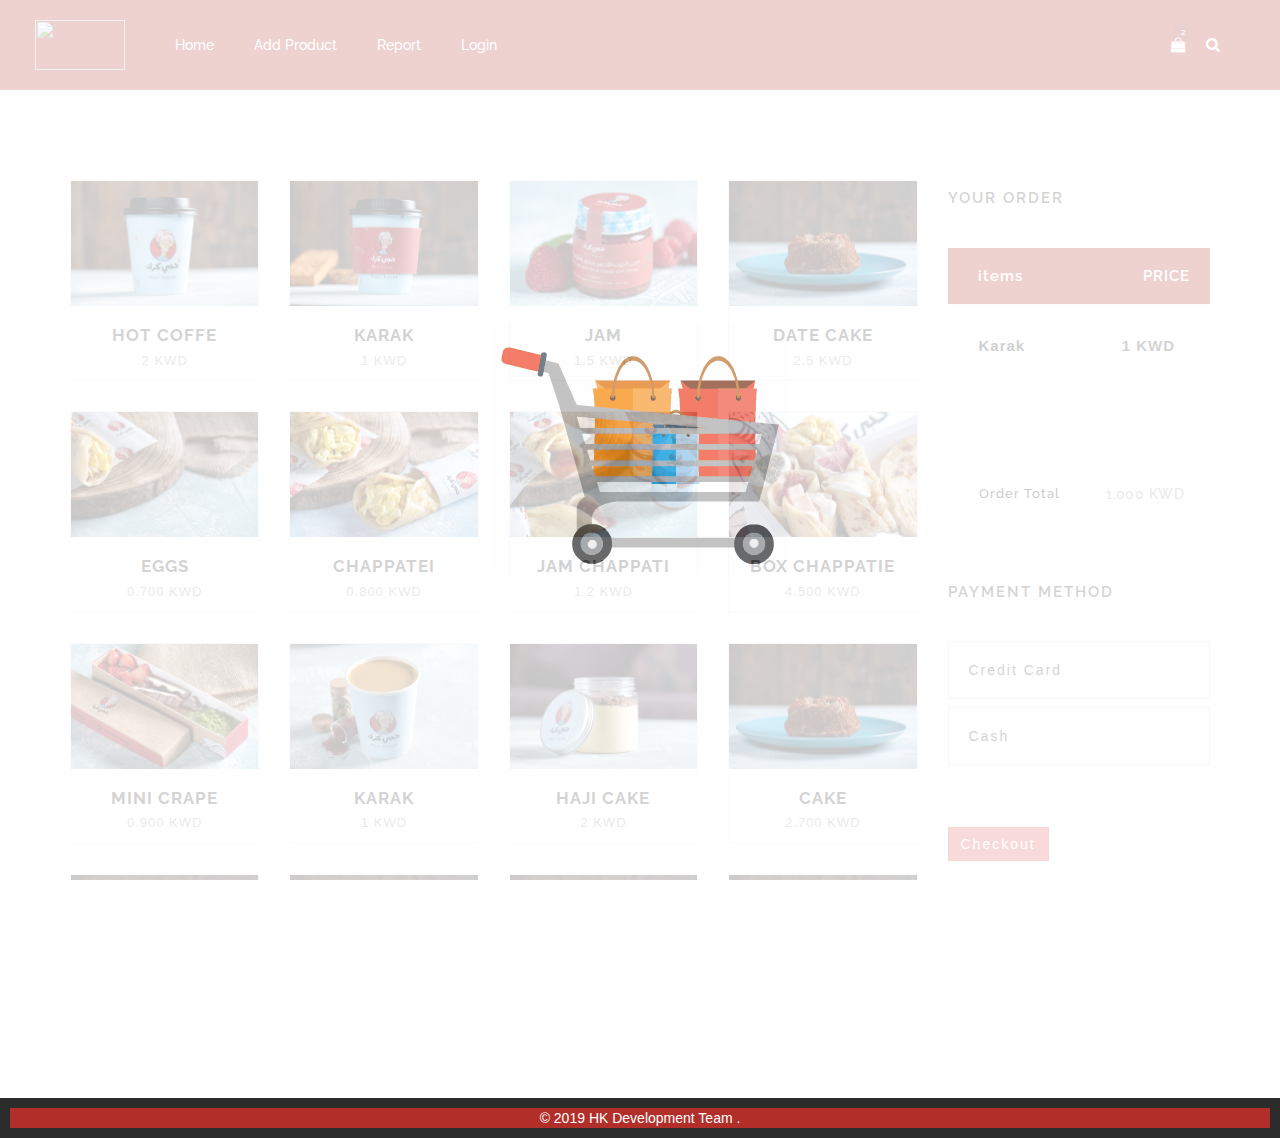
==== commit 7f911674: "Add files via upload" ====
--- a/Home.html
+++ b/Home.html
@@ -820,6 +820,5 @@
 
 </body>
 
-<!-- Mirrored from trendingtemplates.com/demos/
-style/index-onepage.html by HTTrack Website Copier/3.x [XR&CO'2014], Sun, 13 Oct 2019 23:23:54 GMT -->
-</html>
+<!-- Mirrored from trendingtemplates.com/demos/homestyle/index-onepage.html by HTTrack Website Copier/3.x [XR&CO'2014], Sun, 13 Oct 2019 23:23:54 GMT -->
+</html>